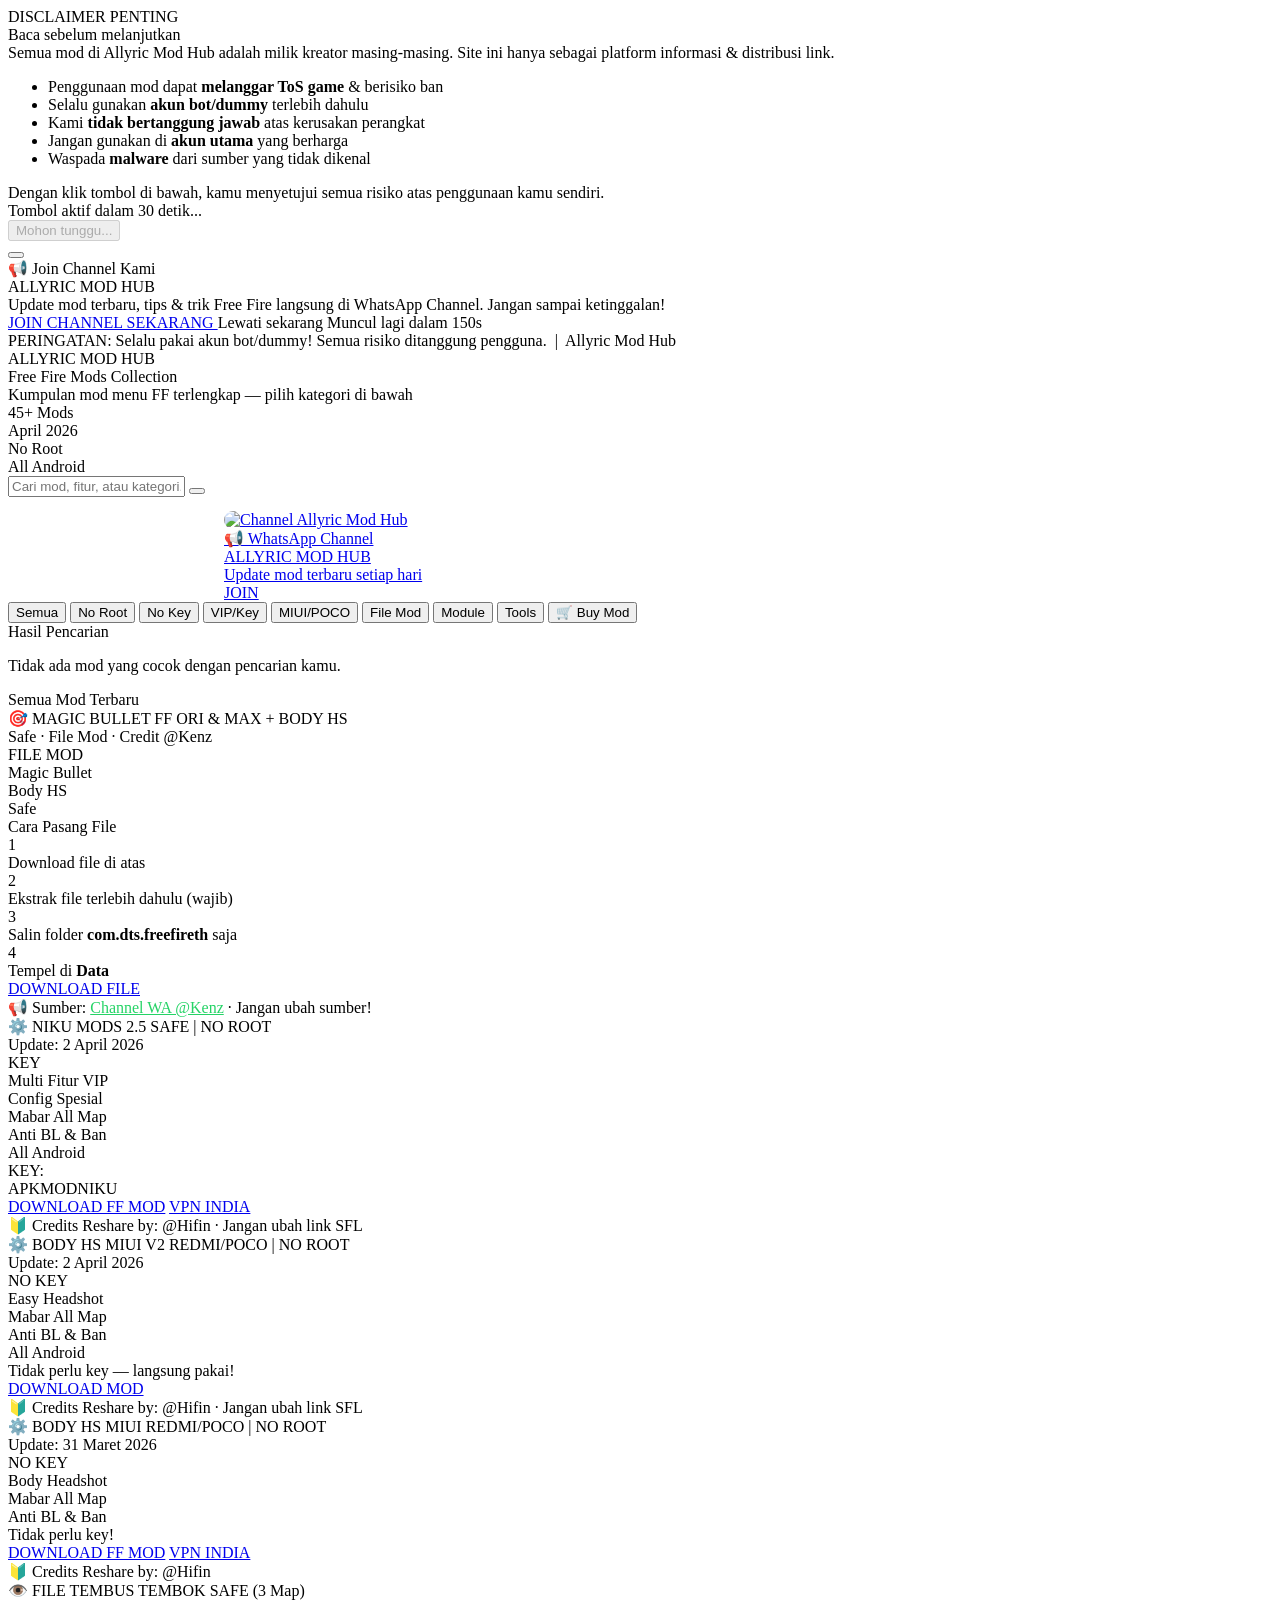
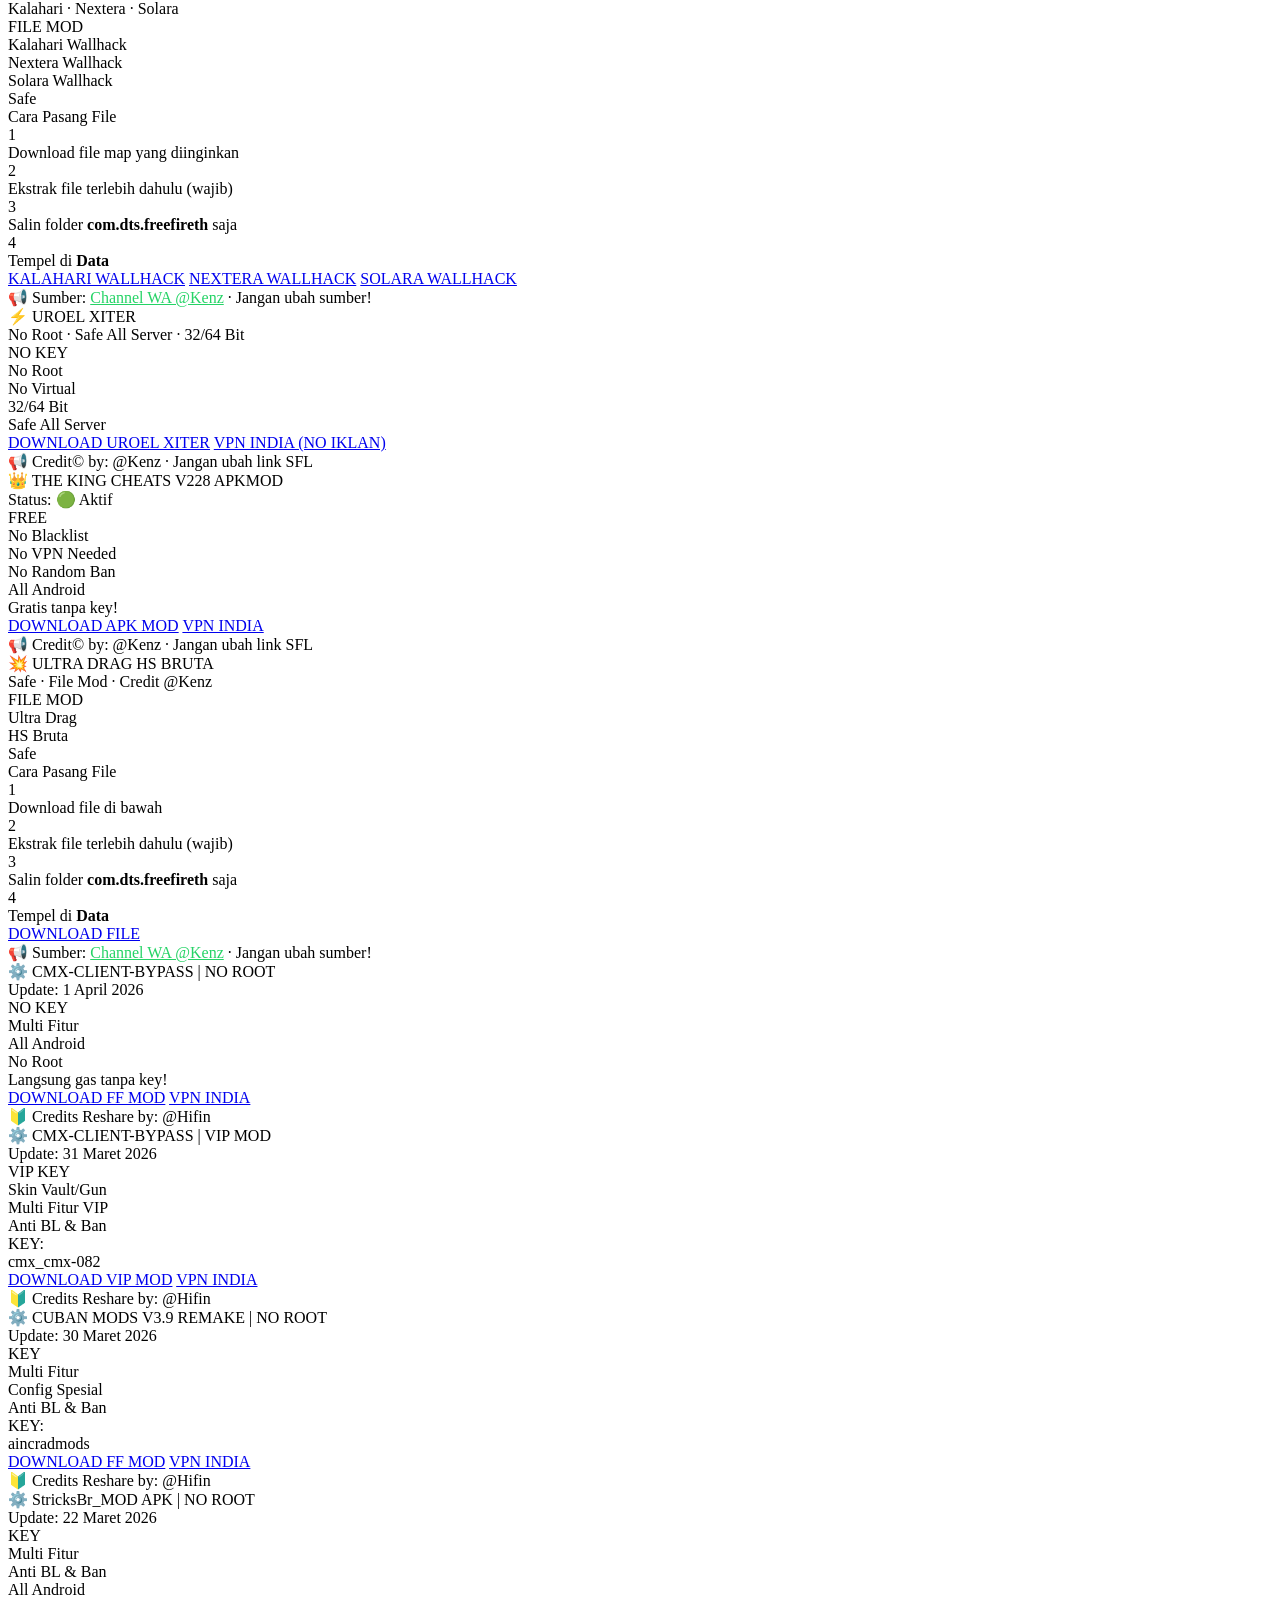
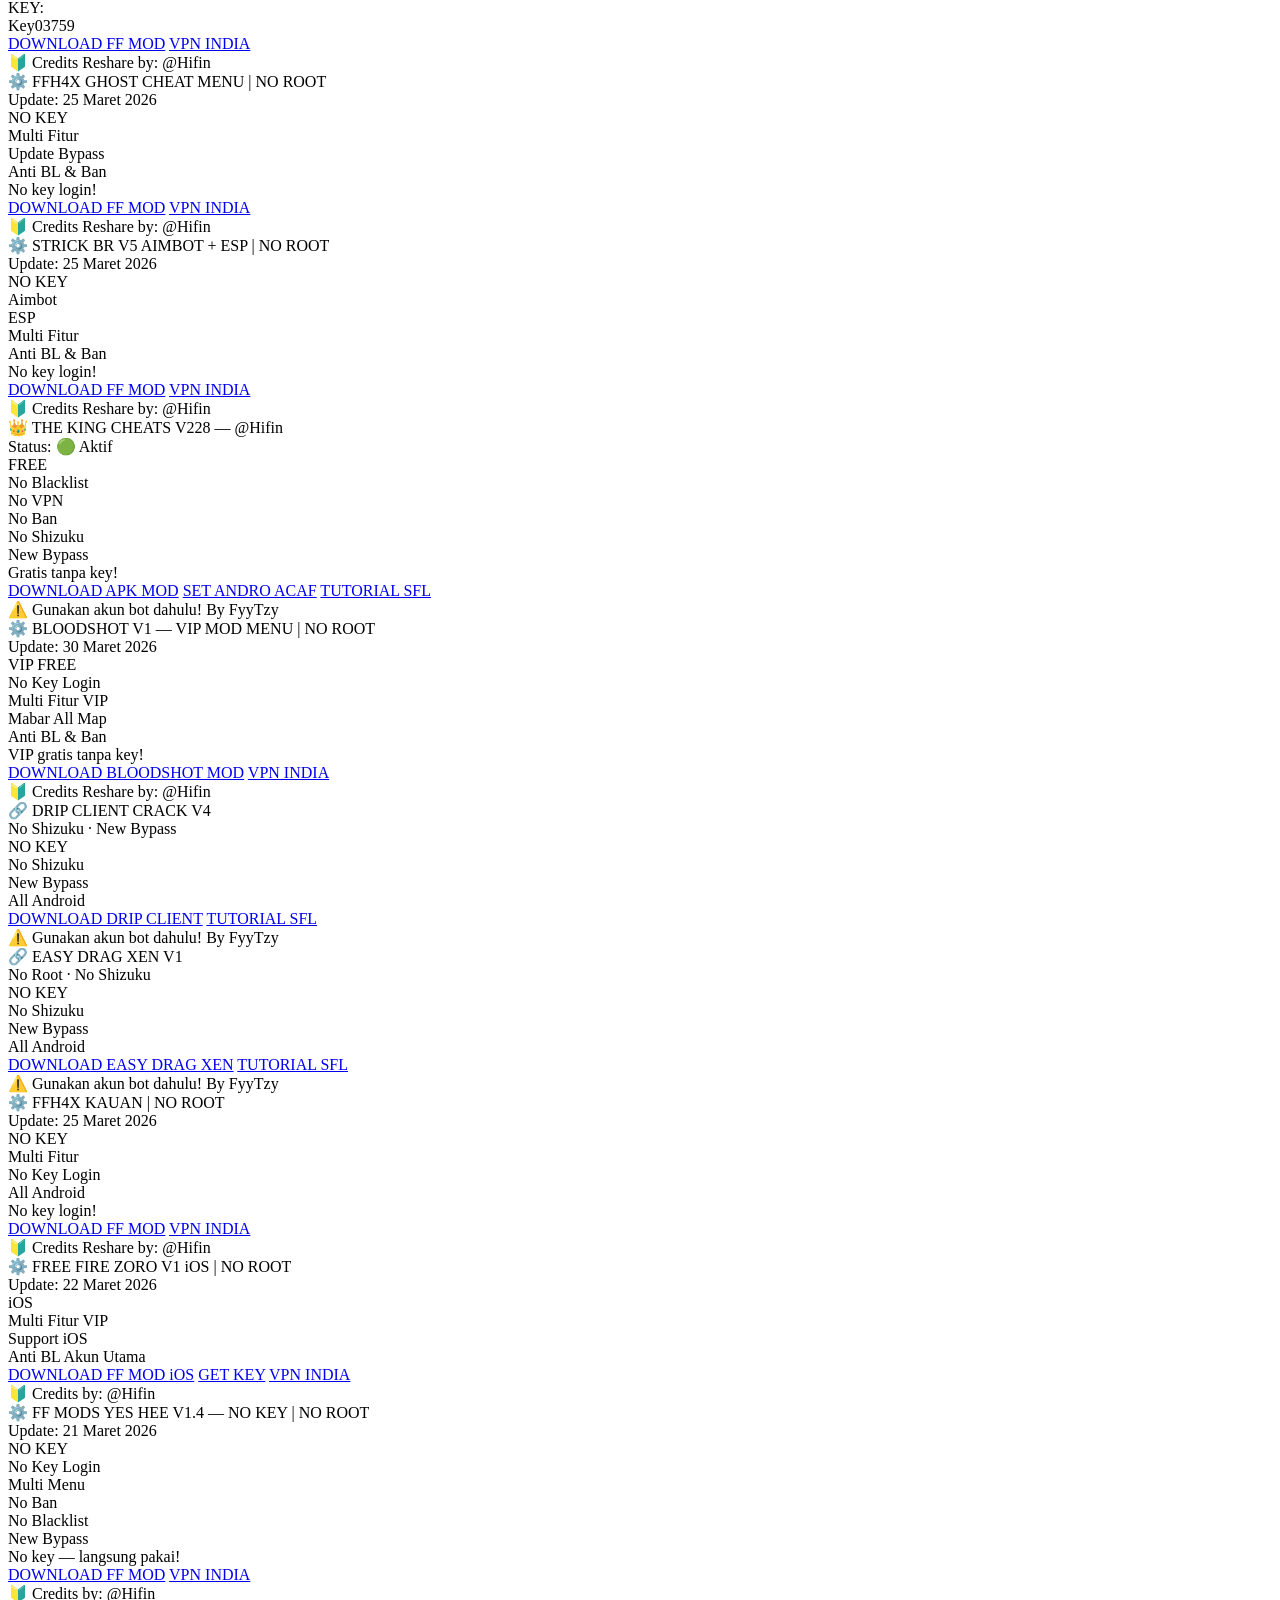
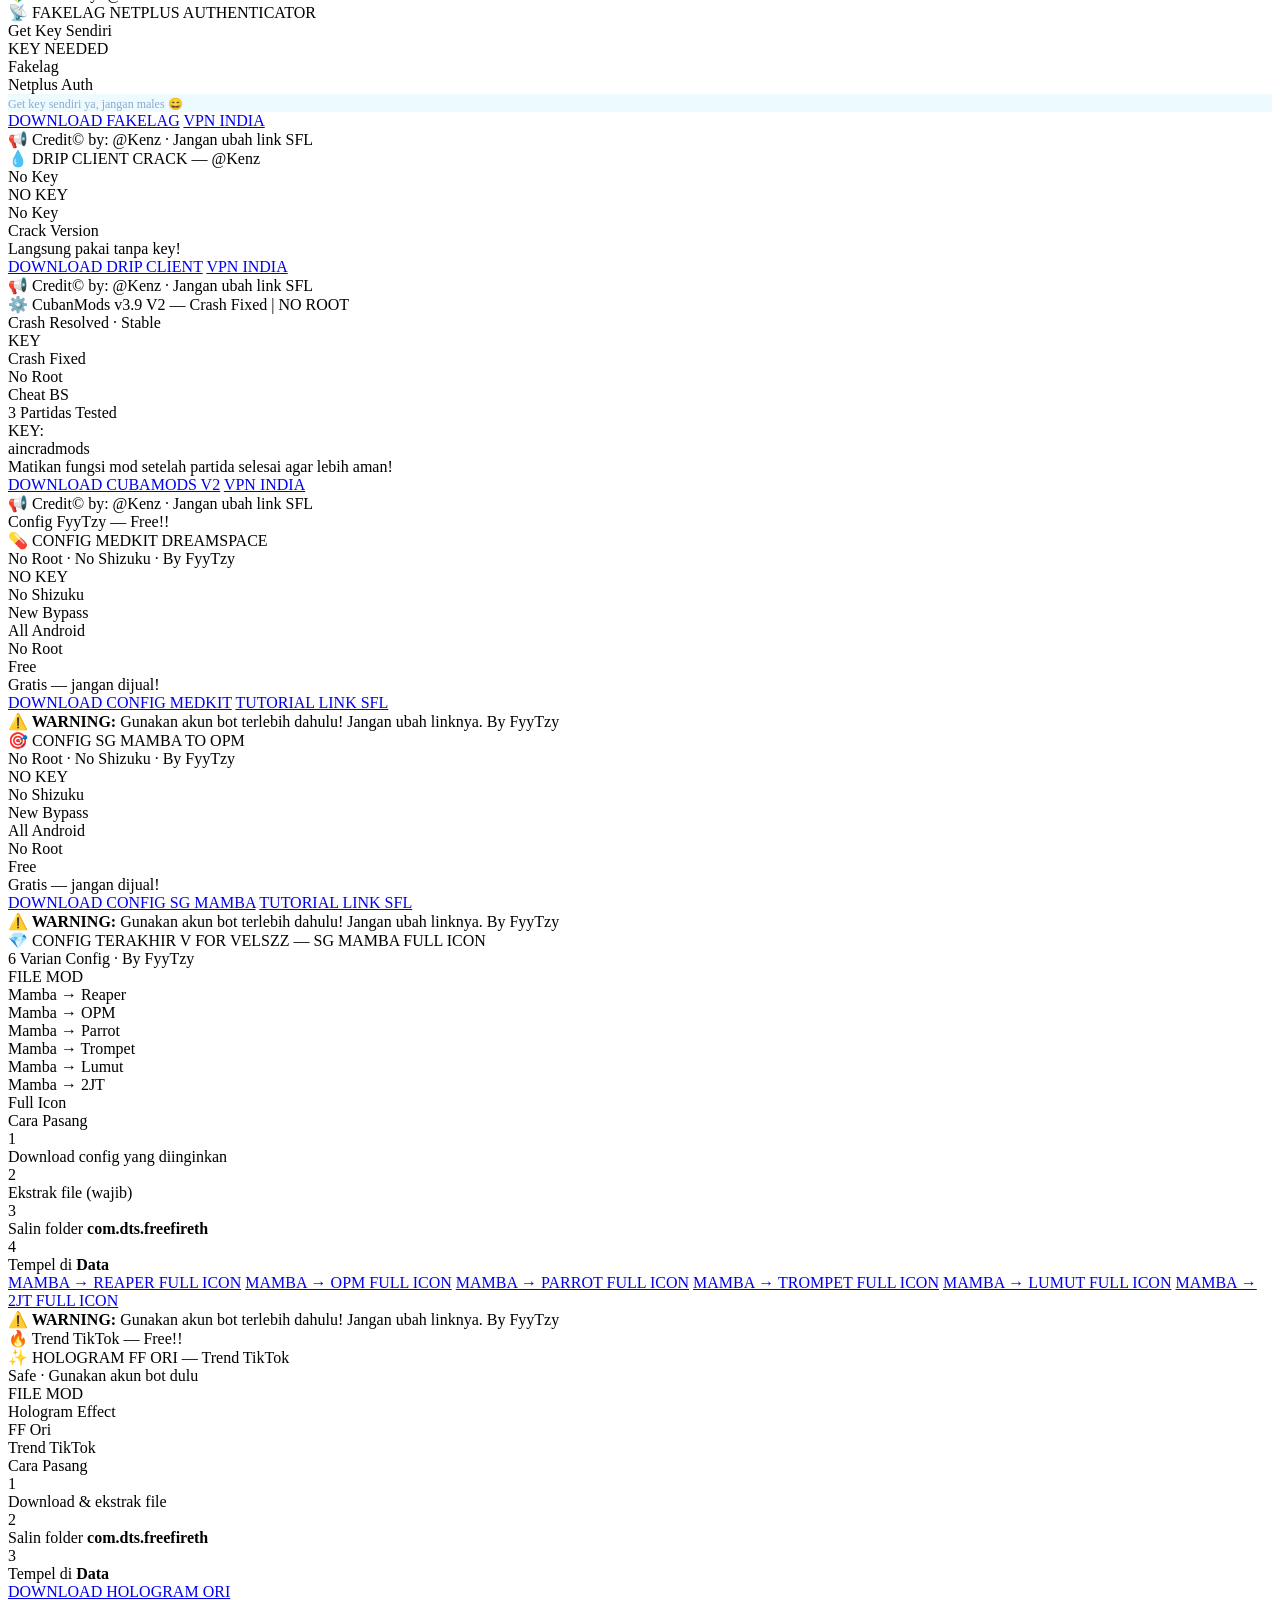
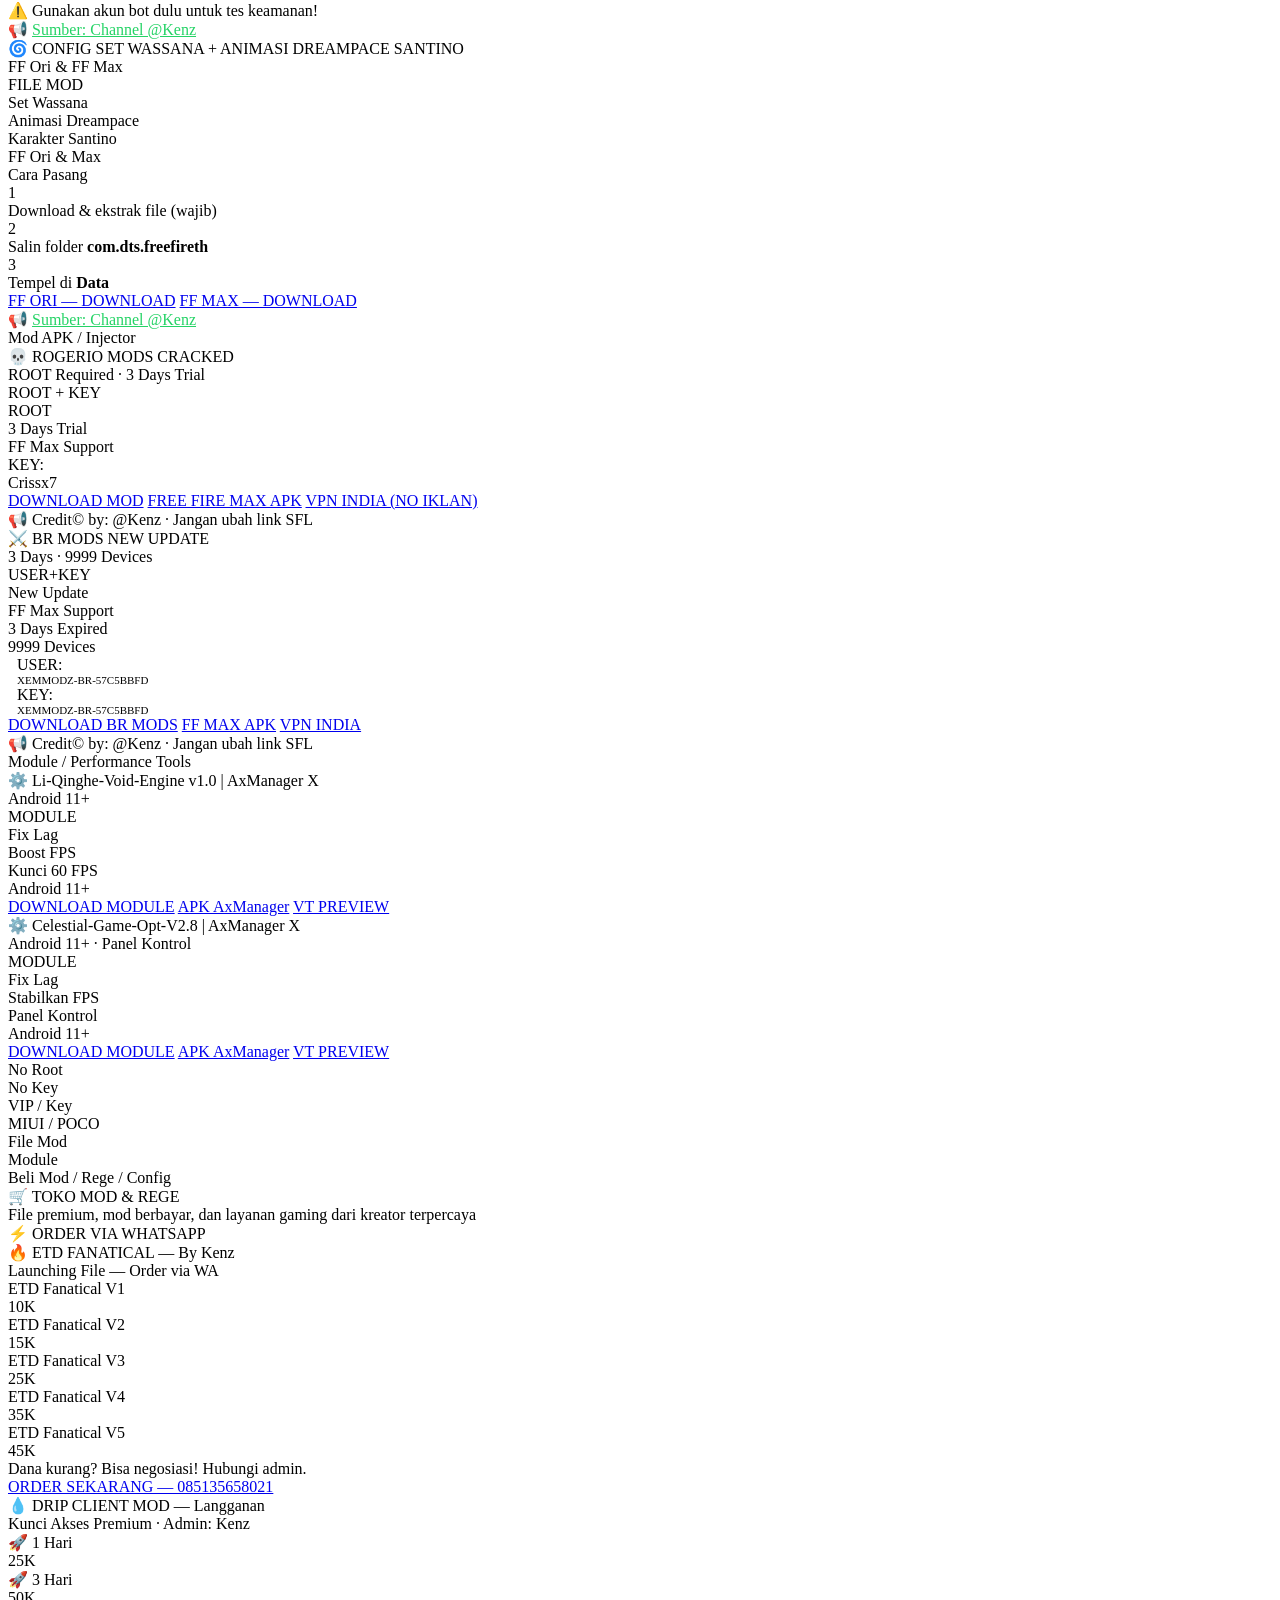
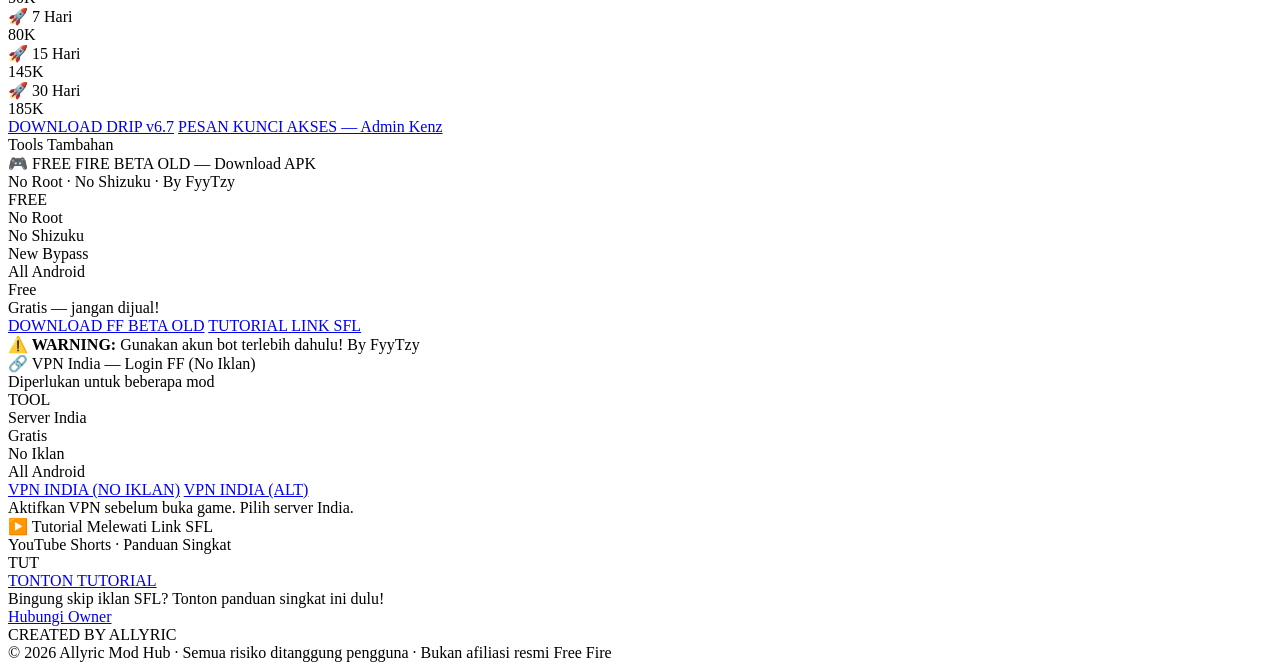
==== index.html @ eeb1140b "Create index.html" ====
<!DOCTYPE html>
<html lang="id">
<head>
<meta charset="UTF-8">
<meta http-equiv="Content-Security-Policy" content="default-src 'self' https: data:; script-src 'self' 'unsafe-inline'; style-src 'self' 'unsafe-inline' https://fonts.googleapis.com https://cdn-uicons.flaticon.com; font-src https://fonts.gstatic.com https://cdn-uicons.flaticon.com; img-src 'self' https: data:; connect-src 'none';">
<meta http-equiv="X-Content-Type-Options" content="nosniff">
<meta http-equiv="X-Frame-Options" content="DENY">
<meta http-equiv="Referrer-Policy" content="no-referrer">
<meta name="viewport" content="width=device-width, initial-scale=1.0">
<title>Allyric Mod Hub — Free Fire Mods</title>
<meta property="og:title" content="Allyric Mod Hub — Free Fire Mods Collection">
<meta property="og:description" content="Kumpulan mod menu Free Fire terlengkap — No Root, No Key, VIP, Module & Tools. Update terbaru April 2026.">
<meta property="og:image" content="https://files.catbox.moe/qt05ie.jpeg">
<meta property="og:image:width" content="1200">
<meta property="og:image:height" content="630">
<meta property="og:type" content="website">
<meta name="twitter:card" content="summary_large_image">
<meta name="twitter:title" content="Allyric Mod Hub — Free Fire Mods">
<meta name="twitter:description" content="Mod menu FF terlengkap. No Root, No Key, VIP. Update April 2026.">
<meta name="twitter:image" content="https://files.catbox.moe/qt05ie.jpeg">
<link href="https://fonts.googleapis.com/css2?family=Rajdhani:wght@400;500;600;700&family=Orbitron:wght@400;700;900&family=Space+Mono:wght@400;700&display=swap" rel="stylesheet">
<link rel="stylesheet" href="https://cdn-uicons.flaticon.com/2.6.0/uicons-bold-rounded/css/uicons-bold-rounded.css">
<link rel="stylesheet" href="css/style.css">
</head>
<body>

<div class="ptcl" id="ptcl"></div>

<div id="discModal">
  <div class="disc-box">
    <div class="disc-head">
      <i class="fi fi-br-triangle-warning"></i>
      <div>
        <div class="disc-h1">DISCLAIMER PENTING</div>
        <div class="disc-h2">Baca sebelum melanjutkan</div>
      </div>
    </div>
    <div class="disc-body">
      Semua mod di <span class="hl">Allyric Mod Hub</span> adalah milik kreator masing-masing. Site ini hanya sebagai <span class="ok">platform informasi &amp; distribusi link</span>.
      <ul class="disc-list">
        <li>Penggunaan mod dapat <strong>melanggar ToS game</strong> &amp; berisiko ban</li>
        <li>Selalu gunakan <strong>akun bot/dummy</strong> terlebih dahulu</li>
        <li>Kami <strong>tidak bertanggung jawab</strong> atas kerusakan perangkat</li>
        <li>Jangan gunakan di <strong>akun utama</strong> yang berharga</li>
        <li>Waspada <strong>malware</strong> dari sumber yang tidak dikenal</li>
      </ul>
      Dengan klik tombol di bawah, kamu <span class="hl">menyetujui semua risiko</span> atas penggunaan kamu sendiri.
    </div>
    <div class="disc-countdown" id="discCdWrap">Tombol aktif dalam <span id="discCd">30</span> detik...</div>
    <button class="disc-btn" id="discBtn" onclick="closeDisc()" disabled>
      <i class="fi fi-br-clock"></i> Mohon tunggu...
    </button>
  </div>
</div>

<div id="chPopup">
  <div class="ch-box">
    <button class="ch-close" onclick="closeChPopup()"><i class="fi fi-br-cross-small"></i></button>
    <img class="ch-thumb" src="https://files.catbox.moe/qk3de9.jpeg" alt="Channel Allyric" onerror="this.style.display='none'">
    <div class="ch-body">
      <div class="ch-label">📢 Join Channel Kami</div>
      <div class="ch-title">ALLYRIC MOD HUB</div>
      <div class="ch-desc">Update mod terbaru, tips &amp; trik Free Fire langsung di WhatsApp Channel. Jangan sampai ketinggalan!</div>
      <a href="https://whatsapp.com/channel/0029Vb6UTIy5PO13c979il2N" target="_blank" rel="noopener" class="ch-join-btn" onclick="closeChPopup()">
        <i class="fi fi-br-paper-plane"></i> JOIN CHANNEL SEKARANG
      </a>
      <span class="ch-skip" onclick="closeChPopup()">Lewati sekarang</span>
      <span class="ch-timer" id="chTimer">Muncul lagi dalam <span id="chCd">150</span>s</span>
    </div>
  </div>
</div>

<div class="top-bar">
  <i class="fi fi-br-shield-exclamation"></i>
  <span> PERINGATAN:</span> Selalu pakai akun bot/dummy! Semua risiko ditanggung pengguna. &nbsp;|&nbsp; Allyric Mod Hub
</div>

<header>
  <div class="hdr-logo">
    <div class="hdr-icon"><i class="fi fi-br-bolt"></i></div>
    <div>
      <div class="hdr-title">ALLYRIC MOD HUB</div>
      <div class="hdr-sub">Free Fire Mods Collection</div>
    </div>
  </div>
  <div class="hdr-desc">Kumpulan mod menu FF terlengkap — pilih kategori di bawah</div>
  <div class="stats-row">
    <div class="stat-pill"><i class="fi fi-br-apps"></i> 45+ Mods</div>
    <div class="stat-pill"><i class="fi fi-br-refresh"></i> April 2026</div>
    <div class="stat-pill"><i class="fi fi-br-shield-check"></i> No Root</div>
    <div class="stat-pill"><i class="fi fi-br-smartphone"></i> All Android</div>
  </div>
</header>

<div class="search-wrap">
  <div class="search-box">
    <i class="fi fi-br-search"></i>
    <input type="text" id="searchInput" placeholder="Cari mod, fitur, atau kategori..." oninput="doSearch(this.value)">
    <button class="search-clear" id="searchClear" onclick="clearSearch()"><i class="fi fi-br-cross-small"></i></button>
  </div>
  <div id="searchCount"></div>
</div>

<div style="max-width:860px;margin:0 auto">
  <a href="https://whatsapp.com/channel/0029Vb6UTIy5PO13c979il2N" target="_blank" rel="noopener" class="ch-banner" id="chBanner" style="display:block;margin:14px 14px 0">
    <img src="https://files.catbox.moe/qk3de9.jpeg" alt="Channel Allyric Mod Hub" style="width:100%;max-height:180px;object-fit:cover;display:block;border-radius:13px">
    <div class="ch-banner-overlay" style="border-radius:13px">
      <div class="ch-banner-label">📢 WhatsApp Channel</div>
      <div class="ch-banner-name">ALLYRIC MOD HUB</div>
      <div class="ch-banner-sub">Update mod terbaru setiap hari</div>
    </div>
    <span class="ch-banner-btn"><i class="fi fi-br-paper-plane" style="font-size:11px"></i> JOIN</span>
  </a>
</div>

<nav class="nav" id="mainNav">
  <button class="tab on" onclick="goTab('all',this)"><i class="fi fi-br-apps"></i> Semua</button>
  <button class="tab" onclick="goTab('noroot',this)"><i class="fi fi-br-crown"></i> No Root</button>
  <button class="tab" onclick="goTab('nokey',this)"><i class="fi fi-br-candy"></i> No Key</button>
  <button class="tab" onclick="goTab('vip',this)"><i class="fi fi-br-star"></i> VIP/Key</button>
  <button class="tab" onclick="goTab('miui',this)"><i class="fi fi-br-mobile"></i> MIUI/POCO</button>
  <button class="tab" onclick="goTab('file',this)"><i class="fi fi-br-folder"></i> File Mod</button>
  <button class="tab" onclick="goTab('module',this)"><i class="fi fi-br-settings"></i> Module</button>
  <button class="tab" onclick="goTab('tools',this)"><i class="fi fi-br-wrench"></i> Tools</button>
  <button class="tab buy-tab" onclick="goTab('buy',this)"><i class="fi fi-br-shopping-cart"></i> 🛒 Buy Mod</button>
</nav>

<main>

  <div class="sec" id="sec-search">
    <div class="sec-title"><i class="fi fi-br-search"></i> Hasil Pencarian</div>
    <div class="empty-search" id="emptySearch">
      <i class="fi fi-br-search"></i>
      <p>Tidak ada mod yang cocok dengan pencarian kamu.</p>
    </div>
  </div>

  <div class="sec on" id="sec-all">
    <div class="sec-title"><i class="fi fi-br-fire"></i> Semua Mod Terbaru</div>

    <div class="card" data-cat="file" data-search="magic bullet ori max body hs file">
      <div class="card-top">
        <div class="card-ico grn"><i class="fi fi-br-target"></i></div>
        <div class="card-meta">
          <div class="card-name">🎯 MAGIC BULLET FF ORI &amp; MAX + BODY HS</div>
          <div class="card-date"><i class="fi fi-br-shield-check"></i> Safe · File Mod · Credit @Kenz</div>
        </div>
        <span class="badge b-file">FILE MOD</span>
      </div>
      <div class="card-body">
        <div class="tags">
          <div class="tag"><i class="fi fi-br-check"></i> Magic Bullet</div>
          <div class="tag"><i class="fi fi-br-check"></i> Body HS</div>
          <div class="tag"><i class="fi fi-br-check"></i> Safe</div>
        </div>
        <div class="install-steps">
          <div class="install-title"><i class="fi fi-br-list-check"></i> Cara Pasang File</div>
          <div class="install-step"><div class="step-num">1</div><span>Download file di atas</span></div>
          <div class="install-step"><div class="step-num">2</div><span>Ekstrak file terlebih dahulu (wajib)</span></div>
          <div class="install-step"><div class="step-num">3</div><span>Salin folder <strong>com.dts.freefireth</strong> saja</span></div>
          <div class="install-step"><div class="step-num">4</div><span>Tempel di <strong>Data</strong></span></div>
        </div>
        <div class="btns">
          <a href="https://sfl.gl/Ndv6q6" target="_blank" rel="noopener" class="btn btn-main"><i class="fi fi-br-download"></i> DOWNLOAD FILE</a>
        </div>
        <div class="src-note">📢 Sumber: <a href="https://whatsapp.com/channel/0029Vb7MZBb2phHF5fCqmM0Z" target="_blank" style="color:#25d366">Channel WA @Kenz</a> · Jangan ubah sumber!</div>
      </div>
    </div>

    <div class="card" data-cat="noroot vip" data-search="niku mods 2.5 safe no root vip key">
      <div class="card-top">
        <div class="card-ico g"><i class="fi fi-br-star"></i></div>
        <div class="card-meta">
          <div class="card-name">⚙️ NIKU MODS 2.5 SAFE | NO ROOT</div>
          <div class="card-date"><i class="fi fi-br-calendar"></i> Update: 2 April 2026</div>
        </div>
        <span class="badge b-key">KEY</span>
      </div>
      <div class="card-body">
        <div class="tags">
          <div class="tag"><i class="fi fi-br-check"></i> Multi Fitur VIP</div>
          <div class="tag"><i class="fi fi-br-check"></i> Config Spesial</div>
          <div class="tag"><i class="fi fi-br-check"></i> Mabar All Map</div>
          <div class="tag"><i class="fi fi-br-check"></i> Anti BL &amp; Ban</div>
          <div class="tag"><i class="fi fi-br-check"></i> All Android</div>
        </div>
        <div class="key-row"><i class="fi fi-br-key"></i><div><div class="key-lbl">KEY:</div><div class="key-val">APKMODNIKU</div></div></div>
        <div class="btns">
          <a href="https://sfl.gl/9jTaVhs" target="_blank" rel="noopener" class="btn btn-main"><i class="fi fi-br-download"></i> DOWNLOAD FF MOD</a>
          <a href="https://sfl.gl/m5JTZ7" target="_blank" rel="noopener" class="btn btn-warn"><i class="fi fi-br-globe"></i> VPN INDIA</a>
        </div>
        <div class="note">🔰 Credits Reshare by: @Hifin · Jangan ubah link SFL</div>
      </div>
    </div>

    <div class="card" data-cat="noroot miui nokey" data-search="body hs miui v2 redmi poco no root headshot">
      <div class="card-top">
        <div class="card-ico"><i class="fi fi-br-mobile"></i></div>
        <div class="card-meta">
          <div class="card-name">⚙️ BODY HS MIUI V2 REDMI/POCO | NO ROOT</div>
          <div class="card-date"><i class="fi fi-br-calendar"></i> Update: 2 April 2026</div>
        </div>
        <span class="badge b-nokey">NO KEY</span>
      </div>
      <div class="card-body">
        <div class="tags">
          <div class="tag"><i class="fi fi-br-check"></i> Easy Headshot</div>
          <div class="tag"><i class="fi fi-br-check"></i> Mabar All Map</div>
          <div class="tag"><i class="fi fi-br-check"></i> Anti BL &amp; Ban</div>
          <div class="tag"><i class="fi fi-br-check"></i> All Android</div>
        </div>
        <div class="nokey-row"><i class="fi fi-br-candy-alt"></i> Tidak perlu key — langsung pakai!</div>
        <div class="btns">
          <a href="https://sfl.gl/lbIu5Z" target="_blank" rel="noopener" class="btn btn-main"><i class="fi fi-br-download"></i> DOWNLOAD MOD</a>
        </div>
        <div class="note">🔰 Credits Reshare by: @Hifin · Jangan ubah link SFL</div>
      </div>
    </div>

    <div class="card" data-cat="noroot miui nokey" data-search="body hs miui redmi poco no root headshot">
      <div class="card-top">
        <div class="card-ico"><i class="fi fi-br-mobile"></i></div>
        <div class="card-meta">
          <div class="card-name">⚙️ BODY HS MIUI REDMI/POCO | NO ROOT</div>
          <div class="card-date"><i class="fi fi-br-calendar"></i> Update: 31 Maret 2026</div>
        </div>
        <span class="badge b-nokey">NO KEY</span>
      </div>
      <div class="card-body">
        <div class="tags">
          <div class="tag"><i class="fi fi-br-check"></i> Body Headshot</div>
          <div class="tag"><i class="fi fi-br-check"></i> Mabar All Map</div>
          <div class="tag"><i class="fi fi-br-check"></i> Anti BL &amp; Ban</div>
        </div>
        <div class="nokey-row"><i class="fi fi-br-candy-alt"></i> Tidak perlu key!</div>
        <div class="btns">
          <a href="https://sfl.gl/bUbTpO" target="_blank" rel="noopener" class="btn btn-main"><i class="fi fi-br-download"></i> DOWNLOAD FF MOD</a>
          <a href="https://sfl.gl/m5JTZ7" target="_blank" rel="noopener" class="btn btn-warn"><i class="fi fi-br-globe"></i> VPN INDIA</a>
        </div>
        <div class="note">🔰 Credits Reshare by: @Hifin</div>
      </div>
    </div>

    <div class="card" data-cat="file" data-search="tembus tembok wallhack kalahari nextera solara file">
      <div class="card-top">
        <div class="card-ico grn"><i class="fi fi-br-eye"></i></div>
        <div class="card-meta">
          <div class="card-name">👁️ FILE TEMBUS TEMBOK SAFE (3 Map)</div>
          <div class="card-date"><i class="fi fi-br-map"></i> Kalahari · Nextera · Solara</div>
        </div>
        <span class="badge b-file">FILE MOD</span>
      </div>
      <div class="card-body">
        <div class="tags">
          <div class="tag"><i class="fi fi-br-check"></i> Kalahari Wallhack</div>
          <div class="tag"><i class="fi fi-br-check"></i> Nextera Wallhack</div>
          <div class="tag"><i class="fi fi-br-check"></i> Solara Wallhack</div>
          <div class="tag"><i class="fi fi-br-check"></i> Safe</div>
        </div>
        <div class="install-steps">
          <div class="install-title"><i class="fi fi-br-list-check"></i> Cara Pasang File</div>
          <div class="install-step"><div class="step-num">1</div><span>Download file map yang diinginkan</span></div>
          <div class="install-step"><div class="step-num">2</div><span>Ekstrak file terlebih dahulu (wajib)</span></div>
          <div class="install-step"><div class="step-num">3</div><span>Salin folder <strong>com.dts.freefireth</strong> saja</span></div>
          <div class="install-step"><div class="step-num">4</div><span>Tempel di <strong>Data</strong></span></div>
        </div>
        <div class="btns">
          <a href="https://sfl.gl/dolS1q" target="_blank" rel="noopener" class="btn btn-main"><i class="fi fi-br-download"></i> KALAHARI WALLHACK</a>
          <a href="https://sfl.gl/CqZOU80" target="_blank" rel="noopener" class="btn btn-sec"><i class="fi fi-br-download"></i> NEXTERA WALLHACK</a>
          <a href="https://sfl.gl/oh3wuo" target="_blank" rel="noopener" class="btn btn-green"><i class="fi fi-br-download"></i> SOLARA WALLHACK</a>
        </div>
        <div class="src-note">📢 Sumber: <a href="https://whatsapp.com/channel/0029Vb7MZBb2phHF5fCqmM0Z" target="_blank" style="color:#25d366">Channel WA @Kenz</a> · Jangan ubah sumber!</div>
      </div>
    </div>

    <div class="card" data-cat="noroot nokey" data-search="uroel xiter no root safe 32 64 bit">
      <div class="card-top">
        <div class="card-ico"><i class="fi fi-br-bolt"></i></div>
        <div class="card-meta">
          <div class="card-name">⚡ UROEL XITER</div>
          <div class="card-date"><i class="fi fi-br-shield-check"></i> No Root · Safe All Server · 32/64 Bit</div>
        </div>
        <span class="badge b-nokey">NO KEY</span>
      </div>
      <div class="card-body">
        <div class="tags">
          <div class="tag"><i class="fi fi-br-check"></i> No Root</div>
          <div class="tag"><i class="fi fi-br-check"></i> No Virtual</div>
          <div class="tag"><i class="fi fi-br-check"></i> 32/64 Bit</div>
          <div class="tag"><i class="fi fi-br-check"></i> Safe All Server</div>
        </div>
        <div class="btns">
          <a href="https://sfl.gl/MCHUyFfi" target="_blank" rel="noopener" class="btn btn-main"><i class="fi fi-br-download"></i> DOWNLOAD UROEL XITER</a>
          <a href="https://sfl.gl/hKoDni" target="_blank" rel="noopener" class="btn btn-warn"><i class="fi fi-br-globe"></i> VPN INDIA (NO IKLAN)</a>
        </div>
        <div class="src-note">📢 Credit© by: @Kenz · Jangan ubah link SFL</div>
      </div>
    </div>

    <div class="card" data-cat="noroot nokey" data-search="the king cheats v228 apkmod no blacklist no vpn">
      <div class="card-top">
        <div class="card-ico g"><i class="fi fi-br-crown"></i></div>
        <div class="card-meta">
          <div class="card-name">👑 THE KING CHEATS V228 APKMOD</div>
          <div class="card-date"><i class="fi fi-br-refresh"></i> Status: 🟢 Aktif</div>
        </div>
        <span class="badge b-free">FREE</span>
      </div>
      <div class="card-body">
        <div class="tags">
          <div class="tag"><i class="fi fi-br-check"></i> No Blacklist</div>
          <div class="tag"><i class="fi fi-br-check"></i> No VPN Needed</div>
          <div class="tag"><i class="fi fi-br-check"></i> No Random Ban</div>
          <div class="tag"><i class="fi fi-br-check"></i> All Android</div>
        </div>
        <div class="nokey-row"><i class="fi fi-br-candy-alt"></i> Gratis tanpa key!</div>
        <div class="btns">
          <a href="https://sfl.gl/NoL87h" target="_blank" rel="noopener" class="btn btn-main"><i class="fi fi-br-download"></i> DOWNLOAD APK MOD</a>
          <a href="https://sfl.gl/hKoDni" target="_blank" rel="noopener" class="btn btn-warn"><i class="fi fi-br-globe"></i> VPN INDIA</a>
        </div>
        <div class="src-note">📢 Credit© by: @Kenz · Jangan ubah link SFL</div>
      </div>
    </div>

    <div class="card" data-cat="file" data-search="ultra drag hs bruta file safe">
      <div class="card-top">
        <div class="card-ico grn"><i class="fi fi-br-cursor-finger"></i></div>
        <div class="card-meta">
          <div class="card-name">💥 ULTRA DRAG HS BRUTA</div>
          <div class="card-date"><i class="fi fi-br-shield-check"></i> Safe · File Mod · Credit @Kenz</div>
        </div>
        <span class="badge b-file">FILE MOD</span>
      </div>
      <div class="card-body">
        <div class="tags">
          <div class="tag"><i class="fi fi-br-check"></i> Ultra Drag</div>
          <div class="tag"><i class="fi fi-br-check"></i> HS Bruta</div>
          <div class="tag"><i class="fi fi-br-check"></i> Safe</div>
        </div>
        <div class="install-steps">
          <div class="install-title"><i class="fi fi-br-list-check"></i> Cara Pasang File</div>
          <div class="install-step"><div class="step-num">1</div><span>Download file di bawah</span></div>
          <div class="install-step"><div class="step-num">2</div><span>Ekstrak file terlebih dahulu (wajib)</span></div>
          <div class="install-step"><div class="step-num">3</div><span>Salin folder <strong>com.dts.freefireth</strong> saja</span></div>
          <div class="install-step"><div class="step-num">4</div><span>Tempel di <strong>Data</strong></span></div>
        </div>
        <div class="btns">
          <a href="https://sfl.gl/YucR6" target="_blank" rel="noopener" class="btn btn-main"><i class="fi fi-br-download"></i> DOWNLOAD FILE</a>
        </div>
        <div class="src-note">📢 Sumber: <a href="https://whatsapp.com/channel/0029Vb7MZBb2phHF5fCqmM0Z" target="_blank" style="color:#25d366">Channel WA @Kenz</a> · Jangan ubah sumber!</div>
      </div>
    </div>

    <div class="card" data-cat="noroot nokey" data-search="cmx client bypass no root no key multi fitur">
      <div class="card-top">
        <div class="card-ico"><i class="fi fi-br-bolt"></i></div>
        <div class="card-meta">
          <div class="card-name">⚙️ CMX-CLIENT-BYPASS | NO ROOT</div>
          <div class="card-date"><i class="fi fi-br-calendar"></i> Update: 1 April 2026</div>
        </div>
        <span class="badge b-nokey">NO KEY</span>
      </div>
      <div class="card-body">
        <div class="tags">
          <div class="tag"><i class="fi fi-br-check"></i> Multi Fitur</div>
          <div class="tag"><i class="fi fi-br-check"></i> All Android</div>
          <div class="tag"><i class="fi fi-br-check"></i> No Root</div>
        </div>
        <div class="nokey-row"><i class="fi fi-br-candy-alt"></i> Langsung gas tanpa key!</div>
        <div class="btns">
          <a href="https://sfl.gl/luA2F" target="_blank" rel="noopener" class="btn btn-main"><i class="fi fi-br-download"></i> DOWNLOAD FF MOD</a>
          <a href="https://sfl.gl/m5JTZ7" target="_blank" rel="noopener" class="btn btn-warn"><i class="fi fi-br-globe"></i> VPN INDIA</a>
        </div>
        <div class="note">🔰 Credits Reshare by: @Hifin</div>
      </div>
    </div>

    <div class="card" data-cat="noroot vip" data-search="cmx vip mod skin vault gun config spesial">
      <div class="card-top">
        <div class="card-ico g"><i class="fi fi-br-crown"></i></div>
        <div class="card-meta">
          <div class="card-name">⚙️ CMX-CLIENT-BYPASS | VIP MOD</div>
          <div class="card-date"><i class="fi fi-br-calendar"></i> Update: 31 Maret 2026</div>
        </div>
        <span class="badge b-vip">VIP KEY</span>
      </div>
      <div class="card-body">
        <div class="tags">
          <div class="tag"><i class="fi fi-br-check"></i> Skin Vault/Gun</div>
          <div class="tag"><i class="fi fi-br-check"></i> Multi Fitur VIP</div>
          <div class="tag"><i class="fi fi-br-check"></i> Anti BL &amp; Ban</div>
        </div>
        <div class="key-row"><i class="fi fi-br-key"></i><div><div class="key-lbl">KEY:</div><div class="key-val">cmx_cmx-082</div></div></div>
        <div class="btns">
          <a href="https://sfl.gl/zFUlicK" target="_blank" rel="noopener" class="btn btn-main"><i class="fi fi-br-download"></i> DOWNLOAD VIP MOD</a>
          <a href="https://sfl.gl/m5JTZ7" target="_blank" rel="noopener" class="btn btn-warn"><i class="fi fi-br-globe"></i> VPN INDIA</a>
        </div>
        <div class="note">🔰 Credits Reshare by: @Hifin</div>
      </div>
    </div>

    <div class="card" data-cat="noroot vip" data-search="cuban mods v3.9 remake key aincradmods">
      <div class="card-top">
        <div class="card-ico g"><i class="fi fi-br-star"></i></div>
        <div class="card-meta">
          <div class="card-name">⚙️ CUBAN MODS V3.9 REMAKE | NO ROOT</div>
          <div class="card-date"><i class="fi fi-br-calendar"></i> Update: 30 Maret 2026</div>
        </div>
        <span class="badge b-key">KEY</span>
      </div>
      <div class="card-body">
        <div class="tags">
          <div class="tag"><i class="fi fi-br-check"></i> Multi Fitur</div>
          <div class="tag"><i class="fi fi-br-check"></i> Config Spesial</div>
          <div class="tag"><i class="fi fi-br-check"></i> Anti BL &amp; Ban</div>
        </div>
        <div class="key-row"><i class="fi fi-br-key"></i><div><div class="key-lbl">KEY:</div><div class="key-val">aincradmods</div></div></div>
        <div class="btns">
          <a href="https://sfl.gl/nP1PqB55" target="_blank" rel="noopener" class="btn btn-main"><i class="fi fi-br-download"></i> DOWNLOAD FF MOD</a>
          <a href="https://sfl.gl/m5JTZ7" target="_blank" rel="noopener" class="btn btn-warn"><i class="fi fi-br-globe"></i> VPN INDIA</a>
        </div>
        <div class="note">🔰 Credits Reshare by: @Hifin</div>
      </div>
    </div>

    <div class="card" data-cat="noroot vip" data-search="stricksbr mod apk key key03759">
      <div class="card-top">
        <div class="card-ico"><i class="fi fi-br-gamepad"></i></div>
        <div class="card-meta">
          <div class="card-name">⚙️ StricksBr_MOD APK | NO ROOT</div>
          <div class="card-date"><i class="fi fi-br-calendar"></i> Update: 22 Maret 2026</div>
        </div>
        <span class="badge b-key">KEY</span>
      </div>
      <div class="card-body">
        <div class="tags">
          <div class="tag"><i class="fi fi-br-check"></i> Multi Fitur</div>
          <div class="tag"><i class="fi fi-br-check"></i> Anti BL &amp; Ban</div>
          <div class="tag"><i class="fi fi-br-check"></i> All Android</div>
        </div>
        <div class="key-row"><i class="fi fi-br-key"></i><div><div class="key-lbl">KEY:</div><div class="key-val">Key03759</div></div></div>
        <div class="btns">
          <a href="https://sfl.gl/jB9j" target="_blank" rel="noopener" class="btn btn-main"><i class="fi fi-br-download"></i> DOWNLOAD FF MOD</a>
          <a href="https://sfl.gl/m5JTZ7" target="_blank" rel="noopener" class="btn btn-warn"><i class="fi fi-br-globe"></i> VPN INDIA</a>
        </div>
        <div class="note">🔰 Credits Reshare by: @Hifin</div>
      </div>
    </div>

    <div class="card" data-cat="noroot nokey" data-search="ffh4x ghost cheat menu no key no root bypass">
      <div class="card-top">
        <div class="card-ico"><i class="fi fi-br-ghost"></i></div>
        <div class="card-meta">
          <div class="card-name">⚙️ FFH4X GHOST CHEAT MENU | NO ROOT</div>
          <div class="card-date"><i class="fi fi-br-calendar"></i> Update: 25 Maret 2026</div>
        </div>
        <span class="badge b-nokey">NO KEY</span>
      </div>
      <div class="card-body">
        <div class="tags">
          <div class="tag"><i class="fi fi-br-check"></i> Multi Fitur</div>
          <div class="tag"><i class="fi fi-br-check"></i> Update Bypass</div>
          <div class="tag"><i class="fi fi-br-check"></i> Anti BL &amp; Ban</div>
        </div>
        <div class="nokey-row"><i class="fi fi-br-candy-alt"></i> No key login!</div>
        <div class="btns">
          <a href="https://sfl.gl/GOv7q" target="_blank" rel="noopener" class="btn btn-main"><i class="fi fi-br-download"></i> DOWNLOAD FF MOD</a>
          <a href="https://sfl.gl/m5JTZ7" target="_blank" rel="noopener" class="btn btn-warn"><i class="fi fi-br-globe"></i> VPN INDIA</a>
        </div>
        <div class="note">🔰 Credits Reshare by: @Hifin</div>
      </div>
    </div>

    <div class="card" data-cat="noroot nokey" data-search="strick br v5 aimbot esp no key">
      <div class="card-top">
        <div class="card-ico"><i class="fi fi-br-target"></i></div>
        <div class="card-meta">
          <div class="card-name">⚙️ STRICK BR V5 AIMBOT + ESP | NO ROOT</div>
          <div class="card-date"><i class="fi fi-br-calendar"></i> Update: 25 Maret 2026</div>
        </div>
        <span class="badge b-nokey">NO KEY</span>
      </div>
      <div class="card-body">
        <div class="tags">
          <div class="tag"><i class="fi fi-br-check"></i> Aimbot</div>
          <div class="tag"><i class="fi fi-br-check"></i> ESP</div>
          <div class="tag"><i class="fi fi-br-check"></i> Multi Fitur</div>
          <div class="tag"><i class="fi fi-br-check"></i> Anti BL &amp; Ban</div>
        </div>
        <div class="nokey-row"><i class="fi fi-br-candy-alt"></i> No key login!</div>
        <div class="btns">
          <a href="https://sfl.gl/lfyNfhOy" target="_blank" rel="noopener" class="btn btn-main"><i class="fi fi-br-download"></i> DOWNLOAD FF MOD</a>
          <a href="https://sfl.gl/m5JTZ7" target="_blank" rel="noopener" class="btn btn-warn"><i class="fi fi-br-globe"></i> VPN INDIA</a>
        </div>
        <div class="note">🔰 Credits Reshare by: @Hifin</div>
      </div>
    </div>

    <div class="card" data-cat="noroot nokey" data-search="the king cheats v228 no blacklist no vpn free android">
      <div class="card-top">
        <div class="card-ico g"><i class="fi fi-br-crown"></i></div>
        <div class="card-meta">
          <div class="card-name">👑 THE KING CHEATS V228 — @Hifin</div>
          <div class="card-date"><i class="fi fi-br-refresh"></i> Status: 🟢 Aktif</div>
        </div>
        <span class="badge b-free">FREE</span>
      </div>
      <div class="card-body">
        <div class="tags">
          <div class="tag"><i class="fi fi-br-check"></i> No Blacklist</div>
          <div class="tag"><i class="fi fi-br-check"></i> No VPN</div>
          <div class="tag"><i class="fi fi-br-check"></i> No Ban</div>
          <div class="tag"><i class="fi fi-br-check"></i> No Shizuku</div>
          <div class="tag"><i class="fi fi-br-check"></i> New Bypass</div>
        </div>
        <div class="nokey-row"><i class="fi fi-br-candy-alt"></i> Gratis tanpa key!</div>
        <div class="btns">
          <a href="https://sfl.gl/IdBbbE" target="_blank" rel="noopener" class="btn btn-main"><i class="fi fi-br-download"></i> DOWNLOAD APK MOD</a>
          <a href="https://sfl.gl/pZ7Dxt" target="_blank" rel="noopener" class="btn btn-sec"><i class="fi fi-br-smartphone"></i> SET ANDRO ACAF</a>
          <a href="https://youtube.com/shorts/qF7nXbwBINQ?feature=shared" target="_blank" rel="noopener" class="btn btn-gold"><i class="fi fi-br-play-alt"></i> TUTORIAL SFL</a>
        </div>
        <div class="warn-note"><strong>⚠️</strong> Gunakan akun bot dahulu! By FyyTzy</div>
      </div>
    </div>

    <div class="card" data-cat="noroot nokey vip" data-search="bloodshot v1 vip mod menu no root no key">
      <div class="card-top">
        <div class="card-ico g"><i class="fi fi-br-shield-check"></i></div>
        <div class="card-meta">
          <div class="card-name">⚙️ BLOODSHOT V1 — VIP MOD MENU | NO ROOT</div>
          <div class="card-date"><i class="fi fi-br-calendar"></i> Update: 30 Maret 2026</div>
        </div>
        <span class="badge b-vip">VIP FREE</span>
      </div>
      <div class="card-body">
        <div class="tags">
          <div class="tag"><i class="fi fi-br-check"></i> No Key Login</div>
          <div class="tag"><i class="fi fi-br-check"></i> Multi Fitur VIP</div>
          <div class="tag"><i class="fi fi-br-check"></i> Mabar All Map</div>
          <div class="tag"><i class="fi fi-br-check"></i> Anti BL &amp; Ban</div>
        </div>
        <div class="nokey-row"><i class="fi fi-br-candy-alt"></i> VIP gratis tanpa key!</div>
        <div class="btns">
          <a href="https://sfl.gl/BeK0xm0" target="_blank" rel="noopener" class="btn btn-main"><i class="fi fi-br-download"></i> DOWNLOAD BLOODSHOT MOD</a>
          <a href="https://sfl.gl/m5JTZ7" target="_blank" rel="noopener" class="btn btn-warn"><i class="fi fi-br-globe"></i> VPN INDIA</a>
        </div>
        <div class="note">🔰 Credits Reshare by: @Hifin</div>
      </div>
    </div>

    <div class="card" data-cat="noroot nokey" data-search="drip client crack v4 no shizuku new bypass">
      <div class="card-top">
        <div class="card-ico"><i class="fi fi-br-gamepad"></i></div>
        <div class="card-meta">
          <div class="card-name">🔗 DRIP CLIENT CRACK V4</div>
          <div class="card-date"><i class="fi fi-br-shield"></i> No Shizuku · New Bypass</div>
        </div>
        <span class="badge b-nokey">NO KEY</span>
      </div>
      <div class="card-body">
        <div class="tags">
          <div class="tag"><i class="fi fi-br-check"></i> No Shizuku</div>
          <div class="tag"><i class="fi fi-br-check"></i> New Bypass</div>
          <div class="tag"><i class="fi fi-br-check"></i> All Android</div>
        </div>
        <div class="btns">
          <a href="https://sfl.gl/1kGuT0F" target="_blank" rel="noopener" class="btn btn-main"><i class="fi fi-br-download"></i> DOWNLOAD DRIP CLIENT</a>
          <a href="https://youtube.com/shorts/qF7nXbwBINQ?feature=shared" target="_blank" rel="noopener" class="btn btn-gold"><i class="fi fi-br-play-alt"></i> TUTORIAL SFL</a>
        </div>
        <div class="warn-note"><strong>⚠️</strong> Gunakan akun bot dahulu! By FyyTzy</div>
      </div>
    </div>

    <div class="card" data-cat="noroot nokey" data-search="easy drag xen v1 no root no shizuku bypass">
      <div class="card-top">
        <div class="card-ico"><i class="fi fi-br-cursor-finger"></i></div>
        <div class="card-meta">
          <div class="card-name">🔗 EASY DRAG XEN V1</div>
          <div class="card-date"><i class="fi fi-br-shield"></i> No Root · No Shizuku</div>
        </div>
        <span class="badge b-nokey">NO KEY</span>
      </div>
      <div class="card-body">
        <div class="tags">
          <div class="tag"><i class="fi fi-br-check"></i> No Shizuku</div>
          <div class="tag"><i class="fi fi-br-check"></i> New Bypass</div>
          <div class="tag"><i class="fi fi-br-check"></i> All Android</div>
        </div>
        <div class="btns">
          <a href="https://sfl.gl/LYaO" target="_blank" rel="noopener" class="btn btn-main"><i class="fi fi-br-download"></i> DOWNLOAD EASY DRAG XEN</a>
          <a href="https://youtube.com/shorts/qF7nXbwBINQ?feature=shared" target="_blank" rel="noopener" class="btn btn-gold"><i class="fi fi-br-play-alt"></i> TUTORIAL SFL</a>
        </div>
        <div class="warn-note"><strong>⚠️</strong> Gunakan akun bot dahulu! By FyyTzy</div>
      </div>
    </div>

    <div class="card" data-cat="noroot nokey" data-search="ffh4x kauan no root no key multi fitur">
      <div class="card-top">
        <div class="card-ico"><i class="fi fi-br-ghost"></i></div>
        <div class="card-meta">
          <div class="card-name">⚙️ FFH4X KAUAN | NO ROOT</div>
          <div class="card-date"><i class="fi fi-br-calendar"></i> Update: 25 Maret 2026</div>
        </div>
        <span class="badge b-nokey">NO KEY</span>
      </div>
      <div class="card-body">
        <div class="tags">
          <div class="tag"><i class="fi fi-br-check"></i> Multi Fitur</div>
          <div class="tag"><i class="fi fi-br-check"></i> No Key Login</div>
          <div class="tag"><i class="fi fi-br-check"></i> All Android</div>
        </div>
        <div class="nokey-row"><i class="fi fi-br-candy-alt"></i> No key login!</div>
        <div class="btns">
          <a href="https://sfl.gl/WYAZVogb" target="_blank" rel="noopener" class="btn btn-main"><i class="fi fi-br-download"></i> DOWNLOAD FF MOD</a>
          <a href="https://sfl.gl/m5JTZ7" target="_blank" rel="noopener" class="btn btn-warn"><i class="fi fi-br-globe"></i> VPN INDIA</a>
        </div>
        <div class="note">🔰 Credits Reshare by: @Hifin</div>
      </div>
    </div>

    <div class="card" data-cat="vip" data-search="zoro v1 ios vip mods anti bl">
      <div class="card-top">
        <div class="card-ico p"><i class="fi fi-br-apple-whole"></i></div>
        <div class="card-meta">
          <div class="card-name">⚙️ FREE FIRE ZORO V1 iOS | NO ROOT</div>
          <div class="card-date"><i class="fi fi-br-calendar"></i> Update: 22 Maret 2026</div>
        </div>
        <span class="badge b-ios">iOS</span>
      </div>
      <div class="card-body">
        <div class="tags">
          <div class="tag"><i class="fi fi-br-check"></i> Multi Fitur VIP</div>
          <div class="tag"><i class="fi fi-br-check"></i> Support iOS</div>
          <div class="tag"><i class="fi fi-br-check"></i> Anti BL Akun Utama</div>
        </div>
        <div class="btns">
          <a href="https://sfl.gl/mHeleVsz" target="_blank" rel="noopener" class="btn btn-main"><i class="fi fi-br-download"></i> DOWNLOAD FF MOD iOS</a>
          <a href="https://layma.net/6D7GcKruq" target="_blank" rel="noopener" class="btn btn-gold"><i class="fi fi-br-key"></i> GET KEY</a>
          <a href="https://sfl.gl/m5JTZ7" target="_blank" rel="noopener" class="btn btn-warn"><i class="fi fi-br-globe"></i> VPN INDIA</a>
        </div>
        <div class="note">🔰 Credits by: @Hifin</div>
      </div>
    </div>

    <div class="card" data-cat="noroot nokey" data-search="yes hee v1.4 no key no root multi menu no ban">
      <div class="card-top">
        <div class="card-ico"><i class="fi fi-br-bolt"></i></div>
        <div class="card-meta">
          <div class="card-name">⚙️ FF MODS YES HEE V1.4 — NO KEY | NO ROOT</div>
          <div class="card-date"><i class="fi fi-br-calendar"></i> Update: 21 Maret 2026</div>
        </div>
        <span class="badge b-nokey">NO KEY</span>
      </div>
      <div class="card-body">
        <div class="tags">
          <div class="tag"><i class="fi fi-br-check"></i> No Key Login</div>
          <div class="tag"><i class="fi fi-br-check"></i> Multi Menu</div>
          <div class="tag"><i class="fi fi-br-check"></i> No Ban</div>
          <div class="tag"><i class="fi fi-br-check"></i> No Blacklist</div>
          <div class="tag"><i class="fi fi-br-check"></i> New Bypass</div>
        </div>
        <div class="nokey-row"><i class="fi fi-br-candy-alt"></i> No key — langsung pakai!</div>
        <div class="btns">
          <a href="https://sfl.gl/V7xyWDS" target="_blank" rel="noopener" class="btn btn-main"><i class="fi fi-br-download"></i> DOWNLOAD FF MOD</a>
          <a href="https://sfl.gl/m5JTZ7" target="_blank" rel="noopener" class="btn btn-warn"><i class="fi fi-br-globe"></i> VPN INDIA</a>
        </div>
        <div class="note">🔰 Credits by: @Hifin</div>
      </div>
    </div>

    <div class="card" data-cat="noroot" data-search="fakelag netplus authenticator key">
      <div class="card-top">
        <div class="card-ico"><i class="fi fi-br-network"></i></div>
        <div class="card-meta">
          <div class="card-name">📡 FAKELAG NETPLUS AUTHENTICATOR</div>
          <div class="card-date"><i class="fi fi-br-key"></i> Get Key Sendiri</div>
        </div>
        <span class="badge b-key">KEY NEEDED</span>
      </div>
      <div class="card-body">
        <div class="tags">
          <div class="tag"><i class="fi fi-br-check"></i> Fakelag</div>
          <div class="tag"><i class="fi fi-br-check"></i> Netplus Auth</div>
        </div>
        <div class="key-row" style="background:rgba(0,201,255,.07);border-color:rgba(0,201,255,.2)">
          <i class="fi fi-br-info" style="font-size:14px;color:var(--c1)"></i>
          <span style="color:#8aaad0;font-size:12px">Get key sendiri ya, jangan males 😄</span>
        </div>
        <div class="btns">
          <a href="https://sfl.gl/C4lz5" target="_blank" rel="noopener" class="btn btn-main"><i class="fi fi-br-download"></i> DOWNLOAD FAKELAG</a>
          <a href="https://sfl.gl/hKoDni" target="_blank" rel="noopener" class="btn btn-warn"><i class="fi fi-br-globe"></i> VPN INDIA</a>
        </div>
        <div class="src-note">📢 Credit© by: @Kenz · Jangan ubah link SFL</div>
      </div>
    </div>

    <div class="card" data-cat="noroot nokey" data-search="drip client crack no key kenz">
      <div class="card-top">
        <div class="card-ico"><i class="fi fi-br-gamepad"></i></div>
        <div class="card-meta">
          <div class="card-name">💧 DRIP CLIENT CRACK — @Kenz</div>
          <div class="card-date"><i class="fi fi-br-shield"></i> No Key</div>
        </div>
        <span class="badge b-nokey">NO KEY</span>
      </div>
      <div class="card-body">
        <div class="tags">
          <div class="tag"><i class="fi fi-br-check"></i> No Key</div>
          <div class="tag"><i class="fi fi-br-check"></i> Crack Version</div>
        </div>
        <div class="nokey-row"><i class="fi fi-br-candy-alt"></i> Langsung pakai tanpa key!</div>
        <div class="btns">
          <a href="https://sfl.gl/6Uab" target="_blank" rel="noopener" class="btn btn-main"><i class="fi fi-br-download"></i> DOWNLOAD DRIP CLIENT</a>
          <a href="https://sfl.gl/hKoDni" target="_blank" rel="noopener" class="btn btn-warn"><i class="fi fi-br-globe"></i> VPN INDIA</a>
        </div>
        <div class="src-note">📢 Credit© by: @Kenz · Jangan ubah link SFL</div>
      </div>
    </div>

    <div class="card" data-cat="noroot vip" data-search="cubanmods v3.9 v2 no root key aincradmods crash fixed">
      <div class="card-top">
        <div class="card-ico g"><i class="fi fi-br-star"></i></div>
        <div class="card-meta">
          <div class="card-name">⚙️ CubanMods v3.9 V2 — Crash Fixed | NO ROOT</div>
          <div class="card-date"><i class="fi fi-br-calendar"></i> Crash Resolved · Stable</div>
        </div>
        <span class="badge b-key">KEY</span>
      </div>
      <div class="card-body">
        <div class="tags">
          <div class="tag"><i class="fi fi-br-check"></i> Crash Fixed</div>
          <div class="tag"><i class="fi fi-br-check"></i> No Root</div>
          <div class="tag"><i class="fi fi-br-check"></i> Cheat BS</div>
          <div class="tag"><i class="fi fi-br-check"></i> 3 Partidas Tested</div>
        </div>
        <div class="key-row"><i class="fi fi-br-key"></i><div><div class="key-lbl">KEY:</div><div class="key-val">aincradmods</div></div></div>
        <div class="buy-note"><i class="fi fi-br-info"></i> Matikan fungsi mod setelah partida selesai agar lebih aman!</div>
        <div class="btns">
          <a href="https://sfl.gl/C6Liy" target="_blank" rel="noopener" class="btn btn-main"><i class="fi fi-br-download"></i> DOWNLOAD CUBAMODS V2</a>
          <a href="https://sfl.gl/hKoDni" target="_blank" rel="noopener" class="btn btn-warn"><i class="fi fi-br-globe"></i> VPN INDIA</a>
        </div>
        <div class="src-note">📢 Credit© by: @Kenz · Jangan ubah link SFL</div>
      </div>
    </div>

    <div class="divider"></div>
    <div class="sec-title"><i class="fi fi-br-medical-star"></i> Config FyyTzy — Free!!</div>

    <div class="card" data-cat="file noroot nokey" data-search="config medkit dreamspace no shizuku no root new bypass all android ftytzy free">
      <div class="card-top">
        <div class="card-ico grn"><i class="fi fi-br-medical-star"></i></div>
        <div class="card-meta">
          <div class="card-name">💊 CONFIG MEDKIT DREAMSPACE</div>
          <div class="card-date"><i class="fi fi-br-shield"></i> No Root · No Shizuku · By FyyTzy</div>
        </div>
        <span class="badge b-nokey">NO KEY</span>
      </div>
      <div class="card-body">
        <div class="tags">
          <div class="tag"><i class="fi fi-br-check"></i> No Shizuku</div>
          <div class="tag"><i class="fi fi-br-check"></i> New Bypass</div>
          <div class="tag"><i class="fi fi-br-check"></i> All Android</div>
          <div class="tag"><i class="fi fi-br-check"></i> No Root</div>
          <div class="tag"><i class="fi fi-br-shield-check"></i> Free</div>
        </div>
        <div class="nokey-row"><i class="fi fi-br-candy-alt"></i> Gratis — jangan dijual!</div>
        <div class="btns">
          <a href="https://sfl.gl/ybRVo" target="_blank" rel="noopener" class="btn btn-main"><i class="fi fi-br-download"></i> DOWNLOAD CONFIG MEDKIT</a>
          <a href="https://youtube.com/shorts/qF7nXbwBINQ?feature=shared" target="_blank" rel="noopener" class="btn btn-gold"><i class="fi fi-br-play-alt"></i> TUTORIAL LINK SFL</a>
        </div>
        <div class="warn-note"><strong>⚠️ WARNING:</strong> Gunakan akun bot terlebih dahulu! Jangan ubah linknya. By FyyTzy</div>
      </div>
    </div>

    <div class="card" data-cat="file noroot nokey" data-search="config sg mamba opm no shizuku no root new bypass all android ftytzy free">
      <div class="card-top">
        <div class="card-ico grn"><i class="fi fi-br-cursor-finger"></i></div>
        <div class="card-meta">
          <div class="card-name">🎯 CONFIG SG MAMBA TO OPM</div>
          <div class="card-date"><i class="fi fi-br-shield"></i> No Root · No Shizuku · By FyyTzy</div>
        </div>
        <span class="badge b-nokey">NO KEY</span>
      </div>
      <div class="card-body">
        <div class="tags">
          <div class="tag"><i class="fi fi-br-check"></i> No Shizuku</div>
          <div class="tag"><i class="fi fi-br-check"></i> New Bypass</div>
          <div class="tag"><i class="fi fi-br-check"></i> All Android</div>
          <div class="tag"><i class="fi fi-br-check"></i> No Root</div>
          <div class="tag"><i class="fi fi-br-shield-check"></i> Free</div>
        </div>
        <div class="nokey-row"><i class="fi fi-br-candy-alt"></i> Gratis — jangan dijual!</div>
        <div class="btns">
          <a href="https://sfl.gl/b54hS" target="_blank" rel="noopener" class="btn btn-main"><i class="fi fi-br-download"></i> DOWNLOAD CONFIG SG MAMBA</a>
          <a href="https://youtube.com/shorts/qF7nXbwBINQ?feature=shared" target="_blank" rel="noopener" class="btn btn-gold"><i class="fi fi-br-play-alt"></i> TUTORIAL LINK SFL</a>
        </div>
        <div class="warn-note"><strong>⚠️ WARNING:</strong> Gunakan akun bot terlebih dahulu! Jangan ubah linknya. By FyyTzy</div>
      </div>
    </div>

    <div class="card" data-cat="file" data-search="config sg mamba reaper opm parrot trompet lumut 2juta full icon velszz ftytzy">
      <div class="card-top">
        <div class="card-ico g"><i class="fi fi-br-sparkles"></i></div>
        <div class="card-meta">
          <div class="card-name">💎 CONFIG TERAKHIR V FOR VELSZZ — SG MAMBA FULL ICON</div>
          <div class="card-date"><i class="fi fi-br-gamepad"></i> 6 Varian Config · By FyyTzy</div>
        </div>
        <span class="badge b-file">FILE MOD</span>
      </div>
      <div class="card-body">
        <div class="tags">
          <div class="tag"><i class="fi fi-br-check"></i> Mamba → Reaper</div>
          <div class="tag"><i class="fi fi-br-check"></i> Mamba → OPM</div>
          <div class="tag"><i class="fi fi-br-check"></i> Mamba → Parrot</div>
          <div class="tag"><i class="fi fi-br-check"></i> Mamba → Trompet</div>
          <div class="tag"><i class="fi fi-br-check"></i> Mamba → Lumut</div>
          <div class="tag"><i class="fi fi-br-check"></i> Mamba → 2JT</div>
          <div class="tag"><i class="fi fi-br-star"></i> Full Icon</div>
        </div>
        <div class="install-steps">
          <div class="install-title"><i class="fi fi-br-list-check"></i> Cara Pasang</div>
          <div class="install-step"><div class="step-num">1</div><span>Download config yang diinginkan</span></div>
          <div class="install-step"><div class="step-num">2</div><span>Ekstrak file (wajib)</span></div>
          <div class="install-step"><div class="step-num">3</div><span>Salin folder <strong>com.dts.freefireth</strong></span></div>
          <div class="install-step"><div class="step-num">4</div><span>Tempel di <strong>Data</strong></span></div>
        </div>
        <div class="btns">
          <a href="https://www.mediafire.com/file/0xtv87jeq9zlm3a/CONFIG_SG_REAPER_FULL_ICON.7z/file" target="_blank" rel="noopener" class="btn btn-main"><i class="fi fi-br-download"></i> MAMBA → REAPER FULL ICON</a>
          <a href="https://www.mediafire.com/file/nlt0ws535ralfen/CONFIG+SG+ICON+SG+OPM.7z/file" target="_blank" rel="noopener" class="btn btn-sec"><i class="fi fi-br-download"></i> MAMBA → OPM FULL ICON</a>
          <a href="https://www.mediafire.com/file/s6wuh7bvd62mz55/CONFIG+SG+MAMBA+KE+PARROT+DAN+ICON+FF+MAX+FF+ORI.zip/file" target="_blank" rel="noopener" class="btn btn-green"><i class="fi fi-br-download"></i> MAMBA → PARROT FULL ICON</a>
          <a href="https://www.mediafire.com/file/asrjpcjeyshj2ev/MAMBA_TO_TROMPET.zip/file" target="_blank" rel="noopener" class="btn btn-warn"><i class="fi fi-br-download"></i> MAMBA → TROMPET FULL ICON</a>
          <a href="https://www.mediafire.com/file/dbhhartgq4pkgd9/CONFIG+ICON+SG+LUMUT.7z/file" target="_blank" rel="noopener" class="btn btn-gold"><i class="fi fi-br-download"></i> MAMBA → LUMUT FULL ICON</a>
          <a href="https://www.mediafire.com/file/vsqt19cp01c25f3/CONFIG+ICON+SG+MAMBA+KE+2+JUTA.7z/file" target="_blank" rel="noopener" class="btn btn-main"><i class="fi fi-br-download"></i> MAMBA → 2JT FULL ICON</a>
        </div>
        <div class="warn-note"><strong>⚠️ WARNING:</strong> Gunakan akun bot terlebih dahulu! Jangan ubah linknya. By FyyTzy</div>
      </div>
    </div>

    <div class="divider"></div>
    <div class="sec-title" style="color:var(--red)"><i class="fi fi-br-flame"></i> 🔥 Trend TikTok — Free!!</div>

    <div class="card" data-cat="file trend" data-search="hologram ff ori tiktok trend safe file">
      <div class="card-top">
        <div class="card-ico grn"><i class="fi fi-br-magic-wand"></i></div>
        <div class="card-meta">
          <div class="card-name">✨ HOLOGRAM FF ORI — Trend TikTok</div>
          <div class="card-date"><i class="fi fi-br-shield-check"></i> Safe · Gunakan akun bot dulu</div>
        </div>
        <span class="badge b-file">FILE MOD</span>
      </div>
      <div class="card-body">
        <div class="tags">
          <div class="tag"><i class="fi fi-br-check"></i> Hologram Effect</div>
          <div class="tag"><i class="fi fi-br-check"></i> FF Ori</div>
          <div class="tag"><i class="fi fi-br-check"></i> Trend TikTok</div>
        </div>
        <div class="install-steps">
          <div class="install-title"><i class="fi fi-br-list-check"></i> Cara Pasang</div>
          <div class="install-step"><div class="step-num">1</div><span>Download &amp; ekstrak file</span></div>
          <div class="install-step"><div class="step-num">2</div><span>Salin folder <strong>com.dts.freefireth</strong></span></div>
          <div class="install-step"><div class="step-num">3</div><span>Tempel di <strong>Data</strong></span></div>
        </div>
        <div class="btns">
          <a href="https://sfl.gl/Sc1Ss" target="_blank" rel="noopener" class="btn btn-main"><i class="fi fi-br-download"></i> DOWNLOAD HOLOGRAM ORI</a>
        </div>
        <div class="warn-note"><strong>⚠️</strong> Gunakan akun bot dulu untuk tes keamanan!</div>
        <div class="src-note">📢 <a href="https://whatsapp.com/channel/0029Vb7MZBb2phHF5fCqmM0Z" target="_blank" style="color:#25d366">Sumber: Channel @Kenz</a></div>
      </div>
    </div>

    <div class="card" data-cat="file trend" data-search="config set wassana animasi dreampace santino ff ori max">
      <div class="card-top">
        <div class="card-ico grn"><i class="fi fi-br-sparkles"></i></div>
        <div class="card-meta">
          <div class="card-name">🌀 CONFIG SET WASSANA + ANIMASI DREAMPACE SANTINO</div>
          <div class="card-date"><i class="fi fi-br-gamepad"></i> FF Ori &amp; FF Max</div>
        </div>
        <span class="badge b-file">FILE MOD</span>
      </div>
      <div class="card-body">
        <div class="tags">
          <div class="tag"><i class="fi fi-br-check"></i> Set Wassana</div>
          <div class="tag"><i class="fi fi-br-check"></i> Animasi Dreampace</div>
          <div class="tag"><i class="fi fi-br-check"></i> Karakter Santino</div>
          <div class="tag"><i class="fi fi-br-check"></i> FF Ori &amp; Max</div>
        </div>
        <div class="install-steps">
          <div class="install-title"><i class="fi fi-br-list-check"></i> Cara Pasang</div>
          <div class="install-step"><div class="step-num">1</div><span>Download &amp; ekstrak file (wajib)</span></div>
          <div class="install-step"><div class="step-num">2</div><span>Salin folder <strong>com.dts.freefireth</strong></span></div>
          <div class="install-step"><div class="step-num">3</div><span>Tempel di <strong>Data</strong></span></div>
        </div>
        <div class="btns">
          <a href="https://sfl.gl/EU4c1OE" target="_blank" rel="noopener" class="btn btn-main"><i class="fi fi-br-download"></i> FF ORI — DOWNLOAD</a>
          <a href="https://sfl.gl/jTH48f" target="_blank" rel="noopener" class="btn btn-sec"><i class="fi fi-br-download"></i> FF MAX — DOWNLOAD</a>
        </div>
        <div class="src-note">📢 <a href="https://whatsapp.com/channel/0029Vb7MZBb2phHF5fCqmM0Z" target="_blank" style="color:#25d366">Sumber: Channel @Kenz</a></div>
      </div>
    </div>

    <div class="divider"></div>
    <div class="sec-title"><i class="fi fi-br-file-code"></i> Mod APK / Injector</div>

    <div class="card" data-cat="vip" data-search="rogerio mods cracked root key crissx7 ff max">
      <div class="card-top">
        <div class="card-ico g"><i class="fi fi-br-skull"></i></div>
        <div class="card-meta">
          <div class="card-name">💀 ROGERIO MODS CRACKED</div>
          <div class="card-date"><i class="fi fi-br-warning"></i> ROOT Required · 3 Days Trial</div>
        </div>
        <span class="badge b-key">ROOT + KEY</span>
      </div>
      <div class="card-body">
        <div class="tags">
          <div class="tag"><i class="fi fi-br-warning" style="color:var(--c2)"></i> ROOT</div>
          <div class="tag"><i class="fi fi-br-clock"></i> 3 Days Trial</div>
          <div class="tag"><i class="fi fi-br-check"></i> FF Max Support</div>
        </div>
        <div class="key-row"><i class="fi fi-br-key"></i><div><div class="key-lbl">KEY:</div><div class="key-val">Crissx7</div></div></div>
        <div class="btns">
          <a href="https://sfl.gl/p6Y5Q" target="_blank" rel="noopener" class="btn btn-main"><i class="fi fi-br-download"></i> DOWNLOAD MOD</a>
          <a href="https://www.mediafire.com/file/ar9cv00yae9jg5c/Free_Fire_MAX_2.121.1.apks/file" target="_blank" rel="noopener" class="btn btn-sec"><i class="fi fi-br-download"></i> FREE FIRE MAX APK</a>
          <a href="https://sfl.gl/hKoDni" target="_blank" rel="noopener" class="btn btn-warn"><i class="fi fi-br-globe"></i> VPN INDIA (NO IKLAN)</a>
        </div>
        <div class="src-note">📢 Credit© by: @Kenz · Jangan ubah link SFL</div>
      </div>
    </div>

    <div class="card" data-cat="vip" data-search="br mods new update key user xemmodz ff max 3 days">
      <div class="card-top">
        <div class="card-ico g"><i class="fi fi-br-gamepad"></i></div>
        <div class="card-meta">
          <div class="card-name">⚔️ BR MODS NEW UPDATE</div>
          <div class="card-date"><i class="fi fi-br-clock"></i> 3 Days · 9999 Devices</div>
        </div>
        <span class="badge b-key">USER+KEY</span>
      </div>
      <div class="card-body">
        <div class="tags">
          <div class="tag"><i class="fi fi-br-check"></i> New Update</div>
          <div class="tag"><i class="fi fi-br-check"></i> FF Max Support</div>
          <div class="tag"><i class="fi fi-br-clock"></i> 3 Days Expired</div>
          <div class="tag"><i class="fi fi-br-check"></i> 9999 Devices</div>
        </div>
        <div class="key-row" style="flex-direction:column;align-items:flex-start;gap:6px">
          <div style="display:flex;align-items:center;gap:9px"><i class="fi fi-br-user" style="font-size:14px;color:var(--gold)"></i><div><div class="key-lbl">USER:</div><div class="key-val" style="font-size:11px">XEMMODZ-BR-57C5BBFD</div></div></div>
          <div style="display:flex;align-items:center;gap:9px"><i class="fi fi-br-key" style="font-size:14px;color:var(--gold)"></i><div><div class="key-lbl">KEY:</div><div class="key-val" style="font-size:11px">XEMMODZ-BR-57C5BBFD</div></div></div>
        </div>
        <div class="btns">
          <a href="https://sfl.gl/9XaO7y" target="_blank" rel="noopener" class="btn btn-main"><i class="fi fi-br-download"></i> DOWNLOAD BR MODS</a>
          <a href="https://www.mediafire.com/file/ar9cv00yae9jg5c/Free_Fire_MAX_2.121.1.apks/file" target="_blank" rel="noopener" class="btn btn-sec"><i class="fi fi-br-download"></i> FF MAX APK</a>
          <a href="https://sfl.gl/hKoDni" target="_blank" rel="noopener" class="btn btn-warn"><i class="fi fi-br-globe"></i> VPN INDIA</a>
        </div>
        <div class="src-note">📢 Credit© by: @Kenz · Jangan ubah link SFL</div>
      </div>
    </div>

    <div class="divider"></div>
    <div class="sec-title"><i class="fi fi-br-settings"></i> Module / Performance Tools</div>

    <div class="card" data-cat="module" data-search="li qinghe void engine axmanager fps boost lag android 11">
      <div class="card-top">
        <div class="card-ico p"><i class="fi fi-br-settings"></i></div>
        <div class="card-meta">
          <div class="card-name">⚙️ Li-Qinghe-Void-Engine v1.0 | AxManager X</div>
          <div class="card-date"><i class="fi fi-br-smartphone"></i> Android 11+</div>
        </div>
        <span class="badge b-mod">MODULE</span>
      </div>
      <div class="card-body">
        <div class="tags">
          <div class="tag"><i class="fi fi-br-check"></i> Fix Lag</div>
          <div class="tag"><i class="fi fi-br-check"></i> Boost FPS</div>
          <div class="tag"><i class="fi fi-br-check"></i> Kunci 60 FPS</div>
          <div class="tag"><i class="fi fi-br-check"></i> Android 11+</div>
        </div>
        <div class="btns">
          <a href="https://sfl.gl/6yBE3" target="_blank" rel="noopener" class="btn btn-main"><i class="fi fi-br-download"></i> DOWNLOAD MODULE</a>
          <a href="https://sfl.gl/2Wpe" target="_blank" rel="noopener" class="btn btn-sec"><i class="fi fi-br-smartphone"></i> APK AxManager</a>
          <a href="https://youtu.be/x-rxpcI0L2I?si=mPDaveGO-RsIH9lt" target="_blank" rel="noopener" class="btn btn-gold"><i class="fi fi-br-play-alt"></i> VT PREVIEW</a>
        </div>
      </div>
    </div>

    <div class="card" data-cat="module" data-search="celestial game opt v2.8 axmanager fps panel kontrol android">
      <div class="card-top">
        <div class="card-ico p"><i class="fi fi-br-settings"></i></div>
        <div class="card-meta">
          <div class="card-name">⚙️ Celestial-Game-Opt-V2.8 | AxManager X</div>
          <div class="card-date"><i class="fi fi-br-smartphone"></i> Android 11+ · Panel Kontrol</div>
        </div>
        <span class="badge b-mod">MODULE</span>
      </div>
      <div class="card-body">
        <div class="tags">
          <div class="tag"><i class="fi fi-br-check"></i> Fix Lag</div>
          <div class="tag"><i class="fi fi-br-check"></i> Stabilkan FPS</div>
          <div class="tag"><i class="fi fi-br-check"></i> Panel Kontrol</div>
          <div class="tag"><i class="fi fi-br-check"></i> Android 11+</div>
        </div>
        <div class="btns">
          <a href="https://sfl.gl/m6WCI" target="_blank" rel="noopener" class="btn btn-main"><i class="fi fi-br-download"></i> DOWNLOAD MODULE</a>
          <a href="https://sfl.gl/2Wpe" target="_blank" rel="noopener" class="btn btn-sec"><i class="fi fi-br-smartphone"></i> APK AxManager</a>
          <a href="https://youtu.be/x-rxpcI0L2I?si=mPDaveGO-RsIH9lt" target="_blank" rel="noopener" class="btn btn-gold"><i class="fi fi-br-play-alt"></i> VT PREVIEW</a>
        </div>
      </div>
    </div>

  </div>

  <div class="sec" id="sec-noroot"><div class="sec-title"><i class="fi fi-br-crown"></i> No Root</div></div>
  <div class="sec" id="sec-nokey"><div class="sec-title"><i class="fi fi-br-candy"></i> No Key</div></div>
  <div class="sec" id="sec-vip"><div class="sec-title"><i class="fi fi-br-star"></i> VIP / Key</div></div>
  <div class="sec" id="sec-miui"><div class="sec-title"><i class="fi fi-br-mobile"></i> MIUI / POCO</div></div>
  <div class="sec" id="sec-file"><div class="sec-title"><i class="fi fi-br-folder"></i> File Mod</div></div>
  <div class="sec" id="sec-module"><div class="sec-title"><i class="fi fi-br-settings"></i> Module</div></div>

  <div class="sec" id="sec-buy">
    <div class="sec-title" style="color:var(--gold)"><i class="fi fi-br-shopping-cart"></i> Beli Mod / Rege / Config</div>
    <div class="buy-hero">
      <div class="buy-hero-title">🛒 TOKO MOD &amp; REGE</div>
      <div class="buy-hero-sub">File premium, mod berbayar, dan layanan gaming dari kreator terpercaya</div>
      <span class="buy-hero-badge">⚡ ORDER VIA WHATSAPP</span>
    </div>
    <div class="buy-card">
      <div class="buy-card-top">
        <div class="buy-ico"><i class="fi fi-br-file-code"></i></div>
        <div>
          <div class="buy-name">🔥 ETD FANATICAL — By Kenz</div>
          <div class="buy-sub">Launching File — Order via WA</div>
        </div>
      </div>
      <div class="buy-body">
        <div class="price-grid">
          <div class="price-item"><div class="price-label">ETD Fanatical V1</div><div class="price-val">10K</div></div>
          <div class="price-item"><div class="price-label">ETD Fanatical V2</div><div class="price-val">15K</div></div>
          <div class="price-item"><div class="price-label">ETD Fanatical V3</div><div class="price-val">25K</div></div>
          <div class="price-item"><div class="price-label">ETD Fanatical V4</div><div class="price-val">35K</div></div>
          <div class="price-item" style="grid-column:1/-1"><div class="price-label">ETD Fanatical V5</div><div class="price-val">45K</div></div>
        </div>
        <div class="buy-note"><i class="fi fi-br-info"></i> Dana kurang? Bisa negosiasi! Hubungi admin.</div>
        <div class="btns">
          <a href="https://wa.me/6285135658021" target="_blank" rel="noopener" class="btn btn-wa"><i class="fi fi-br-comment-alt-dots"></i> ORDER SEKARANG — 085135658021</a>
        </div>
      </div>
    </div>
    <div class="buy-card">
      <div class="buy-card-top">
        <div class="buy-ico"><i class="fi fi-br-gamepad"></i></div>
        <div>
          <div class="buy-name">💧 DRIP CLIENT MOD — Langganan</div>
          <div class="buy-sub">Kunci Akses Premium · Admin: Kenz</div>
        </div>
      </div>
      <div class="buy-body">
        <div class="price-grid">
          <div class="price-item"><div class="price-label">🚀 1 Hari</div><div class="price-val">25K</div></div>
          <div class="price-item"><div class="price-label">🚀 3 Hari</div><div class="price-val">50K</div></div>
          <div class="price-item"><div class="price-label">🚀 7 Hari</div><div class="price-val">80K</div></div>
          <div class="price-item"><div class="price-label">🚀 15 Hari</div><div class="price-val">145K</div></div>
          <div class="price-item" style="grid-column:1/-1"><div class="price-label">🚀 30 Hari</div><div class="price-val">185K</div></div>
        </div>
        <div class="btns">
          <a href="https://www.mediafire.com/file/wjsy6fnfqhbe52r/DRIPCLIENT_v6.7_GLOBAL_AP.apks/file" target="_blank" rel="noopener" class="btn btn-dl2"><i class="fi fi-br-download"></i> DOWNLOAD DRIP v6.7</a>
          <a href="https://wa.me/6285922396539" target="_blank" rel="noopener" class="btn btn-wa"><i class="fi fi-br-comment-alt-dots"></i> PESAN KUNCI AKSES — Admin Kenz</a>
        </div>
      </div>
    </div>
  </div>

  <div class="sec" id="sec-tools">
    <div class="sec-title"><i class="fi fi-br-wrench"></i> Tools Tambahan</div>
    <div class="card">
      <div class="card-top">
        <div class="card-ico grn"><i class="fi fi-br-gamepad"></i></div>
        <div class="card-meta">
          <div class="card-name">🎮 FREE FIRE BETA OLD — Download APK</div>
          <div class="card-date"><i class="fi fi-br-shield"></i> No Root · No Shizuku · By FyyTzy</div>
        </div>
        <span class="badge b-free">FREE</span>
      </div>
      <div class="card-body">
        <div class="tags">
          <div class="tag"><i class="fi fi-br-check"></i> No Root</div>
          <div class="tag"><i class="fi fi-br-check"></i> No Shizuku</div>
          <div class="tag"><i class="fi fi-br-check"></i> New Bypass</div>
          <div class="tag"><i class="fi fi-br-check"></i> All Android</div>
          <div class="tag"><i class="fi fi-br-check"></i> Free</div>
        </div>
        <div class="nokey-row"><i class="fi fi-br-candy-alt"></i> Gratis — jangan dijual!</div>
        <div class="btns">
          <a href="https://sfl.gl/QLCmur" target="_blank" rel="noopener" class="btn btn-main"><i class="fi fi-br-download"></i> DOWNLOAD FF BETA OLD</a>
          <a href="https://youtube.com/shorts/qF7nXbwBINQ?feature=shared" target="_blank" rel="noopener" class="btn btn-gold"><i class="fi fi-br-play-alt"></i> TUTORIAL LINK SFL</a>
        </div>
        <div class="warn-note"><strong>⚠️ WARNING:</strong> Gunakan akun bot terlebih dahulu! By FyyTzy</div>
      </div>
    </div>
    <div class="card">
      <div class="card-top">
        <div class="card-ico"><i class="fi fi-br-globe"></i></div>
        <div class="card-meta"><div class="card-name">🔗 VPN India — Login FF (No Iklan)</div><div class="card-date">Diperlukan untuk beberapa mod</div></div>
        <span class="badge b-mod">TOOL</span>
      </div>
      <div class="card-body">
        <div class="tags">
          <div class="tag"><i class="fi fi-br-check"></i> Server India</div>
          <div class="tag"><i class="fi fi-br-check"></i> Gratis</div>
          <div class="tag"><i class="fi fi-br-check"></i> No Iklan</div>
          <div class="tag"><i class="fi fi-br-check"></i> All Android</div>
        </div>
        <div class="btns">
          <a href="https://sfl.gl/hKoDni" target="_blank" rel="noopener" class="btn btn-main"><i class="fi fi-br-download"></i> VPN INDIA (NO IKLAN)</a>
          <a href="https://sfl.gl/m5JTZ7" target="_blank" rel="noopener" class="btn btn-warn"><i class="fi fi-br-download"></i> VPN INDIA (ALT)</a>
        </div>
        <div class="note">Aktifkan VPN sebelum buka game. Pilih server India.</div>
      </div>
    </div>
    <div class="card">
      <div class="card-top">
        <div class="card-ico"><i class="fi fi-br-play-alt"></i></div>
        <div class="card-meta"><div class="card-name">▶️ Tutorial Melewati Link SFL</div><div class="card-date">YouTube Shorts · Panduan Singkat</div></div>
        <span class="badge b-mod">TUT</span>
      </div>
      <div class="card-body">
        <div class="btns">
          <a href="https://youtube.com/shorts/qF7nXbwBINQ?feature=shared" target="_blank" rel="noopener" class="btn btn-gold"><i class="fi fi-br-play-alt"></i> TONTON TUTORIAL</a>
        </div>
        <div class="note">Bingung skip iklan SFL? Tonton panduan singkat ini dulu!</div>
      </div>
    </div>
  </div>

</main>

<a href="https://wa.me/6282192401340" target="_blank" rel="noopener" class="owner-wa">
  <i class="fi fi-br-comment-alt-dots"></i> Hubungi Owner
</a>

<footer>
  <div class="foot-logo">CREATED BY <span>ALLYRIC</span></div>
  <div class="foot-sub">© 2026 Allyric Mod Hub · Semua risiko ditanggung pengguna · Bukan afiliasi resmi Free Fire</div>
</footer>

<script src="js/main.js"></script>
</body>
</html>
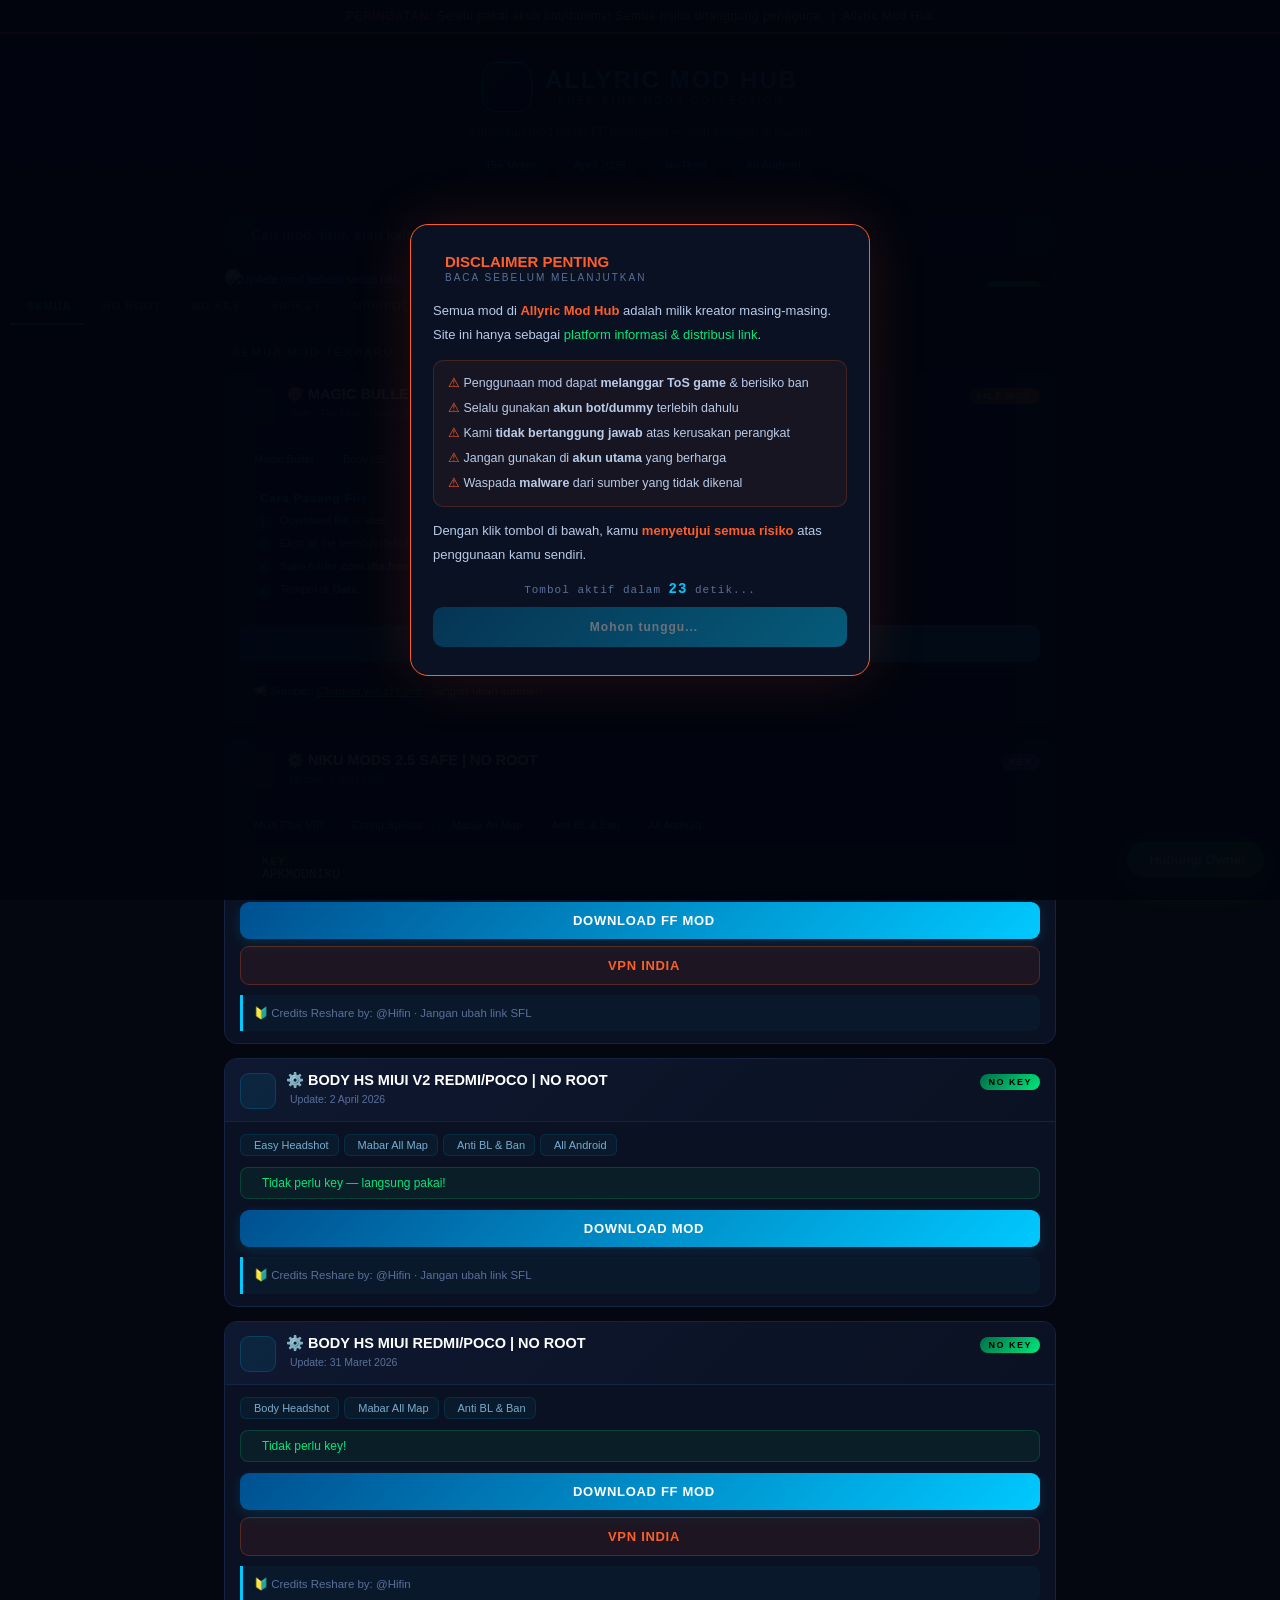
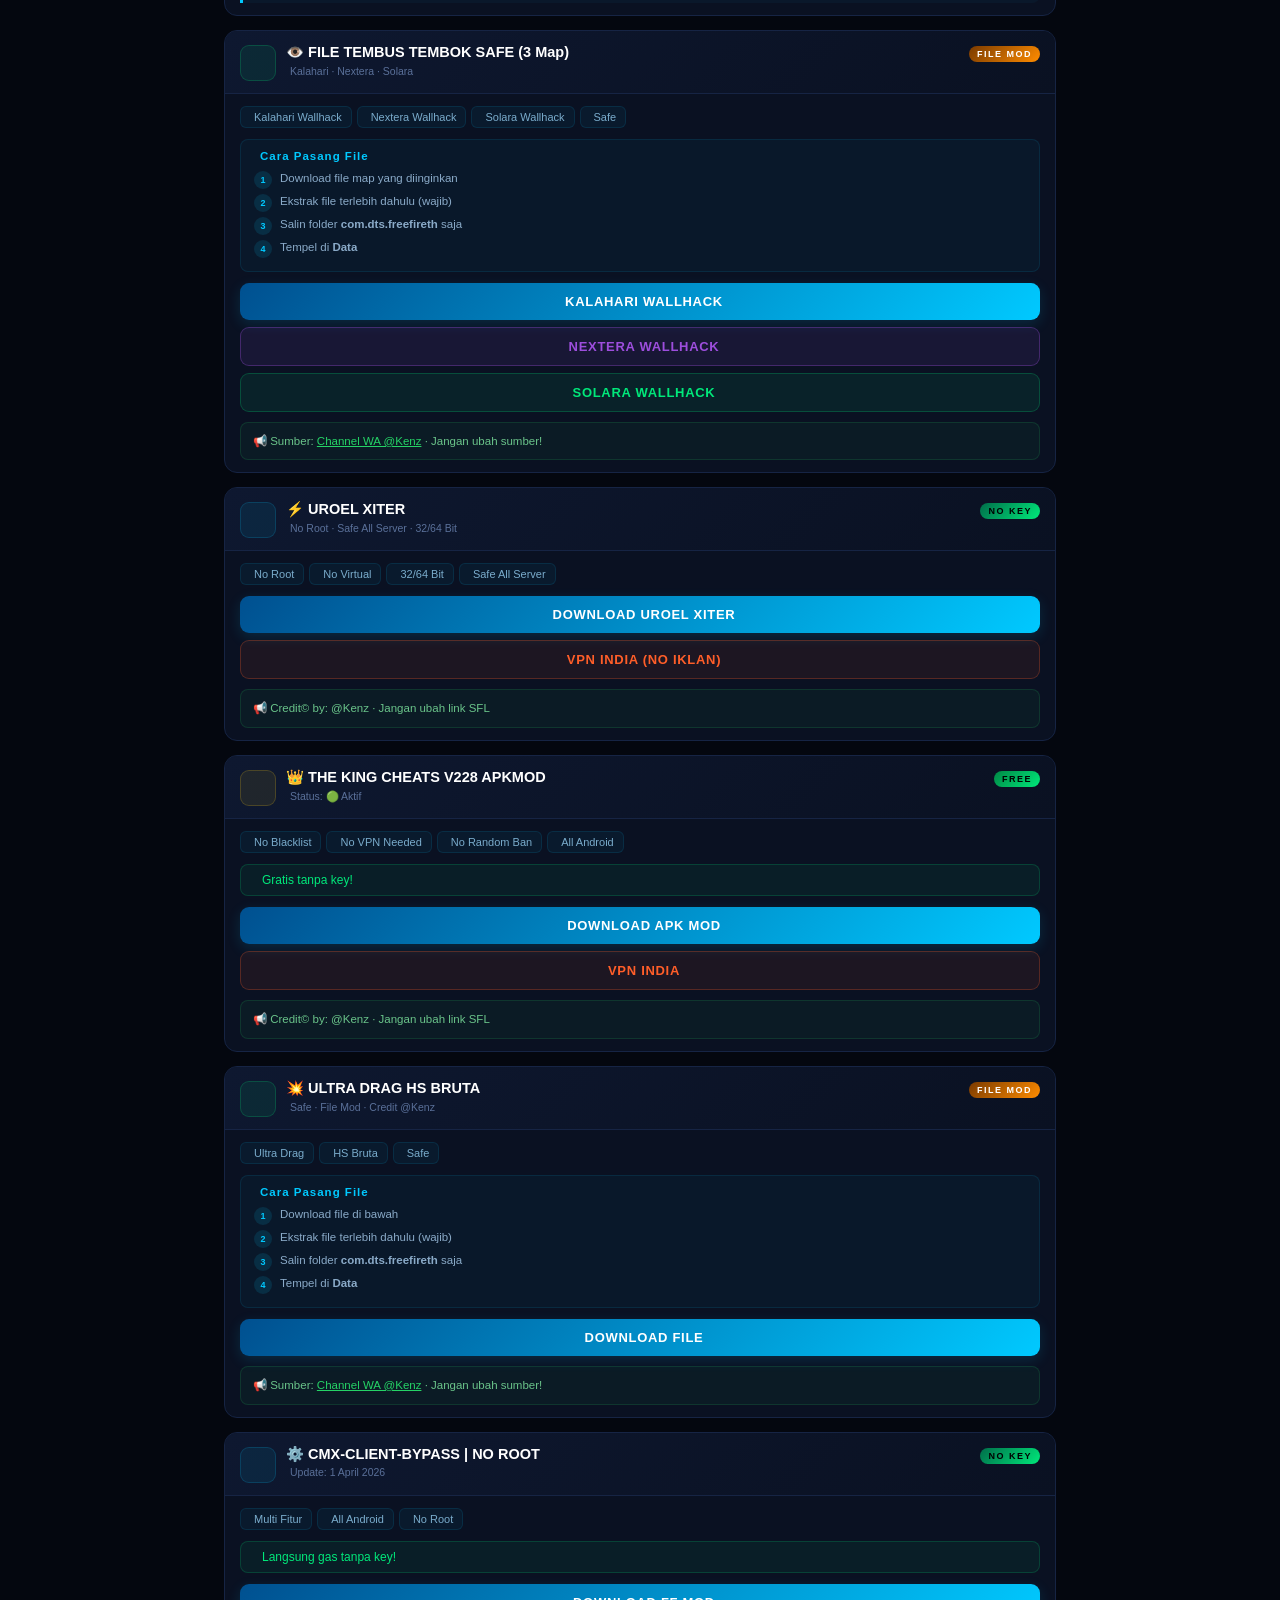
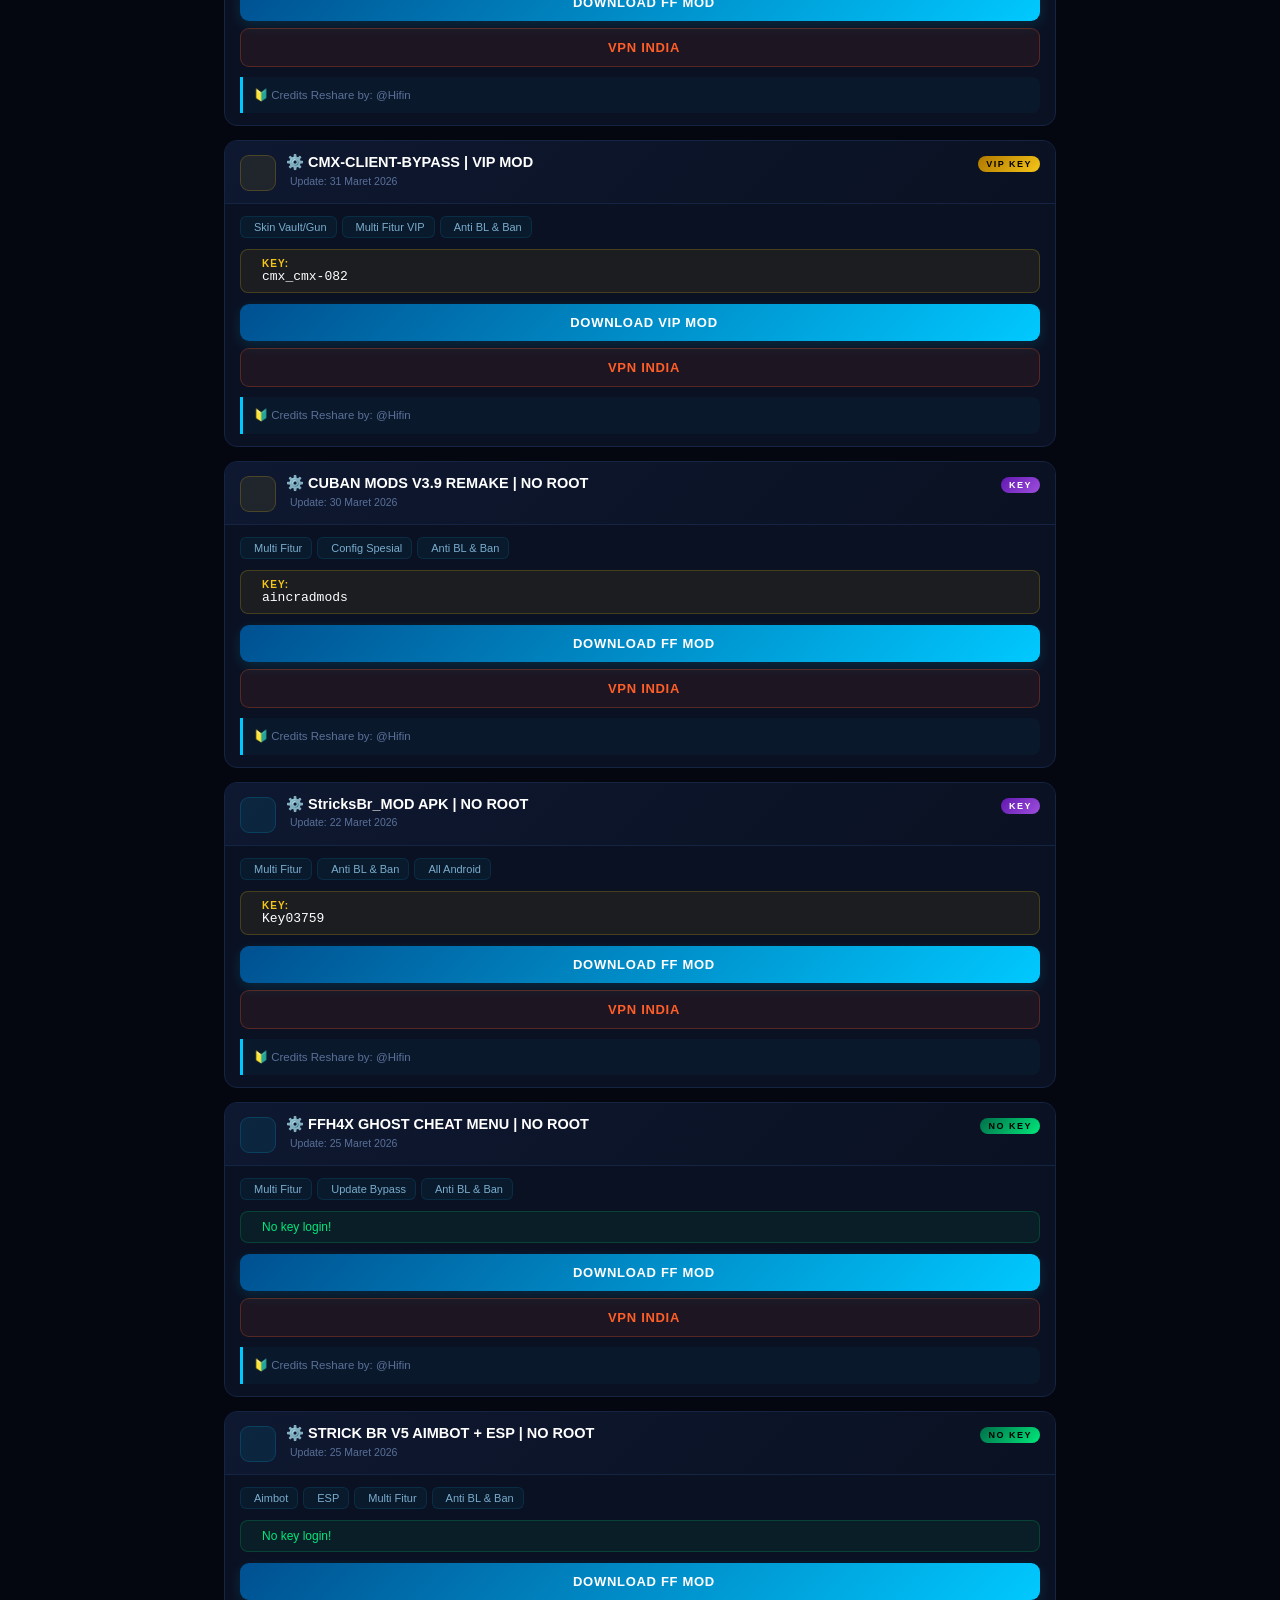
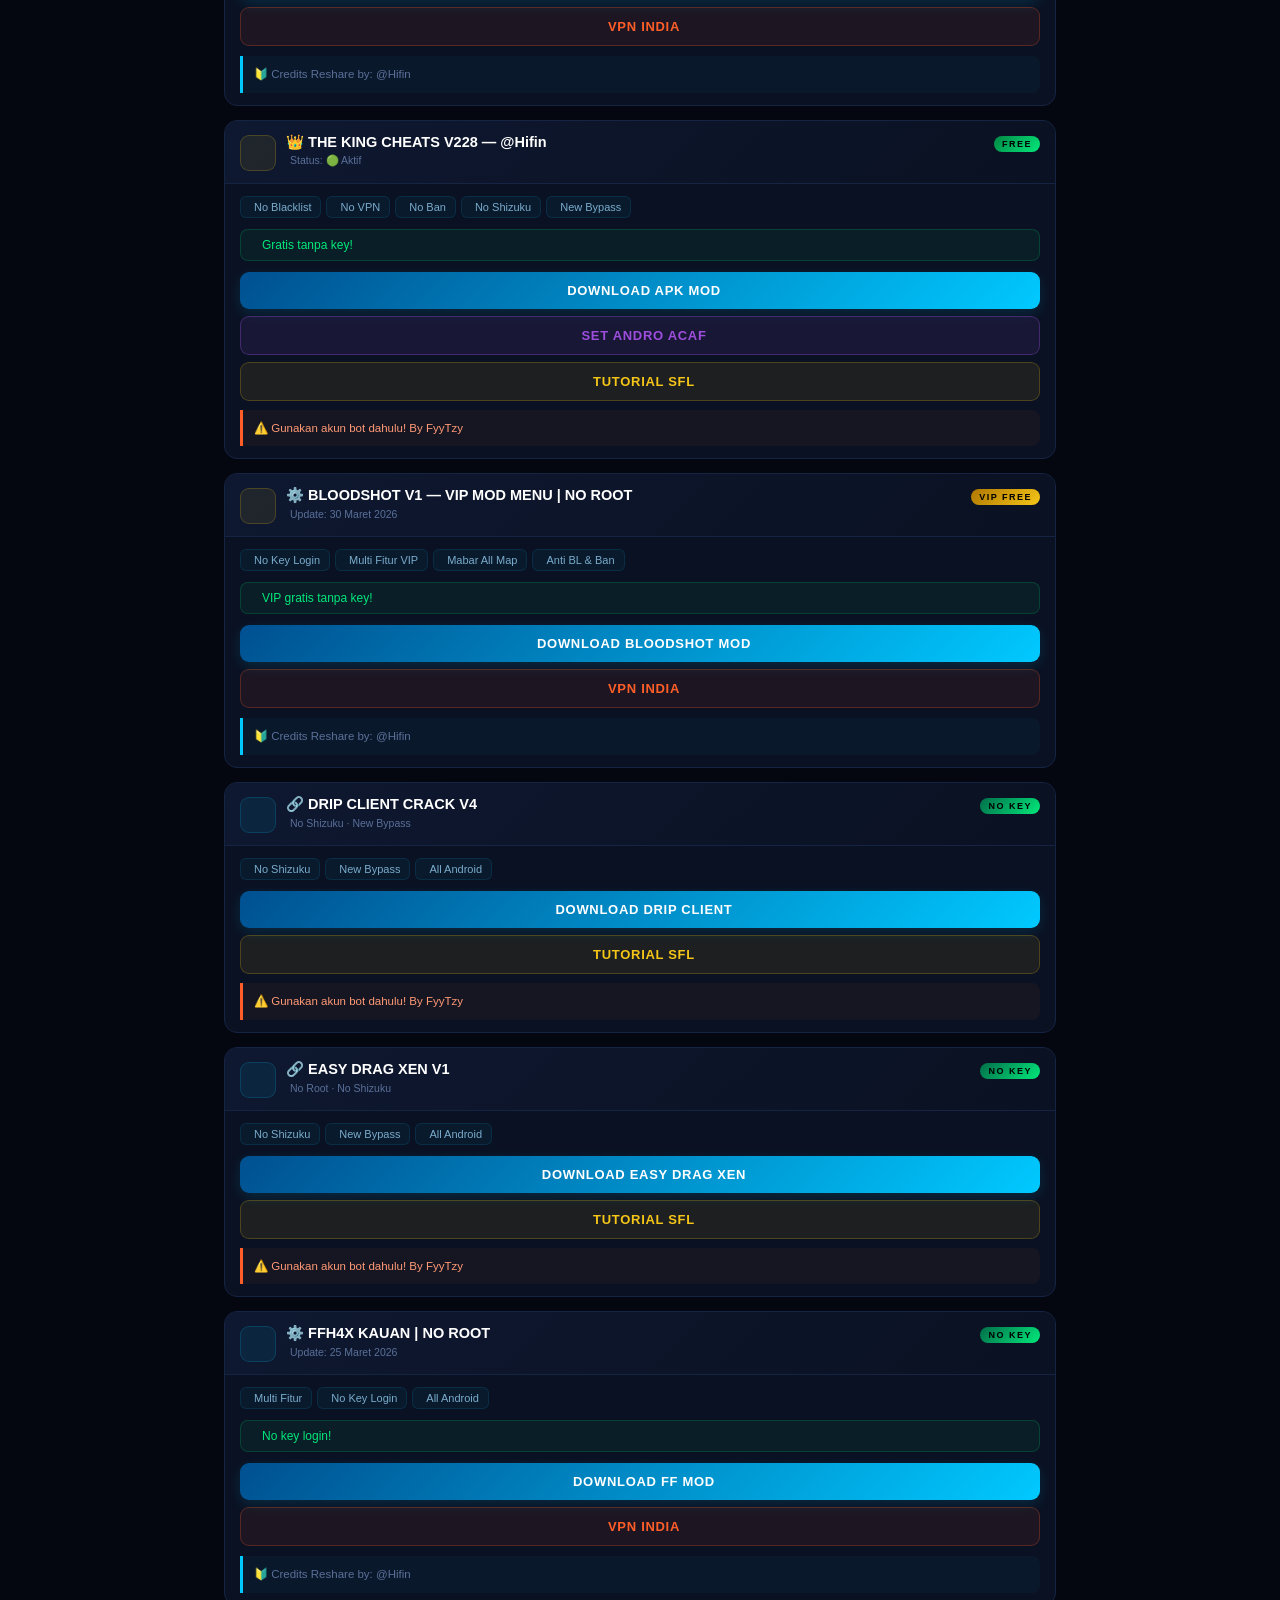
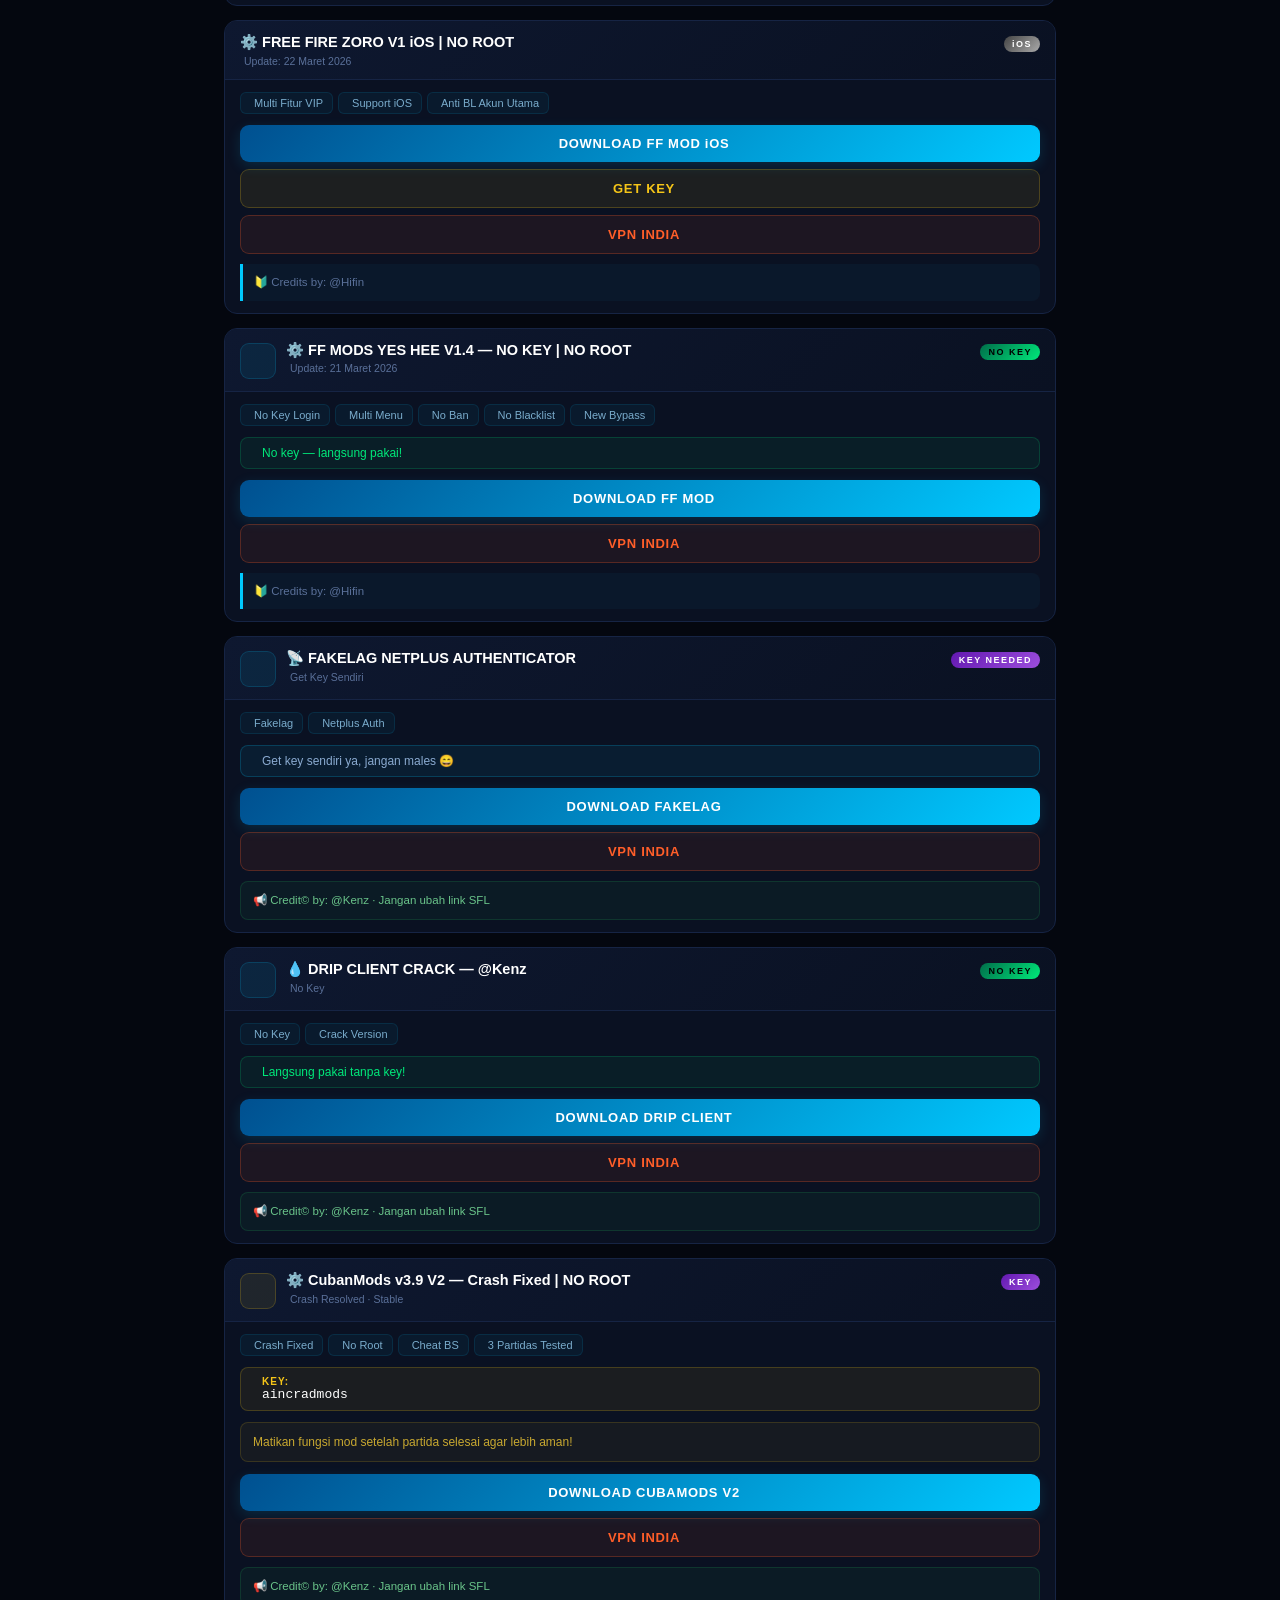
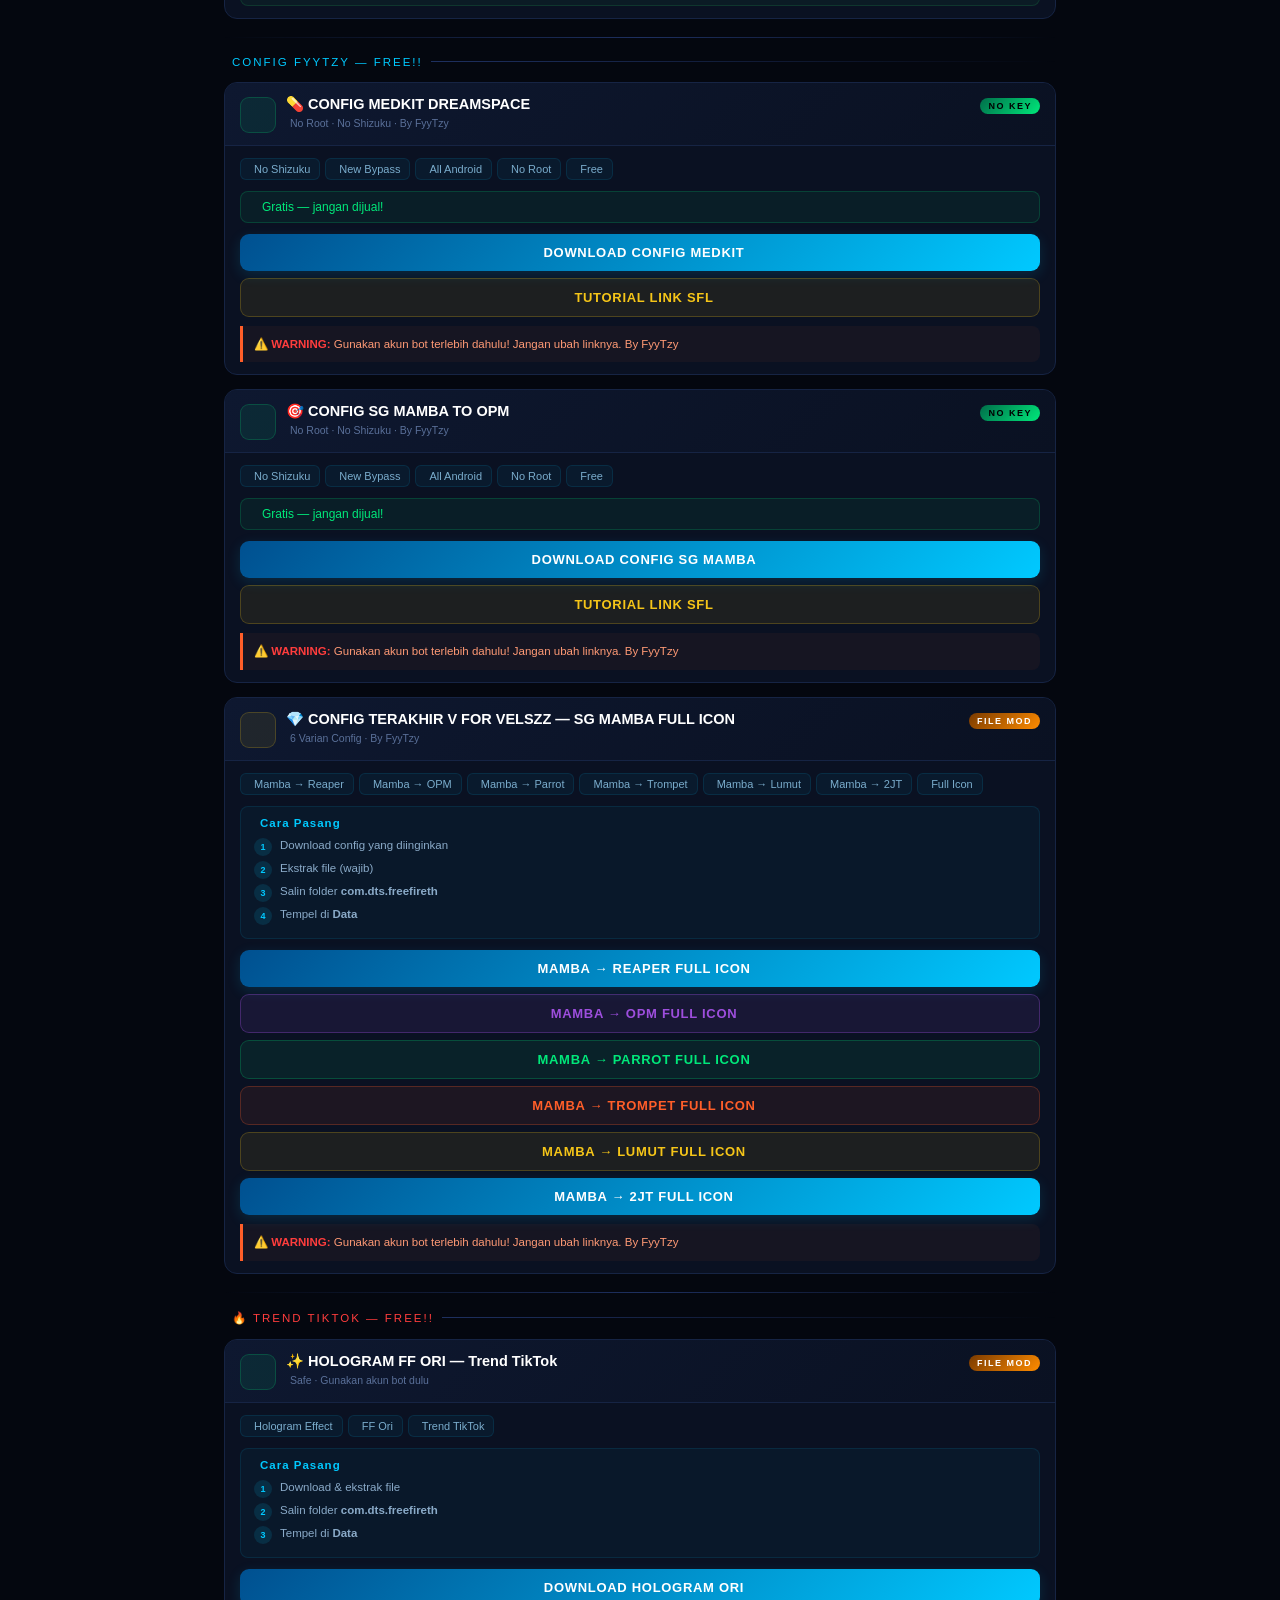
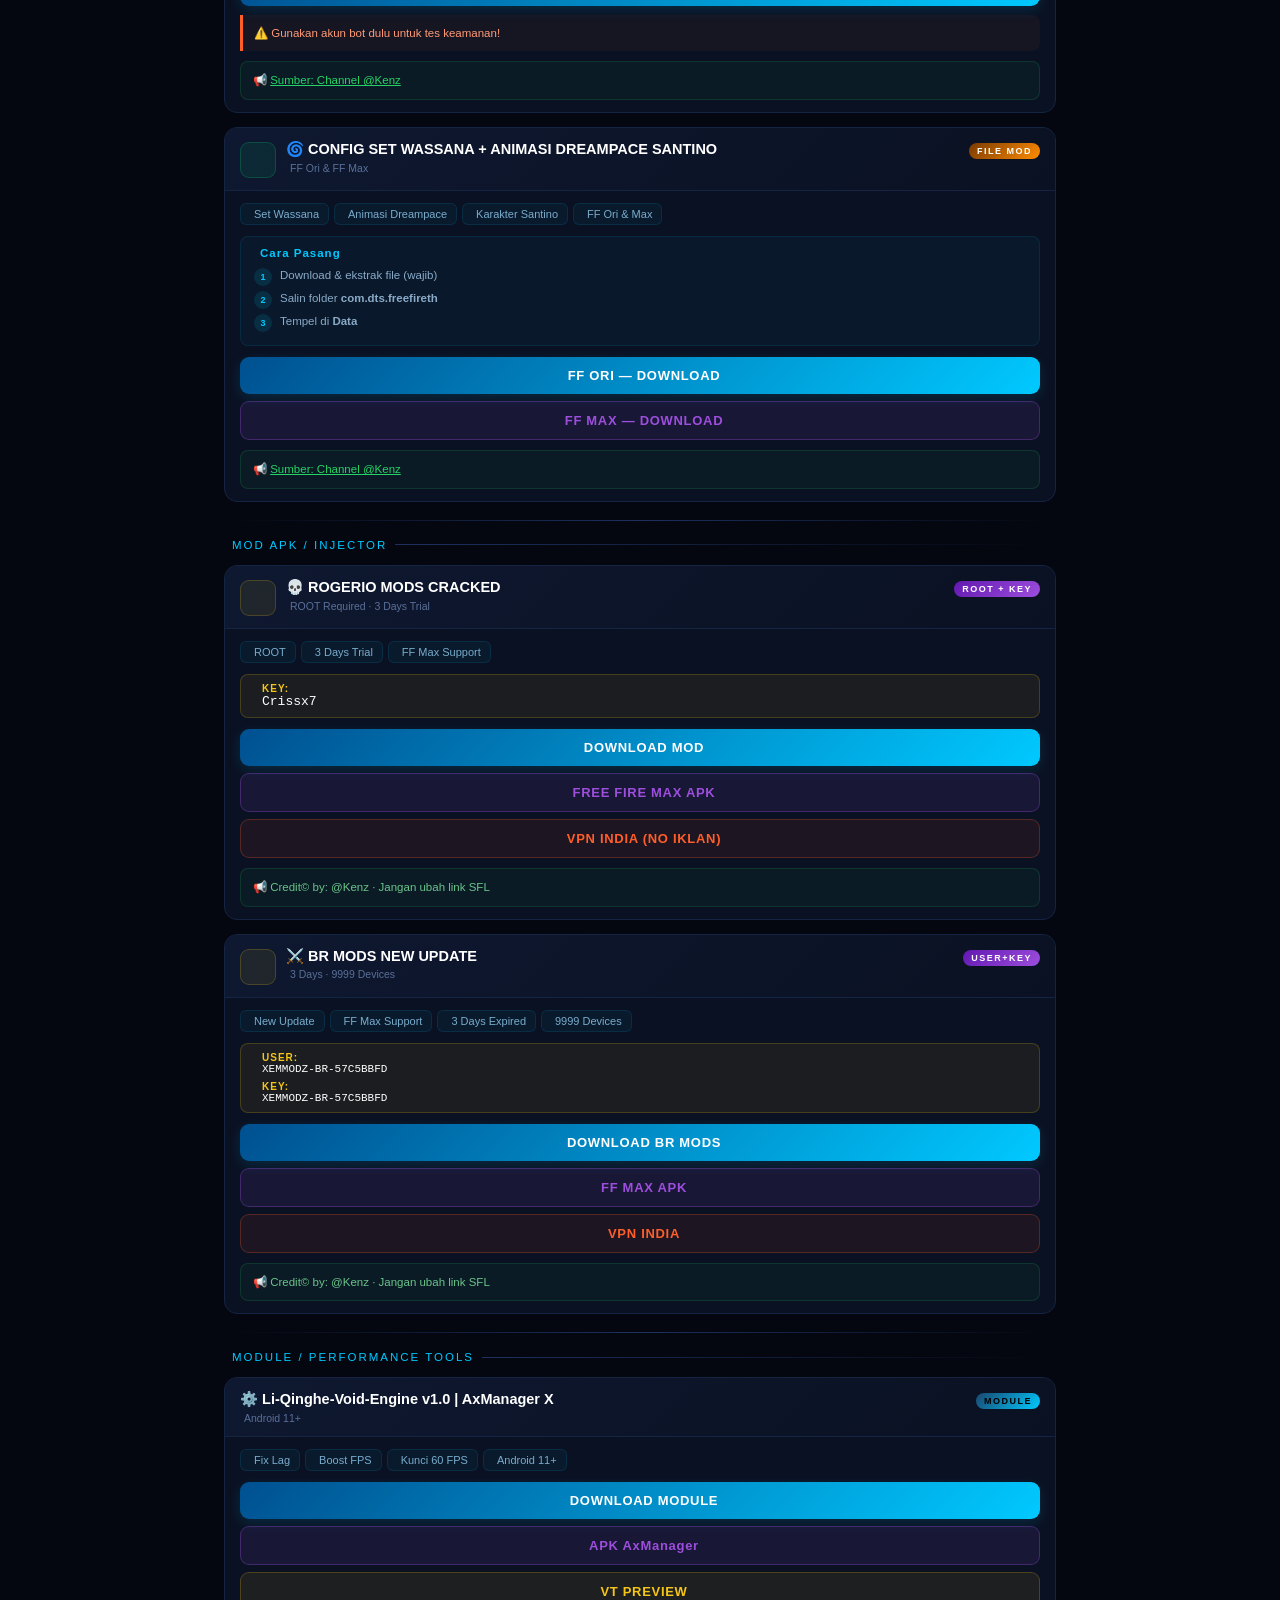
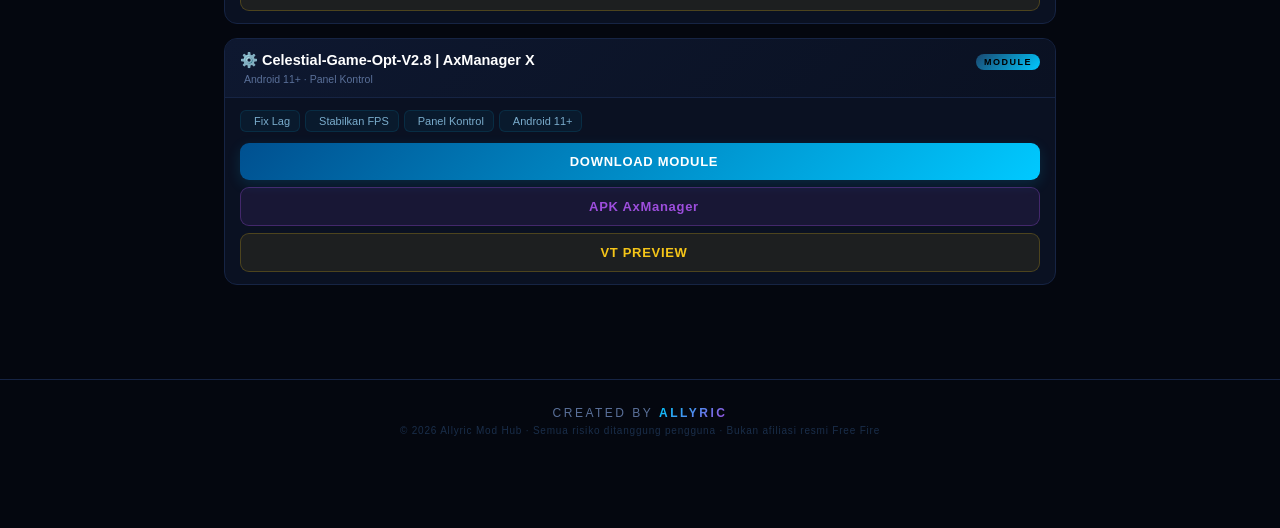
==== commit ea793050: "Update index.html" ====
--- a/index.html
+++ b/index.html
@@ -20,7 +20,7 @@
 <meta name="twitter:image" content="https://files.catbox.moe/qt05ie.jpeg">
 <link href="https://fonts.googleapis.com/css2?family=Rajdhani:wght@400;500;600;700&family=Orbitron:wght@400;700;900&family=Space+Mono:wght@400;700&display=swap" rel="stylesheet">
 <link rel="stylesheet" href="https://cdn-uicons.flaticon.com/2.6.0/uicons-bold-rounded/css/uicons-bold-rounded.css">
-<link rel="stylesheet" href="css/style.css">
+<link rel="stylesheet" href="CSS/style.css">
 </head>
 <body>
 
@@ -1141,6 +1141,6 @@
   <div class="foot-sub">© 2026 Allyric Mod Hub · Semua risiko ditanggung pengguna · Bukan afiliasi resmi Free Fire</div>
 </footer>
 
-<script src="js/main.js"></script>
+<script src="JS/main.js"></script>
 </body>
 </html>
--- a/CSS/style.css
+++ b/CSS/style.css
@@ -0,0 +1,204 @@
+:root{
+  --bg:#04070f;--panel:#0a1122;--panel2:#0e1830;
+  --border:#162444;--border2:#1e3060;
+  --c1:#00c9ff;--c2:#ff5e29;--c3:#9d4edd;
+  --gold:#f5c518;--green:#00e87a;--red:#ff3d3d;
+  --txt:#dde8ff;--dim:#5a7099;
+}
+*{margin:0;padding:0;box-sizing:border-box}
+html{scroll-behavior:smooth}
+body{background:var(--bg);color:var(--txt);font-family:'Rajdhani',sans-serif;min-height:100vh;overflow-x:hidden}
+body::before{content:'';position:fixed;inset:0;background-image:linear-gradient(rgba(0,201,255,.025) 1px,transparent 1px),linear-gradient(90deg,rgba(0,201,255,.025) 1px,transparent 1px);background-size:44px 44px;pointer-events:none;z-index:0}
+
+#discModal{position:fixed;inset:0;background:rgba(2,5,14,.97);z-index:9998;display:flex;align-items:center;justify-content:center;padding:16px}
+.disc-box{background:var(--panel);border:1.5px solid var(--c2);border-radius:18px;max-width:460px;width:100%;padding:28px 22px;box-shadow:0 0 60px rgba(255,94,41,.15);animation:popIn .4s cubic-bezier(.34,1.56,.64,1)}
+@keyframes popIn{from{transform:scale(.88);opacity:0}to{transform:scale(1);opacity:1}}
+.disc-head{display:flex;align-items:center;gap:12px;margin-bottom:16px}
+.disc-head .fi{font-size:26px;color:var(--c2)}
+.disc-h1{font-family:'Orbitron',sans-serif;font-size:15px;color:var(--c2);font-weight:700}
+.disc-h2{font-size:10px;color:var(--dim);letter-spacing:2px;text-transform:uppercase;margin-top:2px}
+.disc-body{font-size:13px;line-height:1.85;color:#b8cbe8;margin-bottom:14px}
+.disc-body .hl{color:var(--c2);font-weight:700}
+.disc-body .ok{color:var(--green)}
+.disc-list{background:rgba(255,94,41,.06);border:1px solid rgba(255,94,41,.2);border-radius:10px;padding:10px 14px;margin:12px 0;font-size:12.5px;line-height:2}
+.disc-list li{list-style:none}
+.disc-list li::before{content:'⚠ ';color:var(--c2)}
+.disc-countdown{font-family:'Space Mono',monospace;font-size:11px;color:var(--dim);text-align:center;margin-bottom:10px;letter-spacing:1px}
+.disc-countdown span{color:var(--c1);font-weight:700;font-size:14px}
+.disc-btn{width:100%;padding:13px;background:linear-gradient(135deg,#006a9e,var(--c1));border:none;border-radius:10px;font-family:'Orbitron',sans-serif;font-size:12px;font-weight:700;color:#fff;cursor:pointer;letter-spacing:1px;transition:all .25s;margin-top:6px;display:flex;align-items:center;justify-content:center;gap:8px}
+.disc-btn:disabled{opacity:.4;cursor:not-allowed;transform:none !important}
+.disc-btn:not(:disabled):hover{transform:translateY(-2px);box-shadow:0 8px 28px rgba(0,201,255,.35)}
+
+#chPopup{position:fixed;inset:0;background:rgba(2,5,14,.88);z-index:9997;display:none;align-items:center;justify-content:center;padding:16px}
+#chPopup.show{display:flex}
+.ch-box{background:var(--panel);border:1.5px solid #25d366;border-radius:18px;max-width:360px;width:100%;overflow:hidden;box-shadow:0 0 50px rgba(37,211,102,.15);animation:popIn .4s cubic-bezier(.34,1.56,.64,1);position:relative}
+.ch-thumb{width:100%;height:160px;object-fit:cover;display:block}
+.ch-body{padding:20px 20px 18px}
+.ch-close{position:absolute;top:10px;right:12px;background:rgba(0,0,0,.55);border:none;color:#fff;font-size:16px;cursor:pointer;border-radius:50%;width:28px;height:28px;display:flex;align-items:center;justify-content:center;transition:background .2s}
+.ch-close:hover{background:rgba(255,61,61,.7)}
+.ch-label{font-size:10px;color:#25d366;letter-spacing:2px;text-transform:uppercase;font-weight:700;margin-bottom:4px}
+.ch-title{font-family:'Orbitron',sans-serif;font-size:16px;color:var(--gold);font-weight:900;letter-spacing:1.5px;margin-bottom:8px;text-shadow:0 0 14px rgba(245,197,24,.35)}
+.ch-desc{font-size:12.5px;color:#8aaad0;line-height:1.7;margin-bottom:16px}
+.ch-join-btn{display:flex;align-items:center;justify-content:center;gap:9px;width:100%;padding:12px;background:linear-gradient(135deg,#128c7e,#25d366);border:none;border-radius:10px;font-family:'Orbitron',sans-serif;font-size:12px;font-weight:700;color:#fff;cursor:pointer;letter-spacing:1px;text-decoration:none;transition:all .25s}
+.ch-join-btn:hover{transform:translateY(-2px);box-shadow:0 8px 26px rgba(37,211,102,.4)}
+.ch-skip{display:block;text-align:center;margin-top:9px;font-size:11px;color:var(--dim);cursor:pointer;transition:color .2s}
+.ch-skip:hover{color:var(--txt)}
+.ch-timer{display:block;text-align:center;font-family:'Space Mono',monospace;font-size:10px;color:#2a4060;margin-top:6px}
+
+.ch-banner{margin:0 14px 18px;border-radius:14px;overflow:hidden;border:1.5px solid rgba(37,211,102,.3);box-shadow:0 0 24px rgba(37,211,102,.07);cursor:pointer;transition:all .25s;position:relative}
+.ch-banner:hover{border-color:#25d366;box-shadow:0 0 36px rgba(37,211,102,.18);transform:translateY(-2px)}
+.ch-banner img{width:100%;height:auto;display:block}
+.ch-banner-overlay{position:absolute;inset:0;background:linear-gradient(180deg,transparent 40%,rgba(4,7,15,.9) 100%);display:flex;flex-direction:column;justify-content:flex-end;padding:16px}
+.ch-banner-label{font-size:10px;color:#25d366;letter-spacing:2px;font-weight:700;text-transform:uppercase}
+.ch-banner-name{font-family:'Orbitron',sans-serif;font-size:15px;color:#fff;font-weight:900;letter-spacing:1.5px}
+.ch-banner-sub{font-size:11.5px;color:#aaccdd;margin-top:2px}
+.ch-banner-btn{position:absolute;top:12px;right:12px;background:linear-gradient(135deg,#128c7e,#25d366);border:none;border-radius:20px;font-family:'Rajdhani',sans-serif;font-size:11px;font-weight:700;color:#fff;padding:5px 13px;cursor:pointer;letter-spacing:.8px;text-decoration:none;transition:all .2s;display:flex;align-items:center;gap:5px}
+.ch-banner-btn:hover{transform:scale(1.05)}
+
+.top-bar{background:linear-gradient(135deg,#120800,#1e0c00);border-bottom:2px solid var(--c2);padding:9px 16px;text-align:center;position:relative;z-index:100;font-size:12px;color:#ffab66;letter-spacing:.5px}
+.top-bar span{color:var(--red);font-weight:700}
+
+header{position:relative;z-index:10;padding:28px 20px 22px;text-align:center;background:linear-gradient(180deg,rgba(0,201,255,.04) 0%,transparent 100%);border-bottom:1px solid var(--border)}
+.hdr-logo{display:inline-flex;align-items:center;gap:13px;margin-bottom:8px}
+.hdr-icon{width:50px;height:50px;background:linear-gradient(135deg,rgba(0,201,255,.12),rgba(157,78,221,.12));border:1.5px solid var(--c1);border-radius:14px;display:flex;align-items:center;justify-content:center;animation:iconPulse 3s ease-in-out infinite;box-shadow:0 0 20px rgba(0,201,255,.22)}
+.hdr-icon .fi{font-size:22px;color:var(--c1)}
+@keyframes iconPulse{0%,100%{box-shadow:0 0 20px rgba(0,201,255,.22)}50%{box-shadow:0 0 40px rgba(0,201,255,.5),0 0 60px rgba(157,78,221,.15)}}
+.hdr-title{font-family:'Orbitron',sans-serif;font-size:24px;font-weight:900;background:linear-gradient(135deg,var(--c1),var(--c3));-webkit-background-clip:text;-webkit-text-fill-color:transparent;background-clip:text;letter-spacing:2px;line-height:1}
+.hdr-sub{font-size:10px;color:var(--dim);letter-spacing:3px;text-transform:uppercase;margin-top:3px}
+.hdr-desc{font-size:12.5px;color:var(--dim);margin-top:5px}
+.stats-row{display:flex;justify-content:center;gap:8px;margin-top:14px;flex-wrap:wrap}
+.stat-pill{background:rgba(0,201,255,.07);border:1px solid rgba(0,201,255,.14);border-radius:20px;padding:5px 12px;font-size:11.5px;color:var(--c1);display:flex;align-items:center;gap:5px}
+.stat-pill .fi{font-size:12px}
+
+.search-wrap{position:relative;z-index:10;max-width:860px;margin:0 auto;padding:16px 14px 0}
+.search-box{display:flex;align-items:center;gap:10px;background:var(--panel);border:1.5px solid var(--border2);border-radius:12px;padding:10px 16px;transition:border-color .2s}
+.search-box:focus-within{border-color:var(--c1);box-shadow:0 0 16px rgba(0,201,255,.1)}
+.search-box .fi{font-size:17px;color:var(--dim)}
+.search-box input{flex:1;background:none;border:none;outline:none;font-family:'Rajdhani',sans-serif;font-size:14px;font-weight:600;color:var(--txt)}
+.search-box input::placeholder{color:var(--dim)}
+.search-clear{background:none;border:none;color:var(--dim);cursor:pointer;font-size:14px;transition:color .2s;display:none}
+.search-clear.vis{display:block}
+.search-clear:hover{color:var(--red)}
+#searchCount{font-family:'Rajdhani',sans-serif;font-size:11.5px;color:var(--dim);text-align:center;padding:6px 0 0;letter-spacing:.5px;display:none}
+
+.nav{position:sticky;top:0;z-index:50;background:rgba(4,7,15,.95);backdrop-filter:blur(14px);border-bottom:1px solid var(--border);padding:0 10px;display:flex;gap:2px;overflow-x:auto;scrollbar-width:none}
+.nav::-webkit-scrollbar{display:none}
+.tab{background:none;border:none;color:var(--dim);font-family:'Rajdhani',sans-serif;font-size:11px;font-weight:700;letter-spacing:1px;padding:11px 12px;cursor:pointer;white-space:nowrap;border-bottom:2px solid transparent;transition:all .2s;text-transform:uppercase;display:flex;align-items:center;gap:5px}
+.tab .fi{font-size:13px}
+.tab.buy-tab{color:var(--gold) !important}
+.tab.buy-tab.on{color:var(--gold);border-bottom-color:var(--gold)}
+.tab.on{color:var(--c1);border-bottom-color:var(--c1)}
+
+main{position:relative;z-index:10;max-width:860px;margin:0 auto;padding:20px 14px 80px}
+.sec{display:none}
+.sec.on{display:block}
+.sec-title{font-family:'Orbitron',sans-serif;font-size:11.5px;color:var(--c1);letter-spacing:2px;text-transform:uppercase;margin-bottom:14px;display:flex;align-items:center;gap:8px}
+.sec-title::after{content:'';flex:1;height:1px;background:linear-gradient(90deg,var(--border2),transparent)}
+.sec-title .fi{font-size:14px}
+
+.card{background:var(--panel);border:1px solid var(--border);border-radius:13px;margin-bottom:14px;overflow:hidden;transition:all .28s;animation:fadeUp .4s ease both}
+.card.hidden{display:none}
+@keyframes fadeUp{from{opacity:0;transform:translateY(12px)}to{opacity:1;transform:translateY(0)}}
+.card:hover{border-color:rgba(0,201,255,.42);box-shadow:0 0 22px rgba(0,201,255,.06);transform:translateY(-2px)}
+.card-top{background:linear-gradient(135deg,var(--panel2),var(--panel));padding:12px 15px;display:flex;align-items:flex-start;gap:10px;border-bottom:1px solid var(--border)}
+.card-ico{width:36px;height:36px;min-width:36px;background:rgba(0,201,255,.08);border:1px solid rgba(0,201,255,.17);border-radius:9px;display:flex;align-items:center;justify-content:center;margin-top:2px}
+.card-ico .fi{font-size:17px;color:var(--c1)}
+.card-ico.g{background:rgba(245,197,24,.08);border-color:rgba(245,197,24,.2)}
+.card-ico.g .fi{color:var(--gold)}
+.card-ico.p{background:rgba(157,78,221,.08);border-color:rgba(157,78,221,.2)}
+.card-ico.p .fi{color:var(--c3)}
+.card-ico.grn{background:rgba(0,232,122,.08);border-color:rgba(0,232,122,.2)}
+.card-ico.grn .fi{color:var(--green)}
+.card-meta{flex:1}
+.card-name{font-family:'Rajdhani',sans-serif;font-size:14.5px;font-weight:700;color:#fff;line-height:1.3}
+.card-date{font-size:10.5px;color:var(--dim);margin-top:3px;display:flex;align-items:center;gap:4px}
+.badge{font-family:'Rajdhani',sans-serif;font-size:9px;font-weight:700;letter-spacing:1.5px;padding:3px 8px;border-radius:20px;white-space:nowrap;margin-top:3px}
+.b-free{background:linear-gradient(135deg,#008845,var(--green));color:#000}
+.b-vip{background:linear-gradient(135deg,#b07800,var(--gold));color:#000}
+.b-nokey{background:linear-gradient(135deg,#006e4a,#00e87a);color:#000}
+.b-key{background:linear-gradient(135deg,#6218b0,var(--c3));color:#fff}
+.b-mod{background:linear-gradient(135deg,#1a4870,var(--c1));color:#000}
+.b-ios{background:linear-gradient(135deg,#444,#aaa);color:#fff}
+.b-file{background:linear-gradient(135deg,#7a3a00,#ff8c00);color:#fff}
+
+.card-body{padding:12px 15px}
+.tags{display:flex;flex-wrap:wrap;gap:5px;margin-bottom:11px}
+.tag{background:rgba(0,201,255,.05);border:1px solid rgba(0,201,255,.11);border-radius:6px;padding:4px 9px;font-size:11px;color:#7aaccc;display:flex;align-items:center;gap:4px}
+.tag .fi{font-size:11px;color:var(--green)}
+.key-row{background:rgba(245,197,24,.07);border:1px solid rgba(245,197,24,.2);border-radius:8px;padding:8px 12px;margin-bottom:11px;display:flex;align-items:center;gap:9px;font-size:12px}
+.key-row .fi{font-size:14px;color:var(--gold)}
+.key-lbl{color:var(--gold);font-size:10px;letter-spacing:1px;font-weight:700}
+.key-val{color:#fff;font-family:'Space Mono',monospace;font-size:13px}
+.nokey-row{background:rgba(0,232,122,.06);border:1px solid rgba(0,232,122,.18);border-radius:8px;padding:8px 12px;margin-bottom:11px;display:flex;align-items:center;gap:9px;font-size:12px;color:var(--green)}
+.nokey-row .fi{font-size:14px}
+
+.install-steps{background:rgba(0,201,255,.04);border:1px solid rgba(0,201,255,.1);border-radius:8px;padding:10px 13px;margin-bottom:11px}
+.install-title{font-family:'Rajdhani',sans-serif;font-size:11.5px;color:var(--c1);font-weight:700;letter-spacing:1px;margin-bottom:7px;display:flex;align-items:center;gap:6px}
+.install-step{display:flex;align-items:flex-start;gap:8px;font-size:11.5px;color:#8aaac8;line-height:1.6;margin-bottom:3px}
+.step-num{min-width:18px;height:18px;background:rgba(0,201,255,.12);border-radius:50%;display:flex;align-items:center;justify-content:center;font-size:9px;color:var(--c1);font-weight:700;margin-top:2px}
+
+.btns{display:flex;flex-direction:column;gap:7px}
+.btn{display:flex;align-items:center;justify-content:center;gap:8px;padding:11px 15px;border-radius:9px;border:none;font-family:'Rajdhani',sans-serif;font-size:13px;font-weight:700;letter-spacing:.7px;cursor:pointer;text-decoration:none;transition:all .2s;text-align:center}
+.btn .fi{font-size:14px}
+.btn-main{background:linear-gradient(135deg,#005090,var(--c1));color:#fff;box-shadow:0 4px 14px rgba(0,201,255,.14)}
+.btn-main:hover{transform:translateY(-2px);box-shadow:0 8px 24px rgba(0,201,255,.34)}
+.btn-sec{background:rgba(157,78,221,.1);border:1px solid rgba(157,78,221,.32);color:var(--c3)}
+.btn-sec:hover{background:rgba(157,78,221,.2);transform:translateY(-2px)}
+.btn-warn{background:rgba(255,94,41,.08);border:1px solid rgba(255,94,41,.26);color:var(--c2)}
+.btn-warn:hover{background:rgba(255,94,41,.16);transform:translateY(-2px)}
+.btn-gold{background:rgba(245,197,24,.08);border:1px solid rgba(245,197,24,.22);color:var(--gold)}
+.btn-gold:hover{background:rgba(245,197,24,.15);transform:translateY(-2px)}
+.btn-green{background:rgba(0,232,122,.08);border:1px solid rgba(0,232,122,.22);color:var(--green)}
+.btn-green:hover{background:rgba(0,232,122,.16);transform:translateY(-2px)}
+.btn-wa{background:linear-gradient(135deg,#128c7e,#25d366);color:#fff;box-shadow:0 4px 14px rgba(37,211,102,.2)}
+.btn-wa:hover{transform:translateY(-2px);box-shadow:0 8px 24px rgba(37,211,102,.4)}
+.btn-dl2{background:linear-gradient(135deg,#005090,var(--c1));color:#fff;box-shadow:0 4px 14px rgba(0,201,255,.14)}
+.btn-dl2:hover{transform:translateY(-2px);box-shadow:0 8px 24px rgba(0,201,255,.34)}
+
+.note{border-left:3px solid var(--c1);background:rgba(0,201,255,.04);border-radius:0 8px 8px 0;padding:8px 11px;margin-top:10px;font-size:11.5px;color:var(--dim);line-height:1.8}
+.warn-note{border-left:3px solid var(--c2);background:rgba(255,94,41,.05);border-radius:0 8px 8px 0;padding:8px 11px;margin-top:9px;font-size:11.5px;color:#ff9a75;line-height:1.8}
+.warn-note strong{color:var(--red)}
+.divider{height:1px;background:linear-gradient(90deg,transparent,var(--border2),transparent);margin:18px 0}
+.src-note{background:rgba(37,211,102,.05);border:1px solid rgba(37,211,102,.15);border-radius:8px;padding:8px 12px;margin-top:10px;font-size:11.5px;color:#6ac48a;line-height:1.8}
+
+.owner-wa{position:fixed;bottom:22px;right:16px;z-index:500;background:linear-gradient(135deg,#128c7e,#25d366);border:none;border-radius:50px;display:flex;align-items:center;gap:8px;padding:11px 18px 11px 14px;color:#fff;font-family:'Rajdhani',sans-serif;font-size:13px;font-weight:700;cursor:pointer;text-decoration:none;box-shadow:0 6px 24px rgba(37,211,102,.4);transition:all .25s;animation:ownerPulse 2.5s ease-in-out infinite}
+@keyframes ownerPulse{0%,100%{box-shadow:0 6px 24px rgba(37,211,102,.4)}50%{box-shadow:0 6px 36px rgba(37,211,102,.7)}}
+.owner-wa:hover{transform:translateY(-3px) scale(1.04);box-shadow:0 10px 32px rgba(37,211,102,.6)}
+.owner-wa .fi{font-size:20px}
+
+footer{position:relative;z-index:10;text-align:center;padding:26px 20px 90px;border-top:1px solid var(--border)}
+.foot-logo{font-family:'Orbitron',sans-serif;font-size:12px;color:var(--dim);letter-spacing:2.5px}
+.foot-logo span{background:linear-gradient(135deg,var(--c1),var(--c3));-webkit-background-clip:text;-webkit-text-fill-color:transparent;background-clip:text;font-weight:700}
+.foot-sub{font-size:10px;color:#1a2e4a;margin-top:5px;letter-spacing:.8px}
+
+.ptcl{position:fixed;inset:0;pointer-events:none;z-index:2;overflow:hidden}
+.p{position:absolute;width:2px;height:2px;background:var(--c1);border-radius:50%;opacity:0;animation:floatUp linear infinite}
+@keyframes floatUp{0%{transform:translateY(100vh);opacity:0}10%{opacity:.5}90%{opacity:.15}100%{transform:translateY(-8vh);opacity:0}}
+
+.buy-hero{background:linear-gradient(135deg,#0a0f20,#111830);border:1.5px solid var(--gold);border-radius:14px;padding:20px 18px;margin-bottom:18px;text-align:center;position:relative;overflow:hidden}
+.buy-hero::before{content:'';position:absolute;inset:0;background:radial-gradient(ellipse at 50% 0%,rgba(245,197,24,.08) 0%,transparent 70%);pointer-events:none}
+.buy-hero-title{font-family:'Orbitron',sans-serif;font-size:20px;font-weight:900;color:var(--gold);letter-spacing:2px;text-shadow:0 0 20px rgba(245,197,24,.4)}
+.buy-hero-sub{font-size:12px;color:var(--dim);margin-top:4px;letter-spacing:1px}
+.buy-hero-badge{display:inline-block;background:linear-gradient(135deg,#b07800,var(--gold));color:#000;font-family:'Rajdhani',sans-serif;font-size:10px;font-weight:700;letter-spacing:2px;padding:3px 12px;border-radius:20px;margin-top:8px}
+.buy-card{background:var(--panel);border:1px solid var(--border);border-radius:13px;margin-bottom:14px;overflow:hidden;animation:fadeUp .4s ease both}
+.buy-card:hover{border-color:rgba(245,197,24,.4);box-shadow:0 0 22px rgba(245,197,24,.06);transform:translateY(-2px);transition:all .28s}
+.buy-card-top{background:linear-gradient(135deg,#120e00,#1a1500);padding:13px 16px;display:flex;align-items:center;gap:11px;border-bottom:1px solid rgba(245,197,24,.15)}
+.buy-ico{width:38px;height:38px;min-width:38px;background:rgba(245,197,24,.1);border:1px solid rgba(245,197,24,.25);border-radius:9px;display:flex;align-items:center;justify-content:center}
+.buy-ico .fi{font-size:19px;color:var(--gold)}
+.buy-name{font-family:'Orbitron',sans-serif;font-size:13px;font-weight:700;color:var(--gold);letter-spacing:1px}
+.buy-sub{font-size:11px;color:var(--dim);margin-top:2px}
+.buy-body{padding:14px 16px}
+.price-grid{display:grid;grid-template-columns:1fr 1fr;gap:8px;margin-bottom:14px}
+.price-item{background:rgba(245,197,24,.05);border:1px solid rgba(245,197,24,.13);border-radius:9px;padding:10px 12px}
+.price-label{font-family:'Rajdhani',sans-serif;font-size:12px;color:#aaa;font-weight:600}
+.price-val{font-family:'Orbitron',sans-serif;font-size:15px;color:var(--gold);font-weight:700;margin-top:2px}
+.price-old{font-size:11px;color:var(--dim);text-decoration:line-through;margin-top:1px}
+.price-disc{display:inline-block;background:var(--red);color:#fff;font-size:9px;font-weight:700;letter-spacing:1px;padding:1px 6px;border-radius:10px;margin-left:4px}
+.buy-note{background:rgba(245,197,24,.05);border:1px solid rgba(245,197,24,.15);border-radius:8px;padding:9px 12px;margin-bottom:12px;font-size:12px;color:#c8a830;line-height:1.7}
+.buy-note .fi{color:var(--gold)}
+
+.empty-search{text-align:center;padding:40px 20px;display:none}
+.empty-search .fi{font-size:40px;color:var(--border2);margin-bottom:12px}
+.empty-search p{font-family:'Rajdhani',sans-serif;font-size:14px;color:var(--dim)}
+
+@media(max-width:480px){.hdr-title{font-size:20px}.stats-row{gap:6px}.card-top{flex-wrap:wrap}}
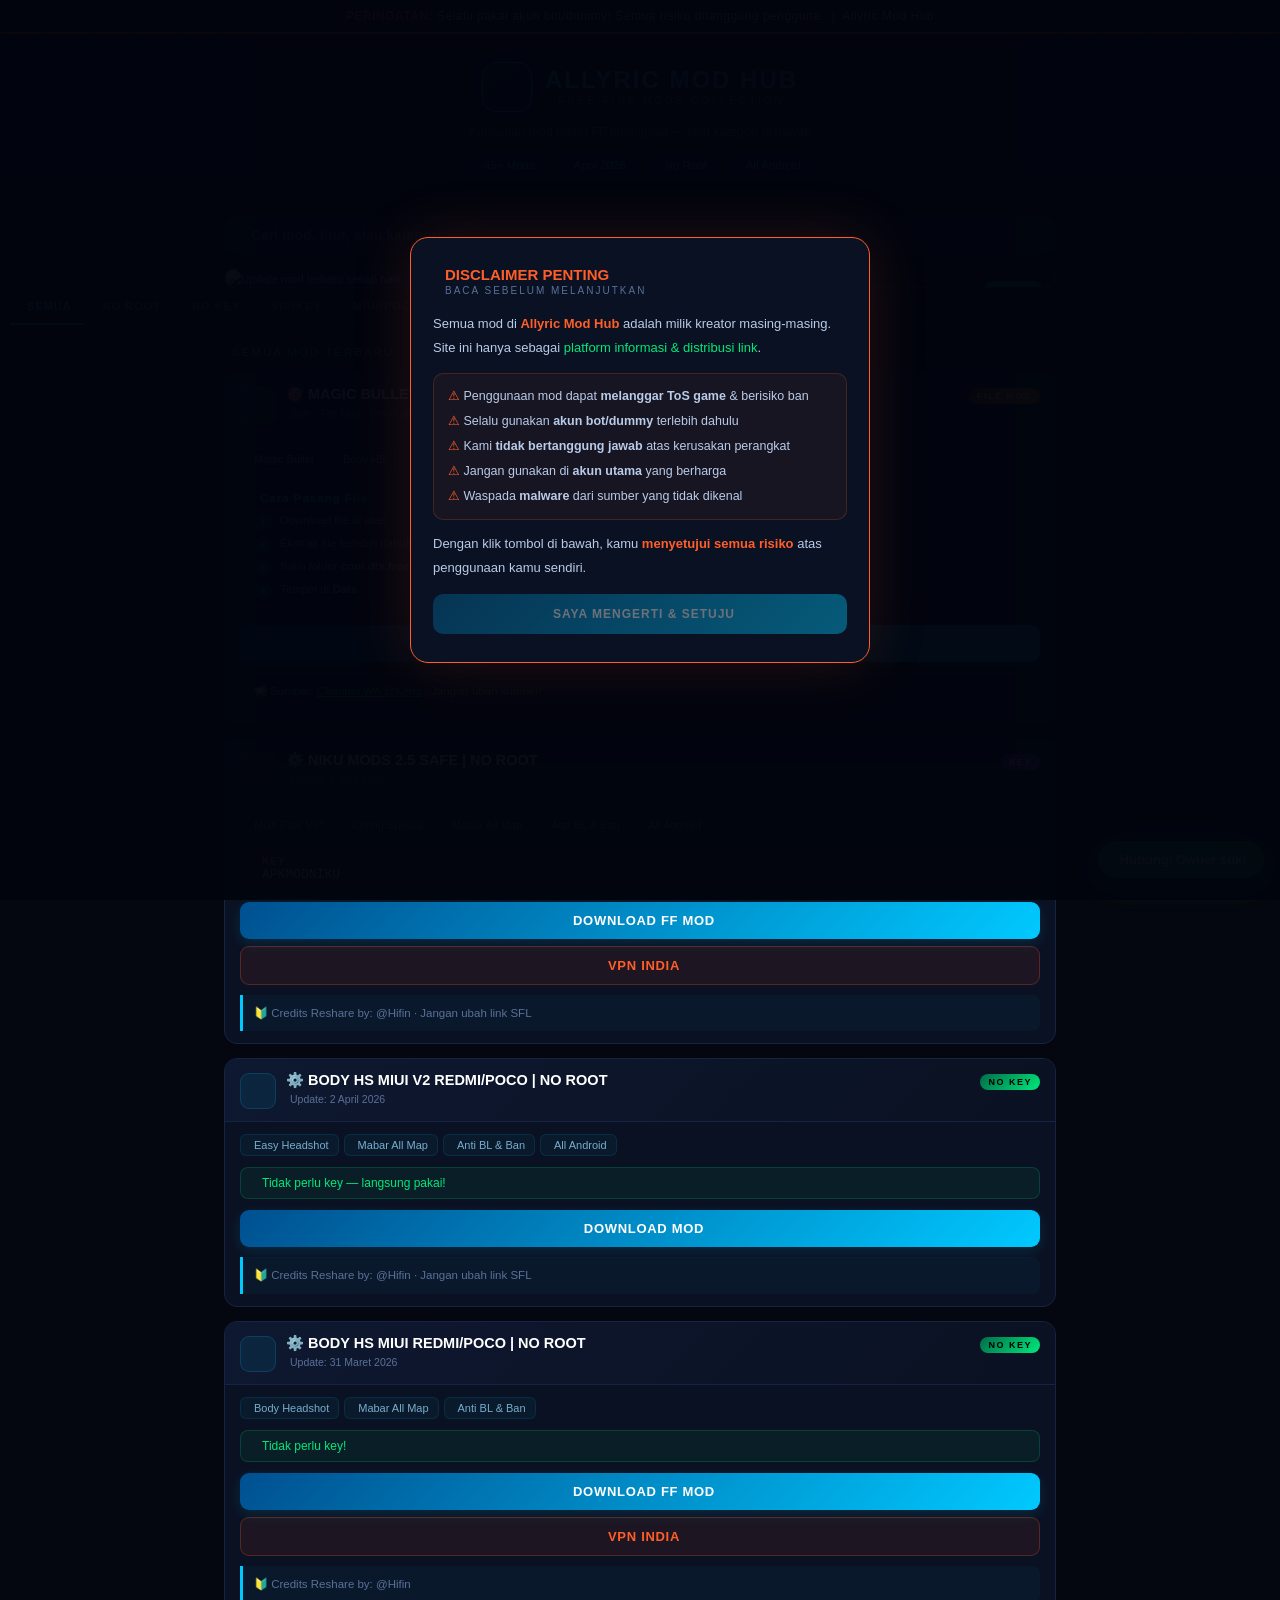
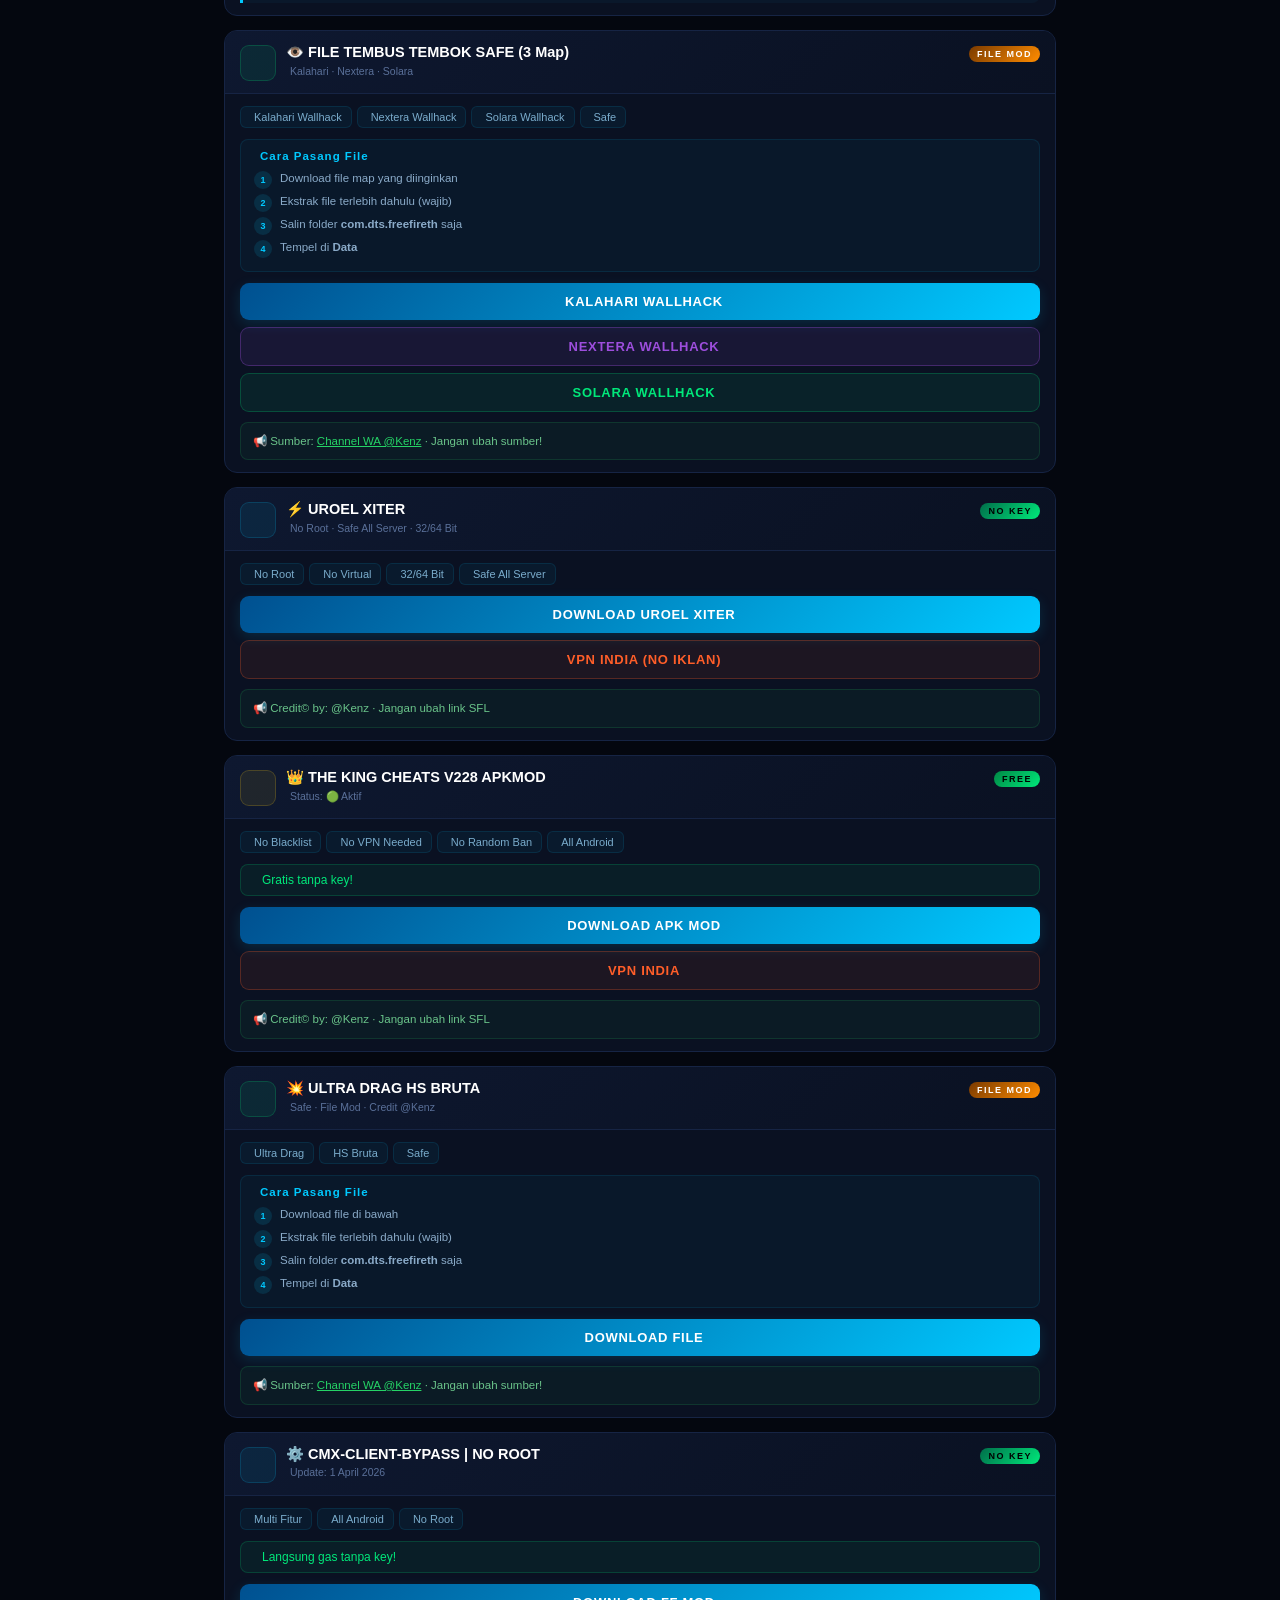
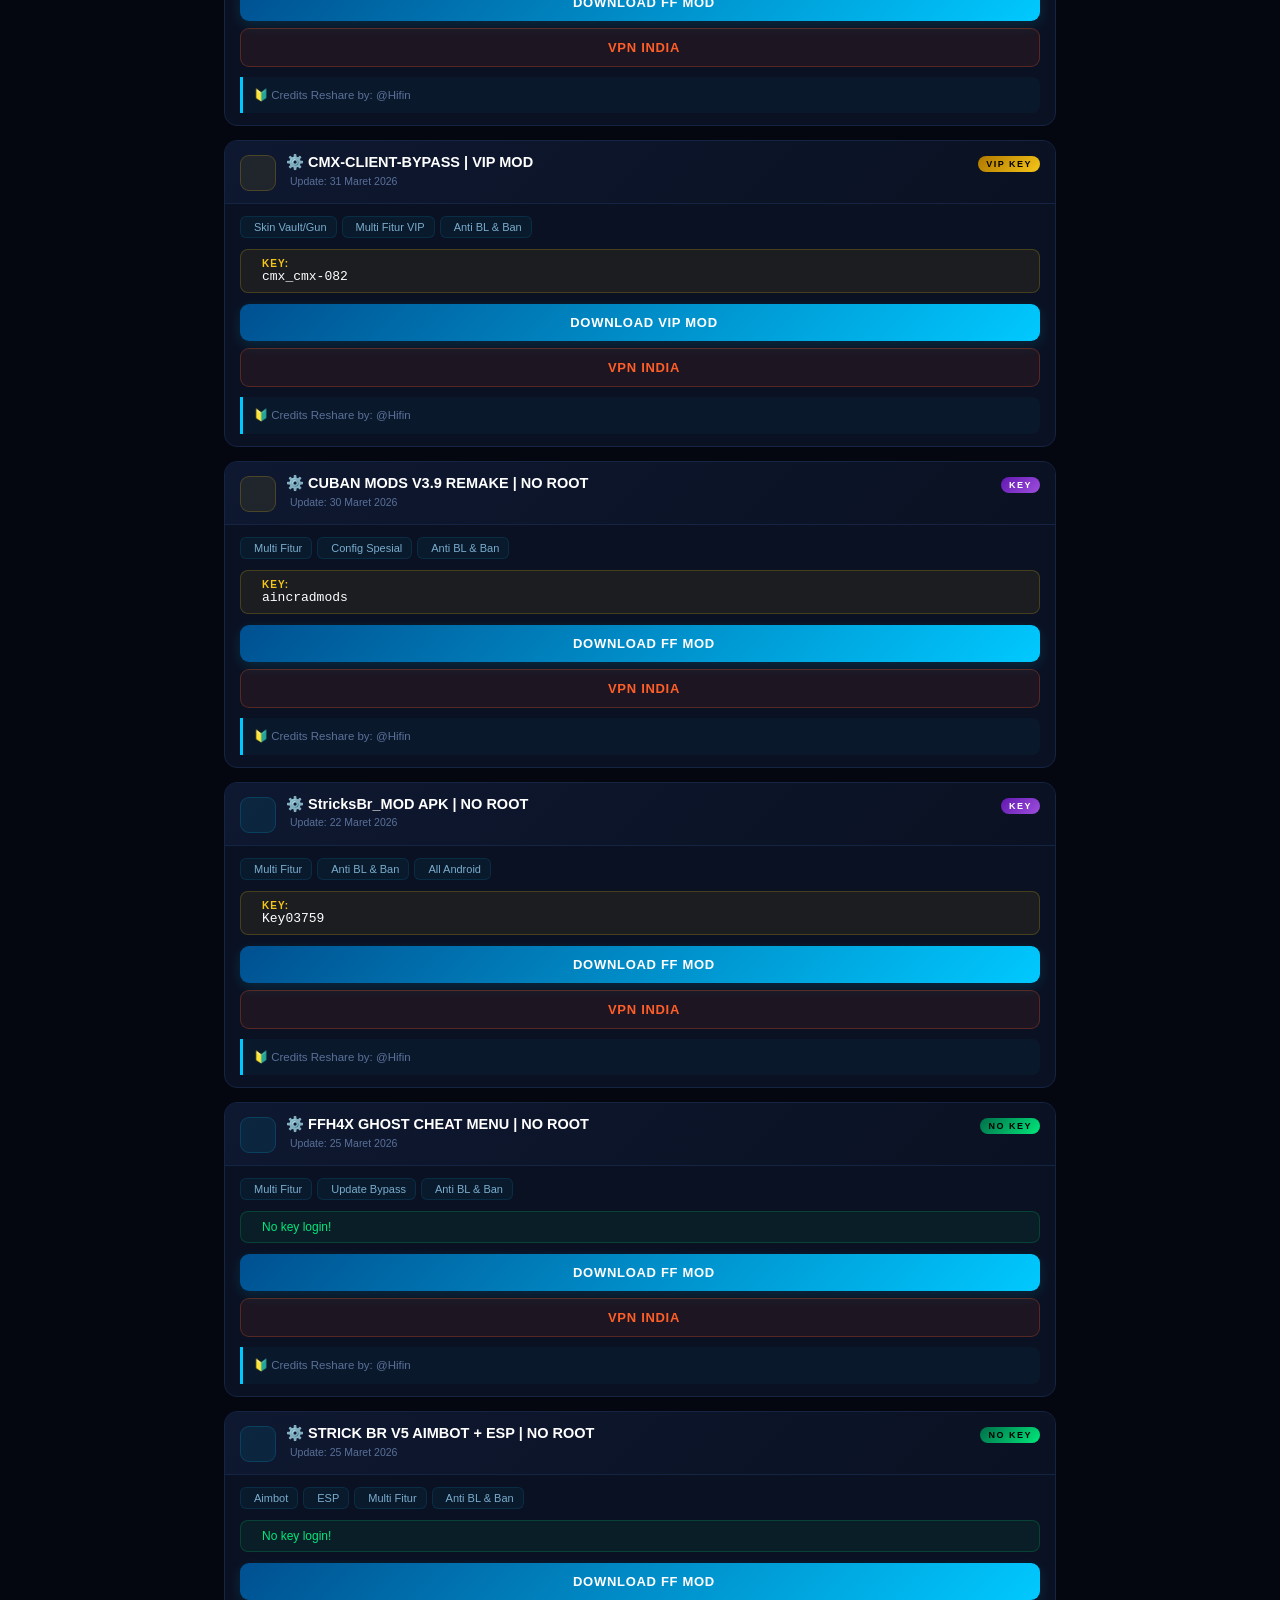
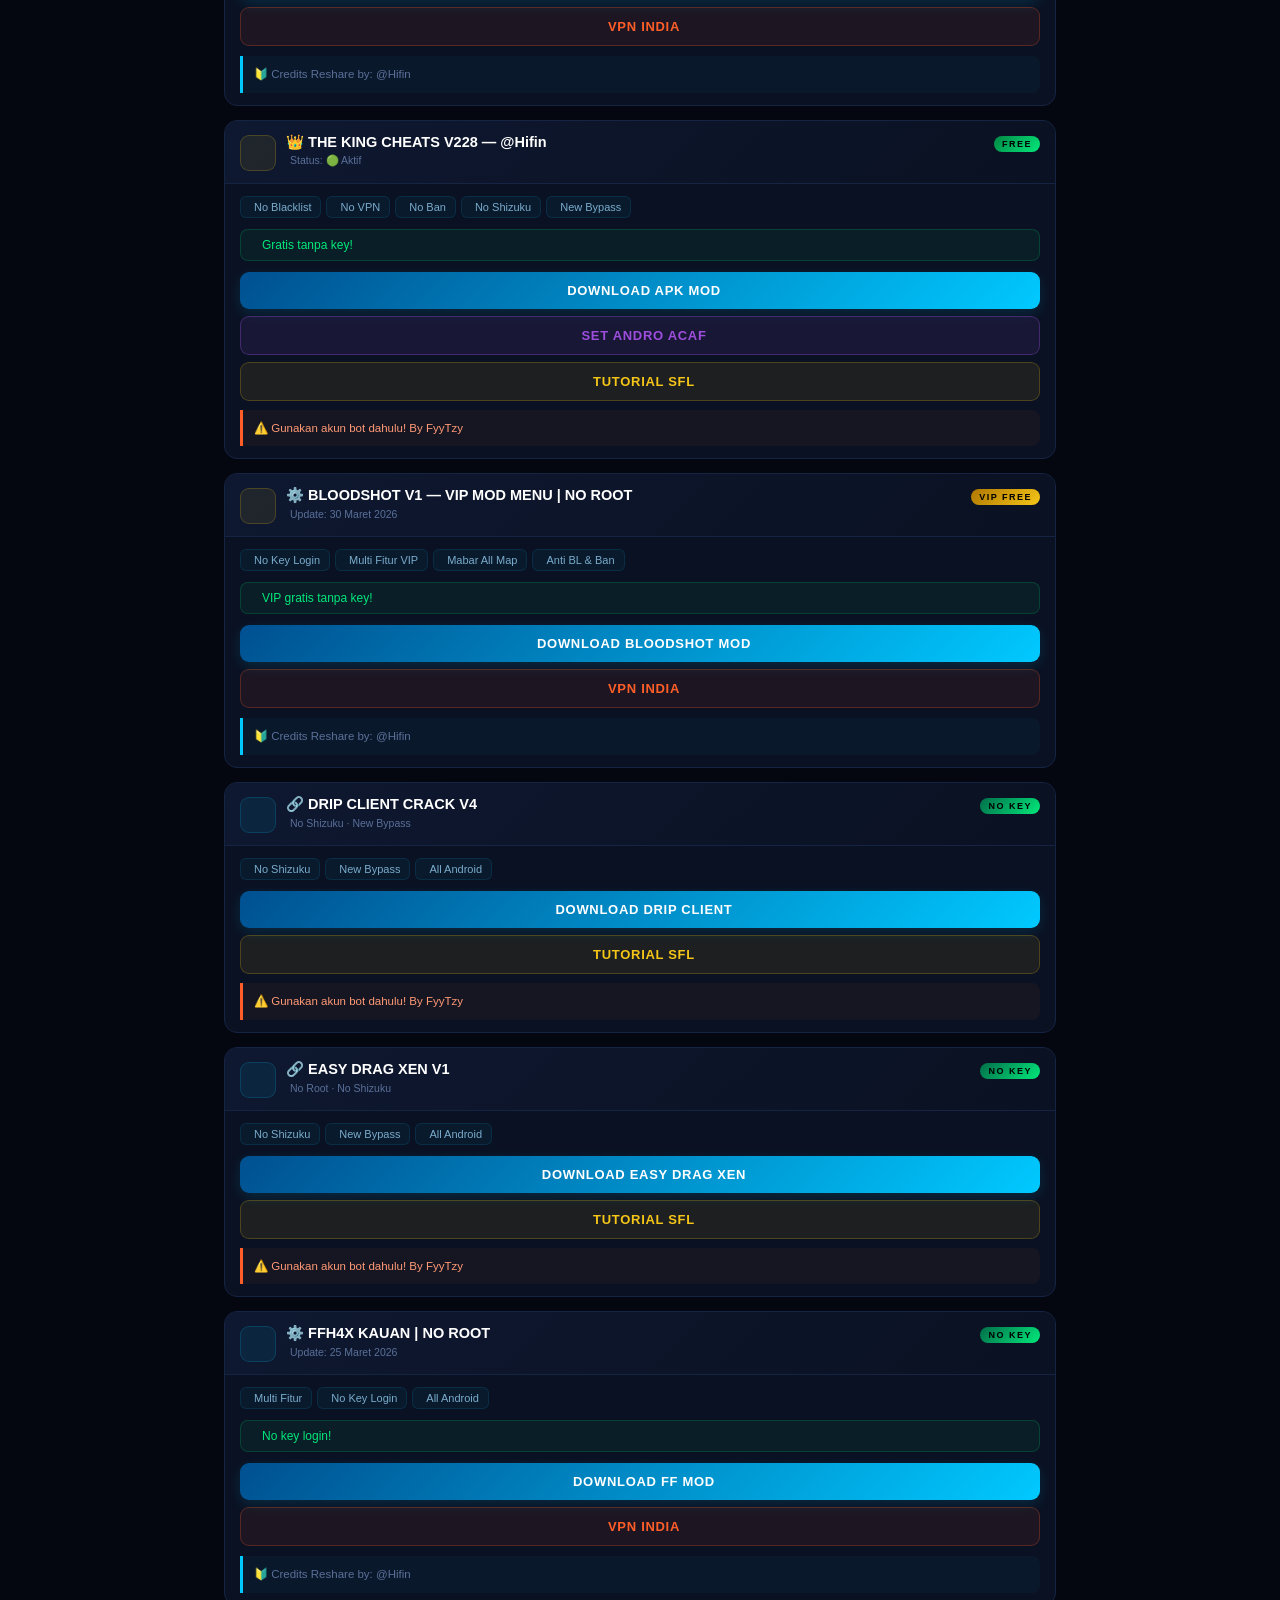
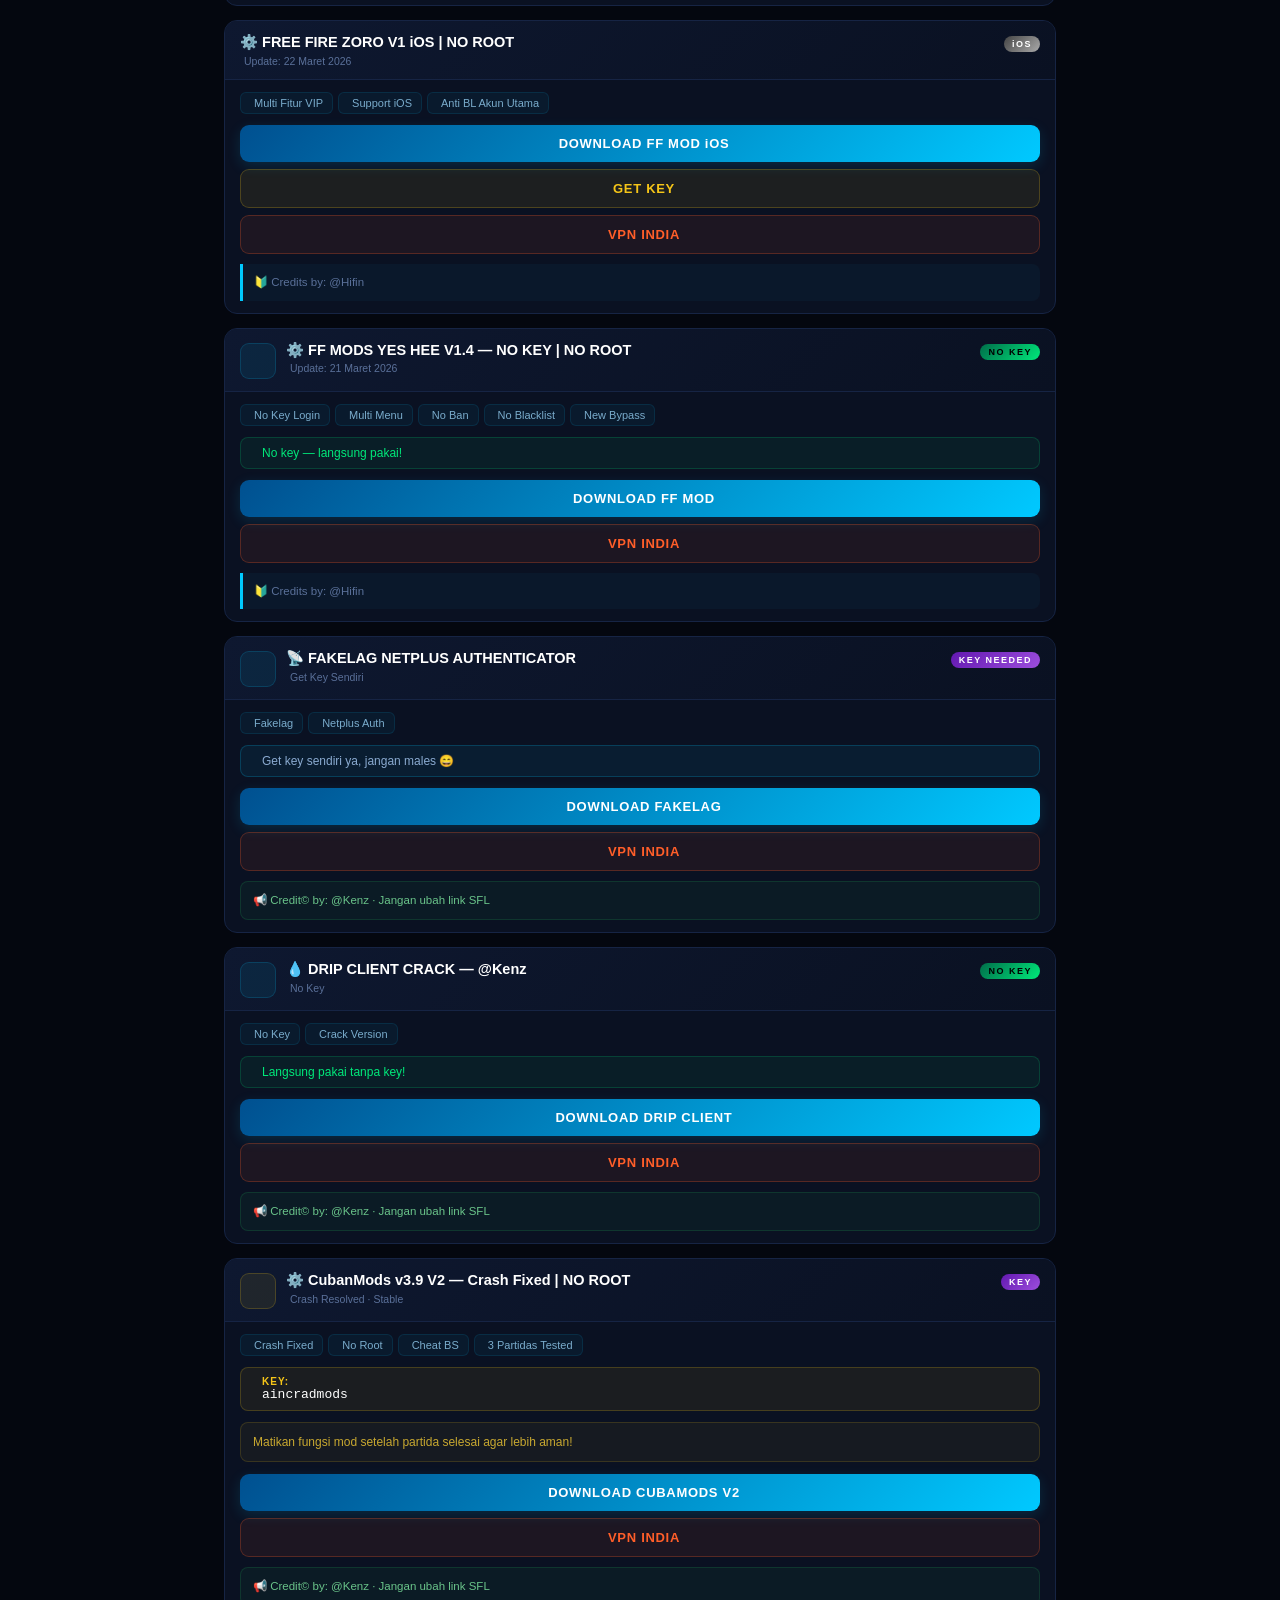
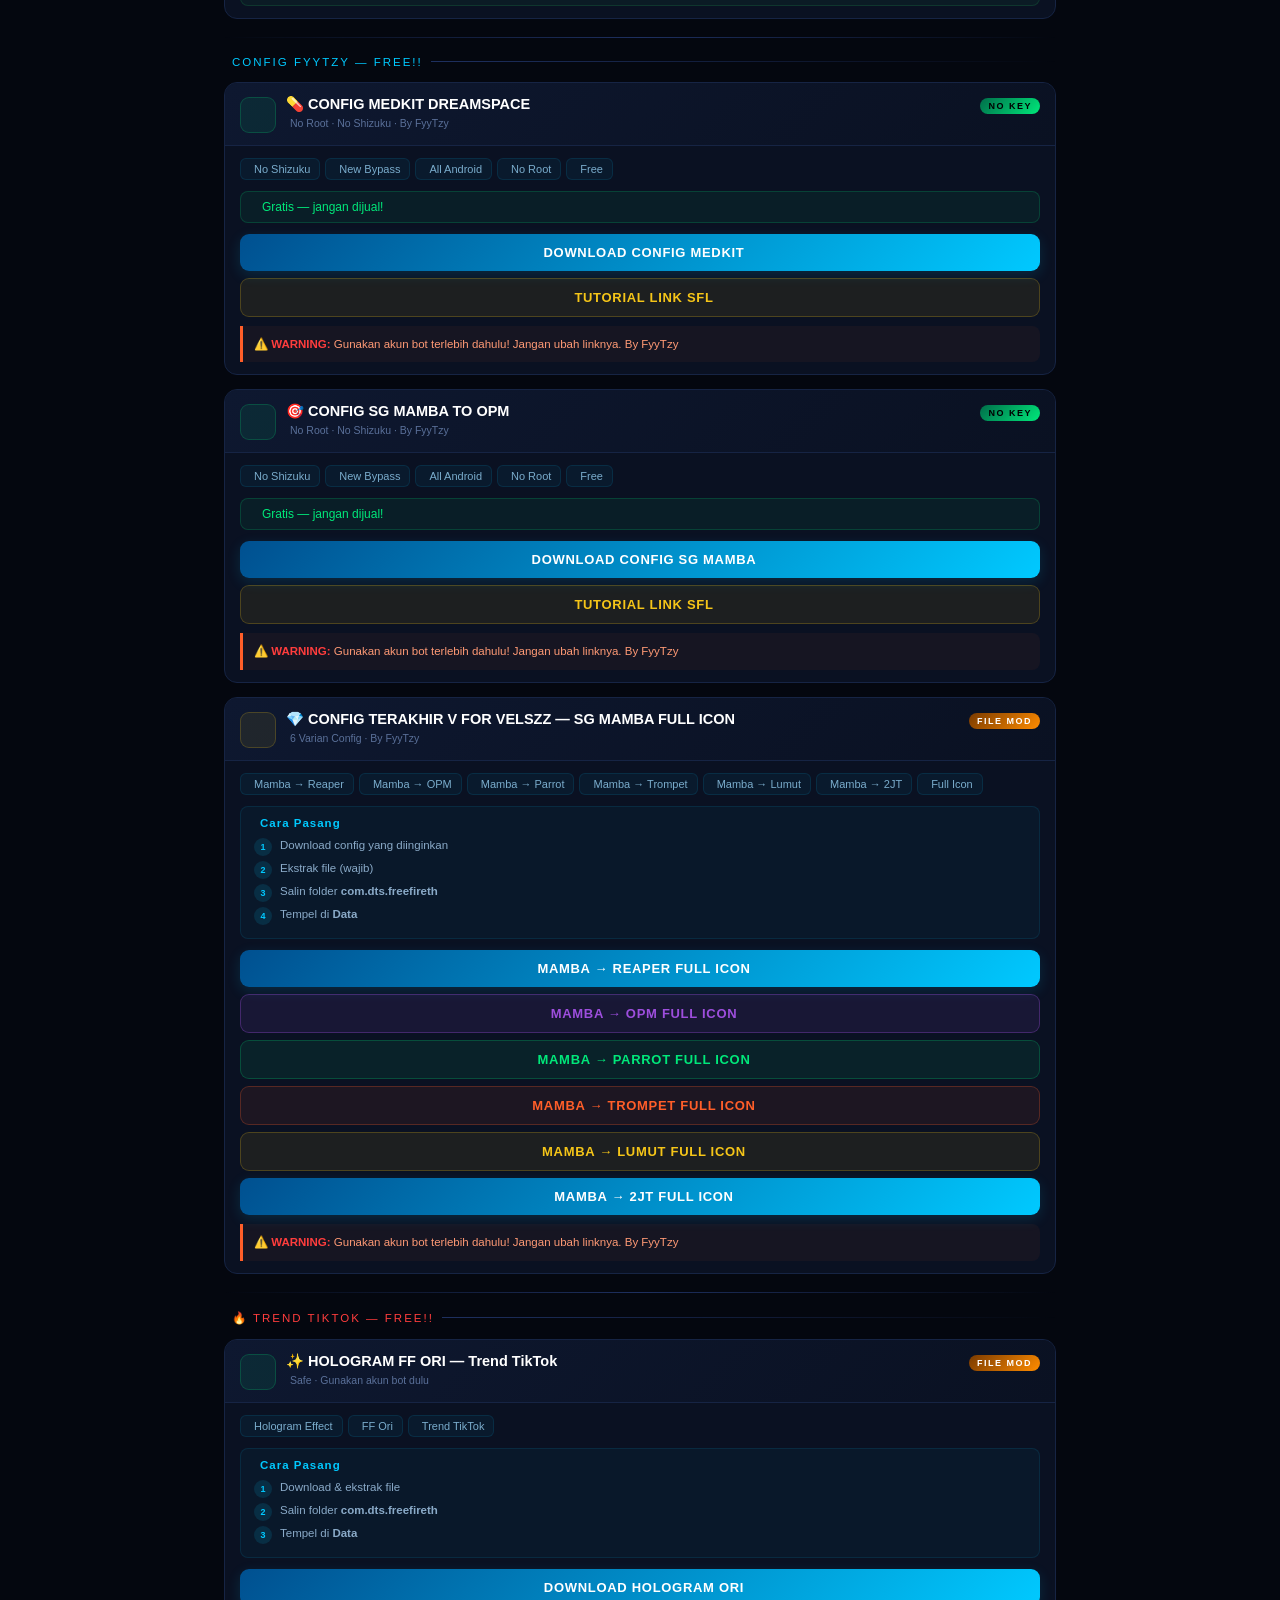
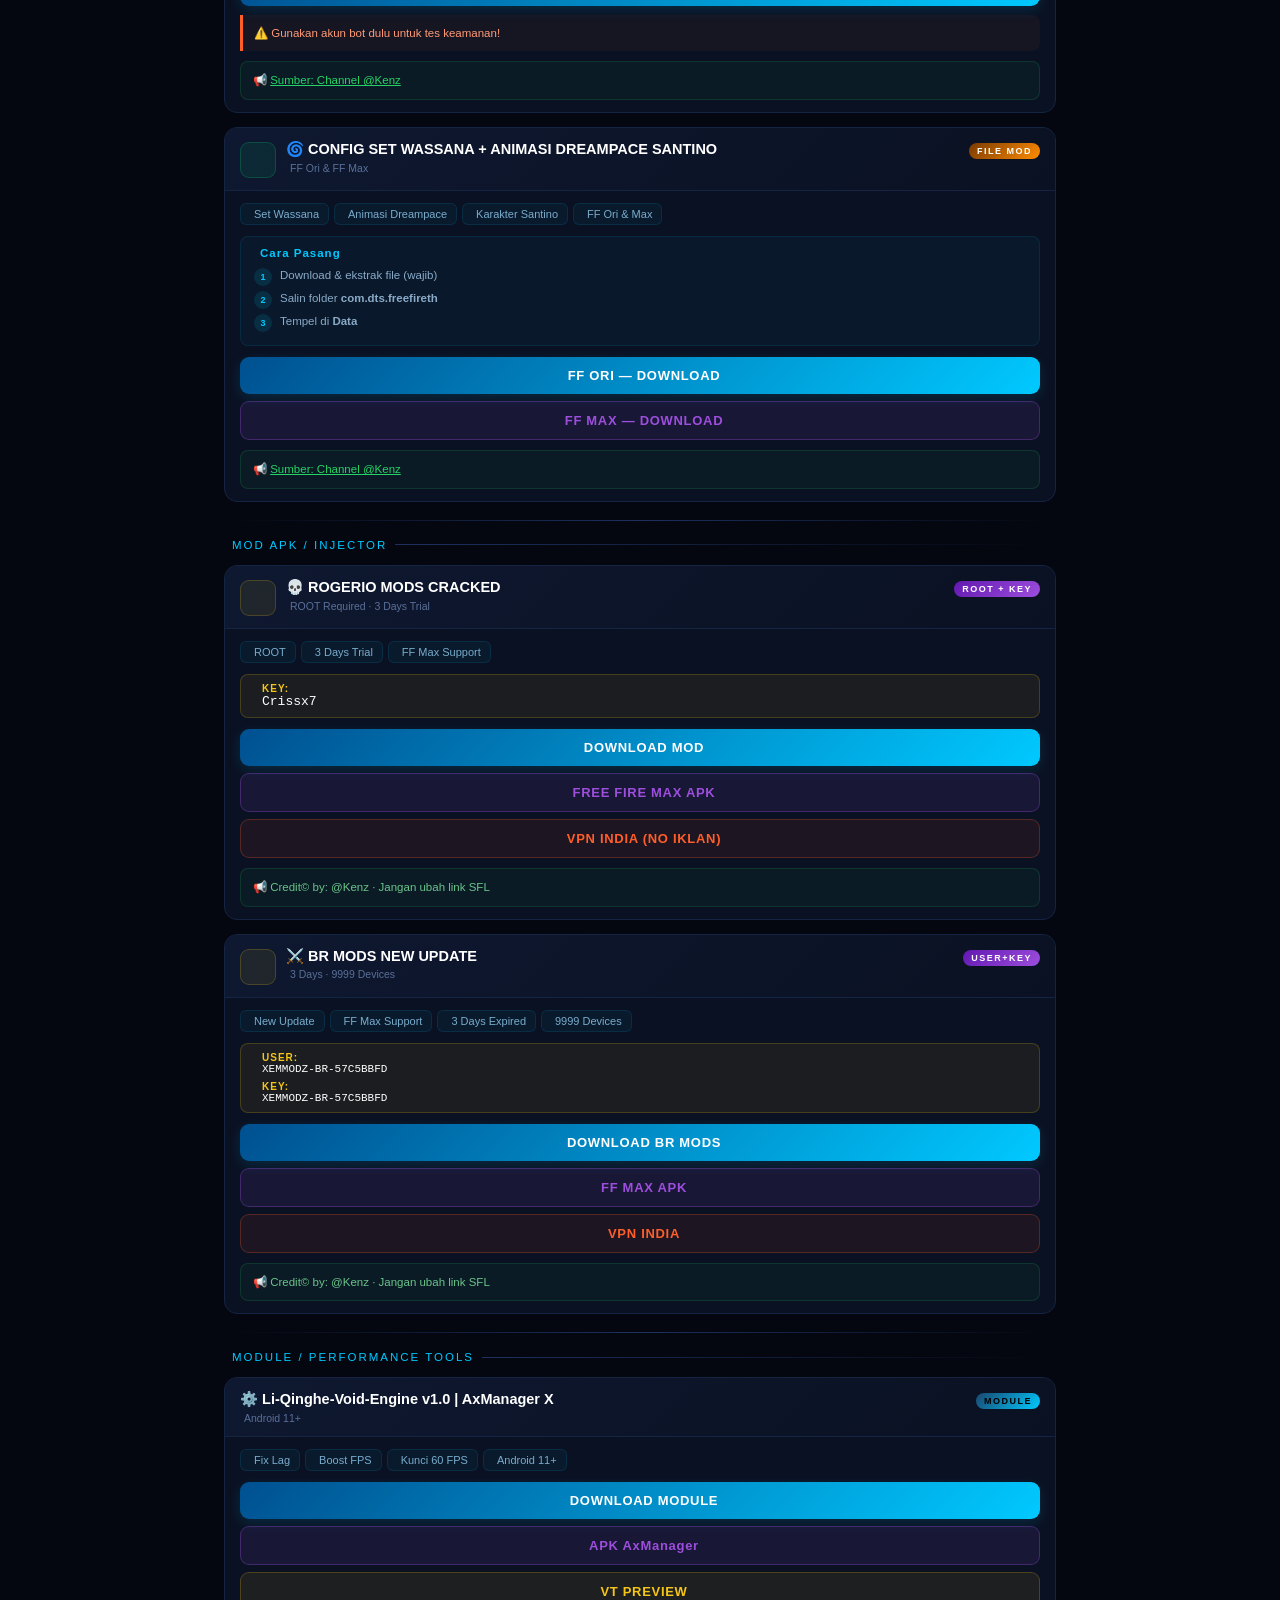
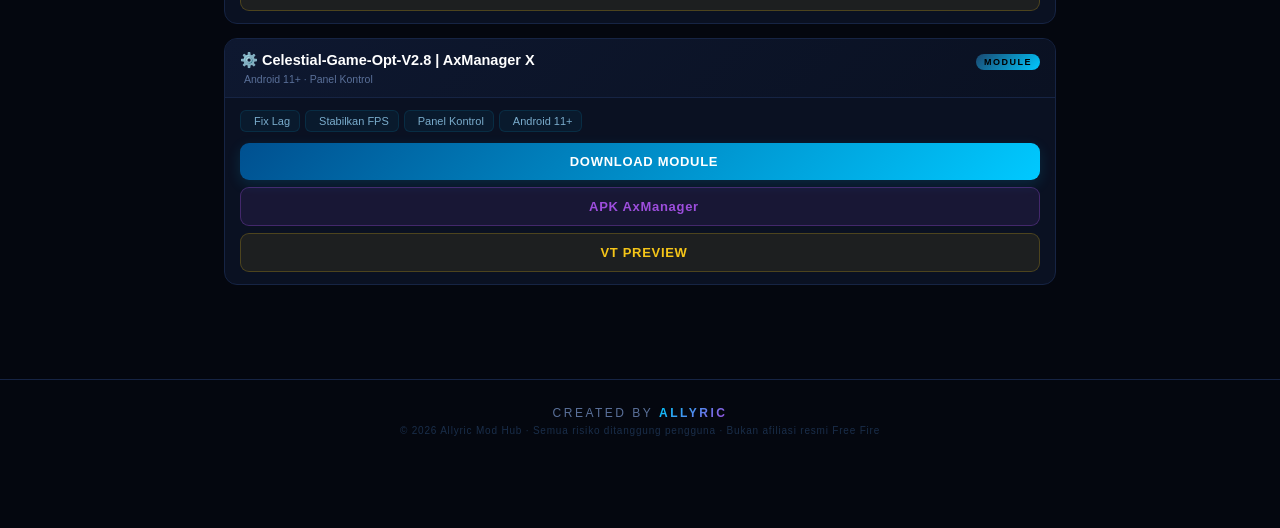
==== commit 3081c46b: "Update print statement from 'Hello' to 'Goodbye'" ====
--- a/index.html
+++ b/index.html
@@ -18,6 +18,7 @@
 <meta name="twitter:title" content="Allyric Mod Hub — Free Fire Mods">
 <meta name="twitter:description" content="Mod menu FF terlengkap. No Root, No Key, VIP. Update April 2026.">
 <meta name="twitter:image" content="https://files.catbox.moe/qt05ie.jpeg">
+<meta name="google-site-verification" content="aDfosVwyfgiYh4fGym7TJctmb7PxRxL5e4HKjnrJz3c" />
 <link href="https://fonts.googleapis.com/css2?family=Rajdhani:wght@400;500;600;700&family=Orbitron:wght@400;700;900&family=Space+Mono:wght@400;700&display=swap" rel="stylesheet">
 <link rel="stylesheet" href="https://cdn-uicons.flaticon.com/2.6.0/uicons-bold-rounded/css/uicons-bold-rounded.css">
 <link rel="stylesheet" href="CSS/style.css">
@@ -46,9 +47,8 @@
       </ul>
       Dengan klik tombol di bawah, kamu <span class="hl">menyetujui semua risiko</span> atas penggunaan kamu sendiri.
     </div>
-    <div class="disc-countdown" id="discCdWrap">Tombol aktif dalam <span id="discCd">30</span> detik...</div>
-    <button class="disc-btn" id="discBtn" onclick="closeDisc()" disabled>
-      <i class="fi fi-br-clock"></i> Mohon tunggu...
+    <button class="disc-btn" id="discBtn" onclick="closeDisc()">
+      <i class="fi fi-br-checkbox"></i> SAYA MENGERTI &amp; SETUJU
     </button>
   </div>
 </div>
@@ -1133,7 +1133,7 @@
 </main>
 
 <a href="https://wa.me/6282192401340" target="_blank" rel="noopener" class="owner-wa">
-  <i class="fi fi-br-comment-alt-dots"></i> Hubungi Owner
+  <i class="fi fi-br-comment-alt-dots"></i> Hubungi Owner suki
 </a>
 
 <footer>
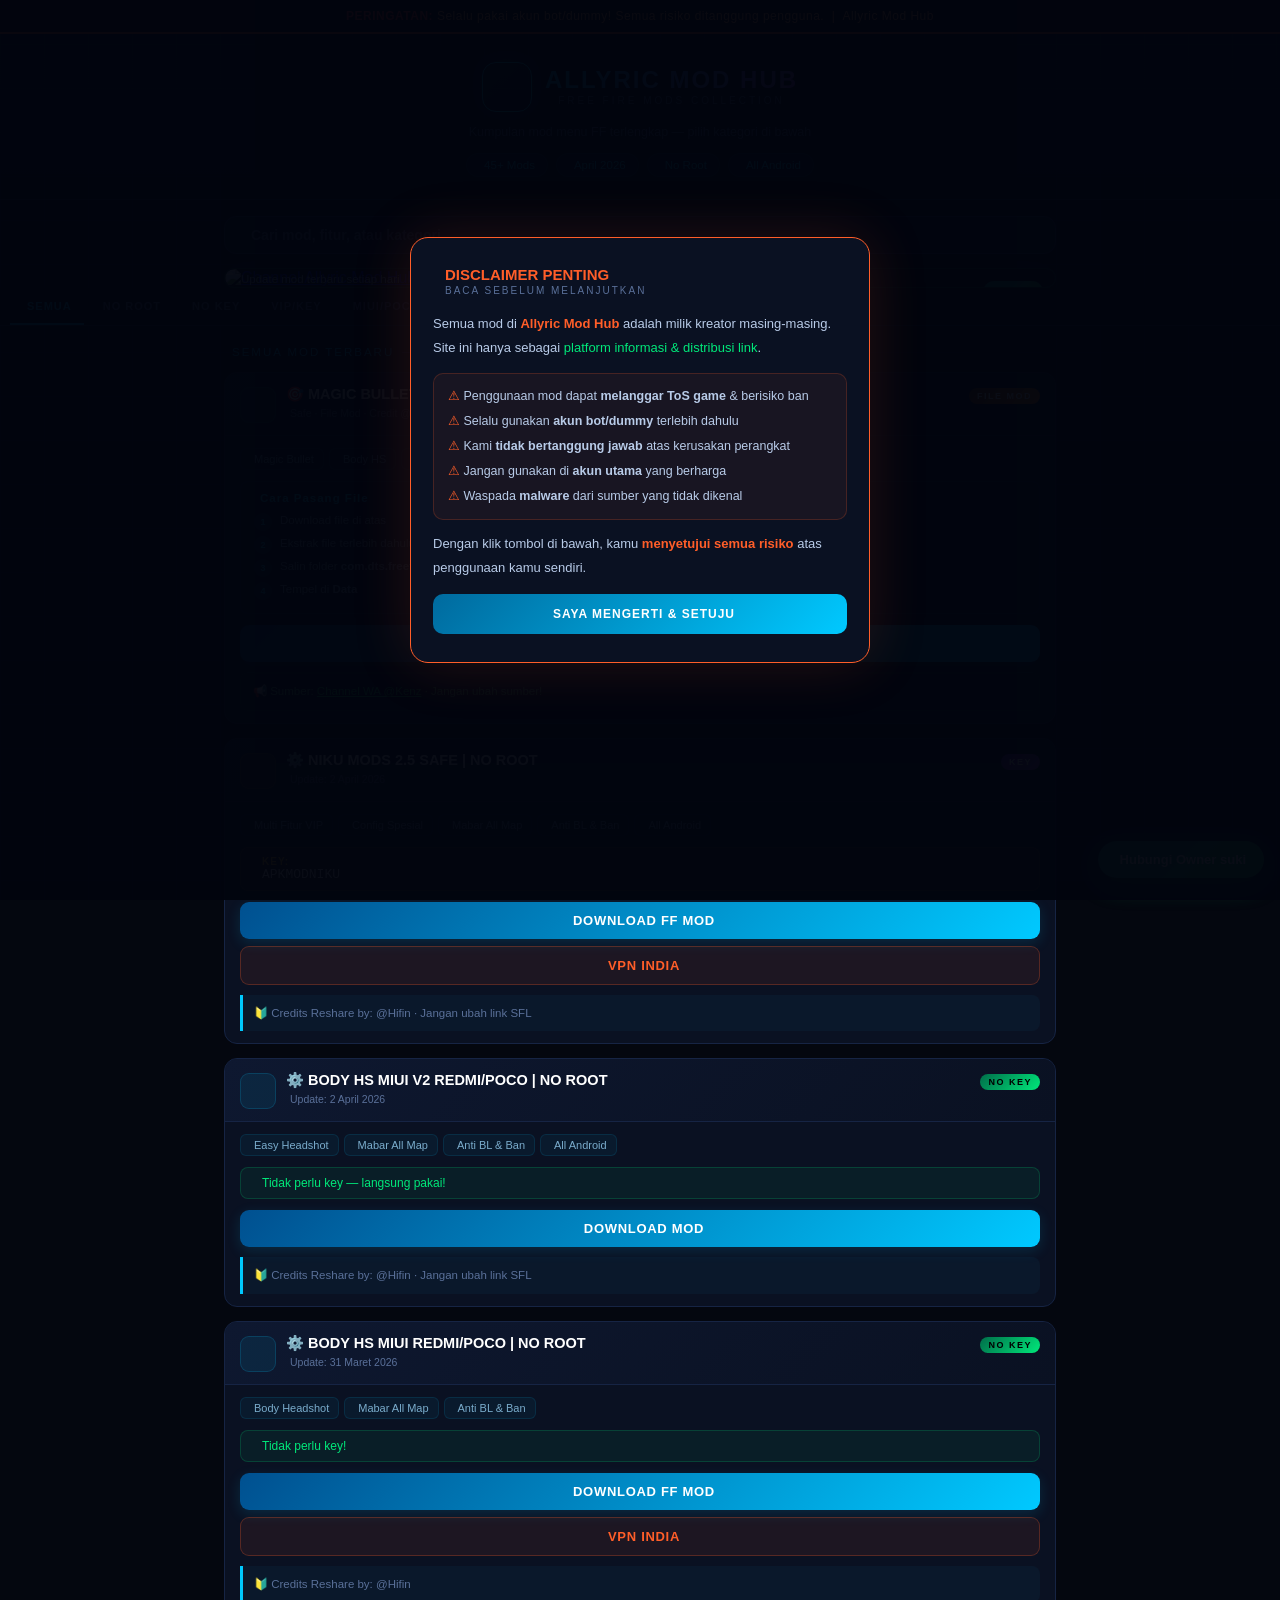
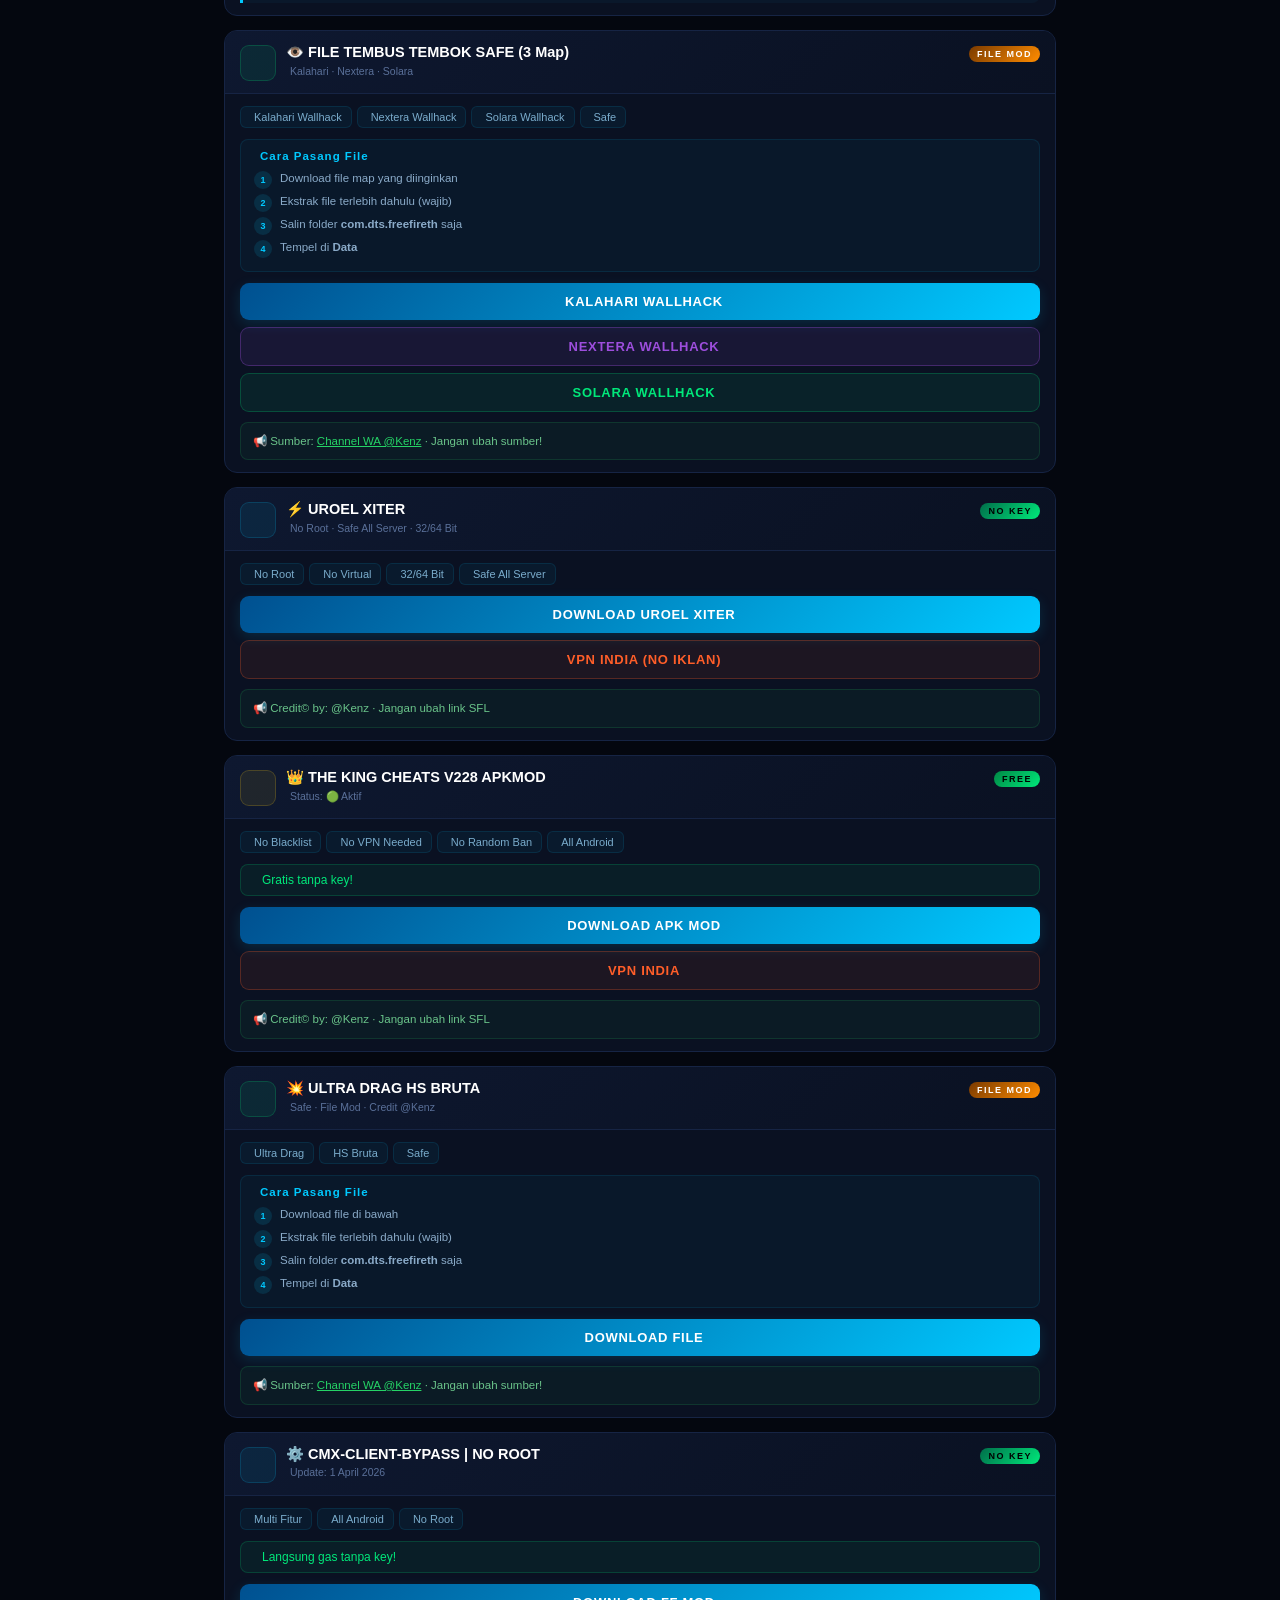
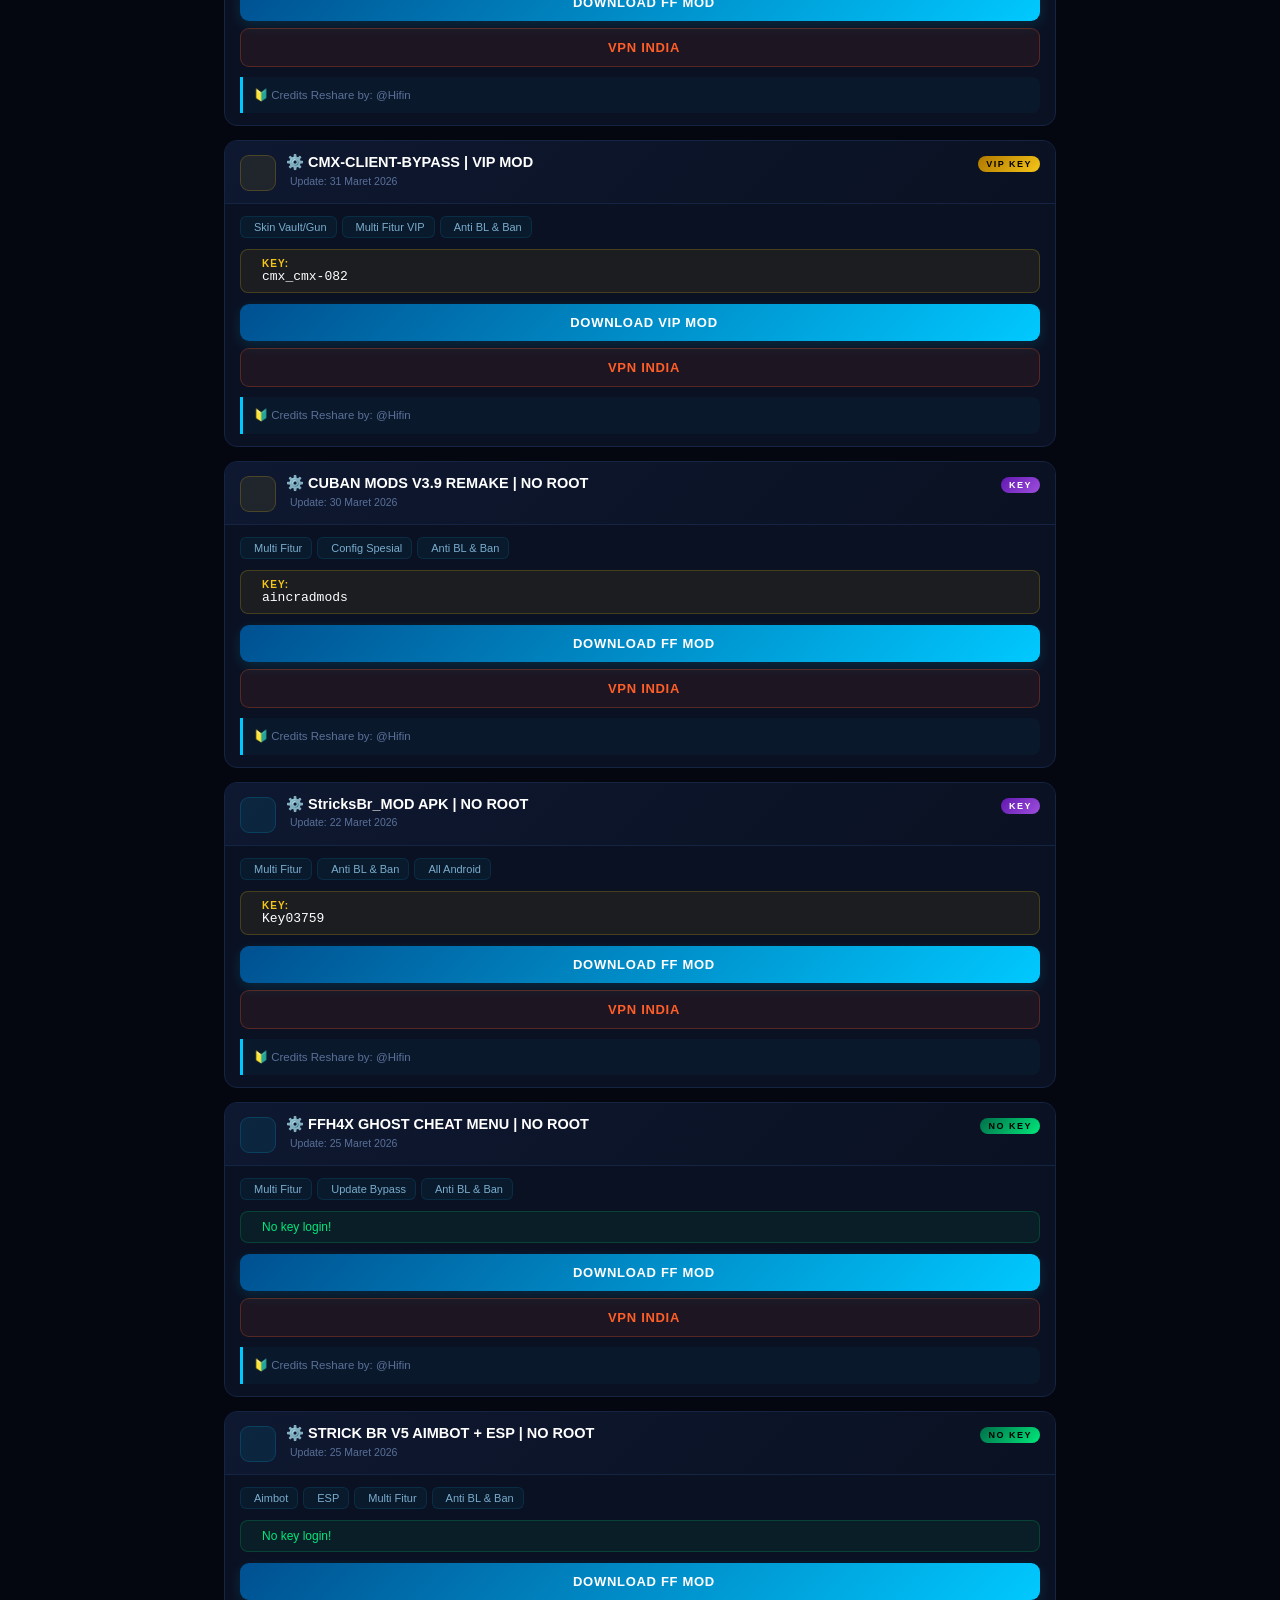
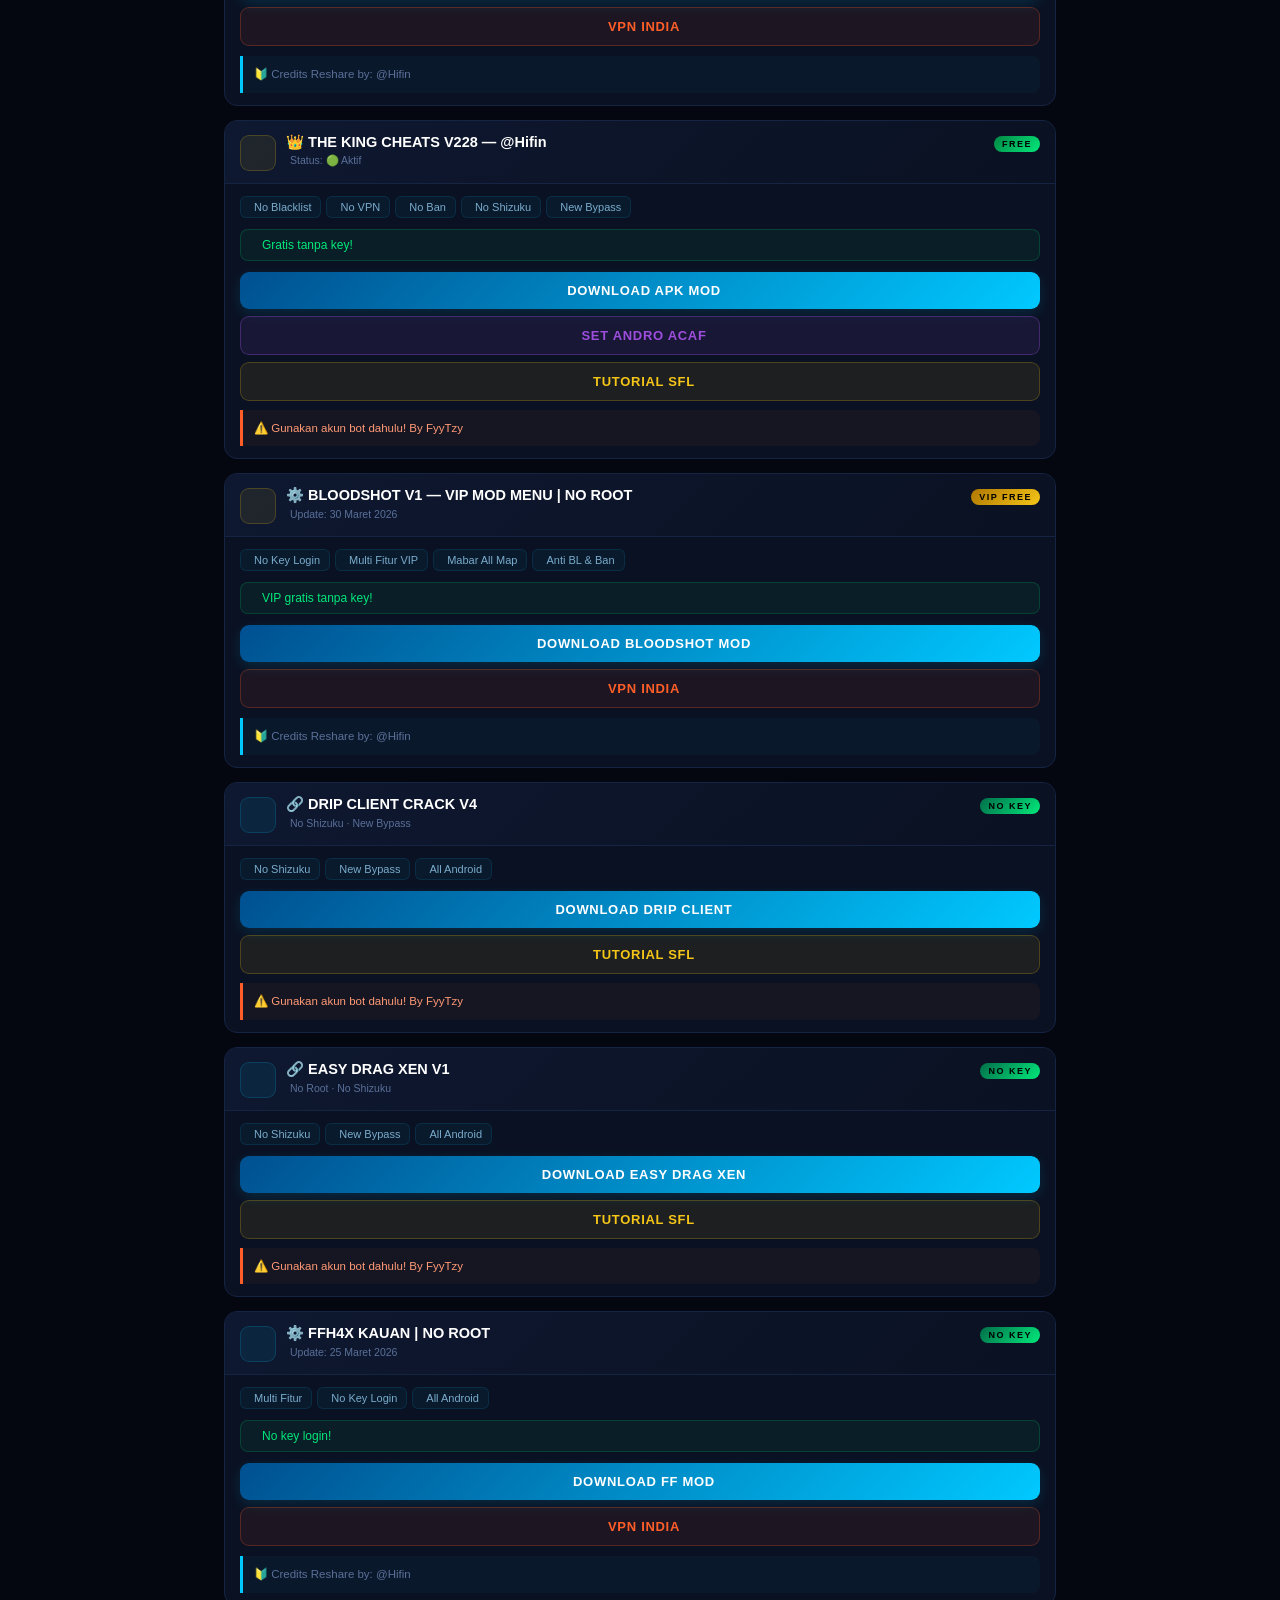
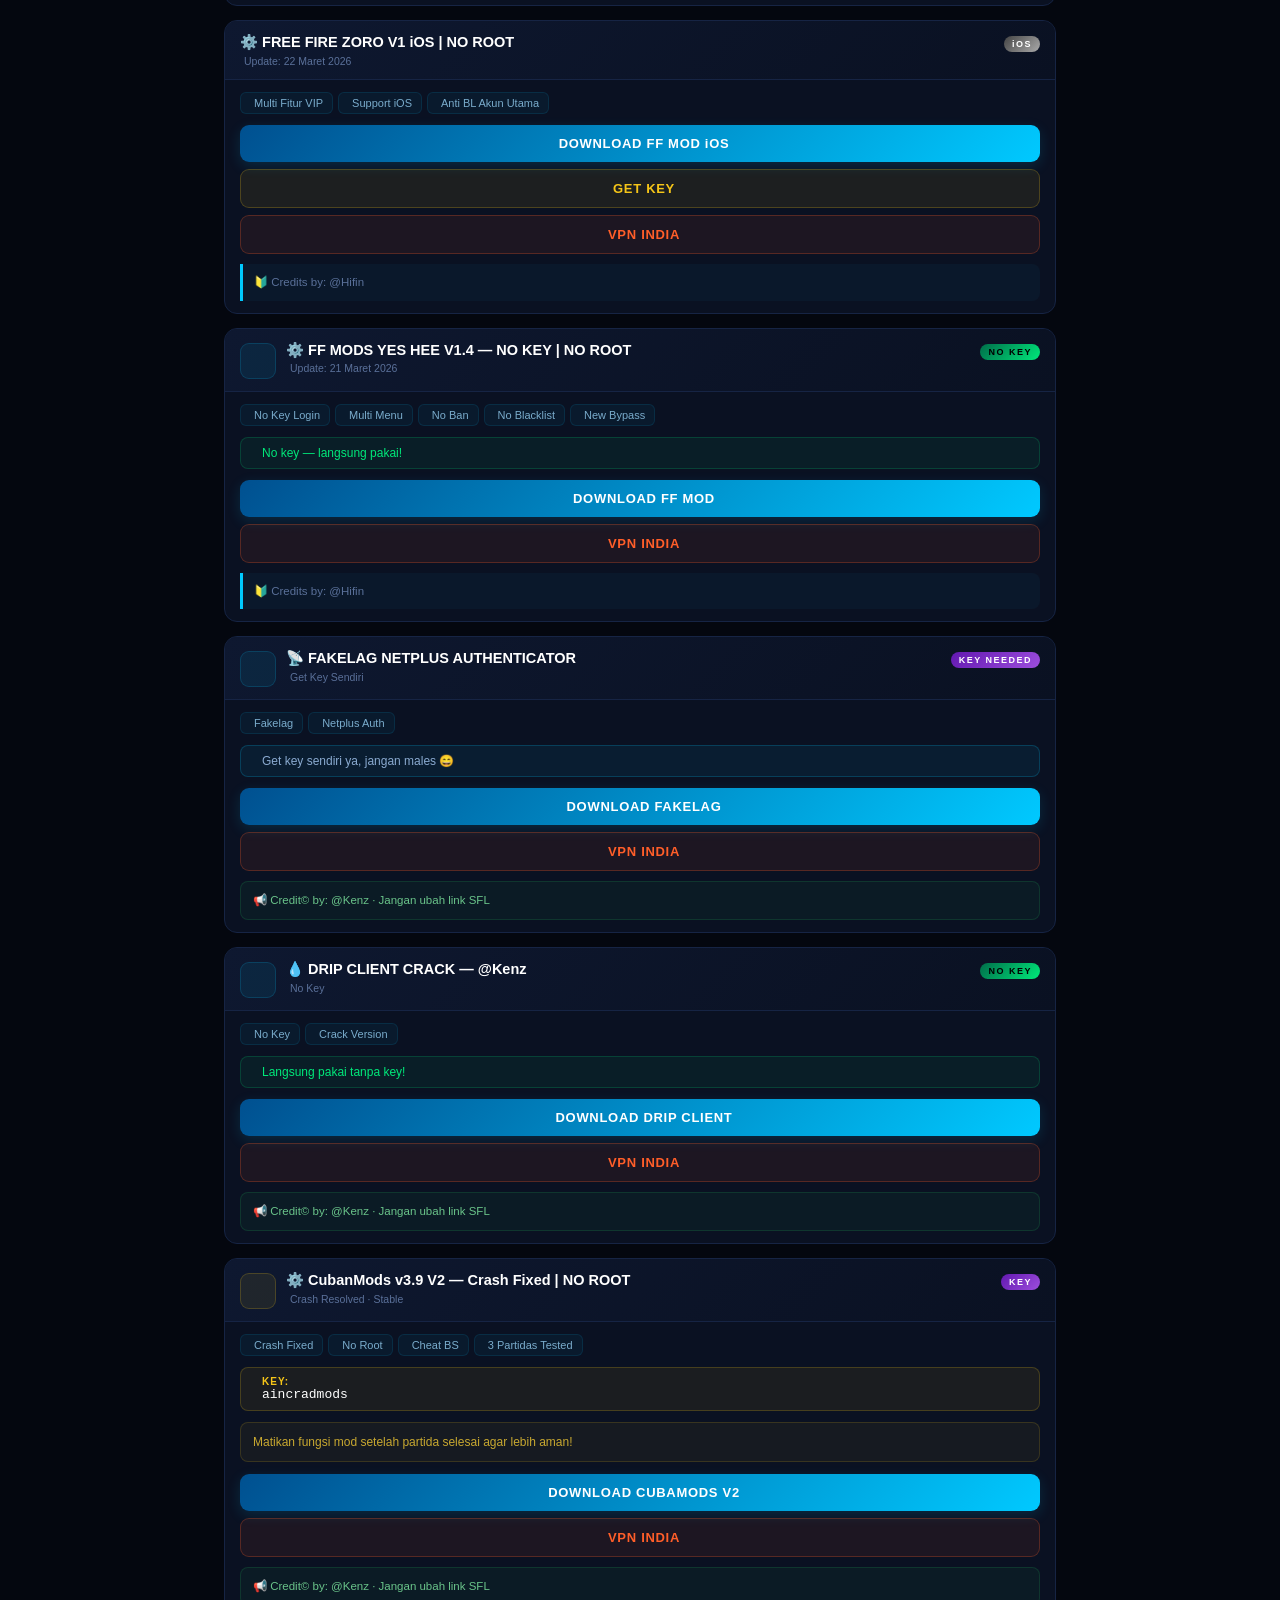
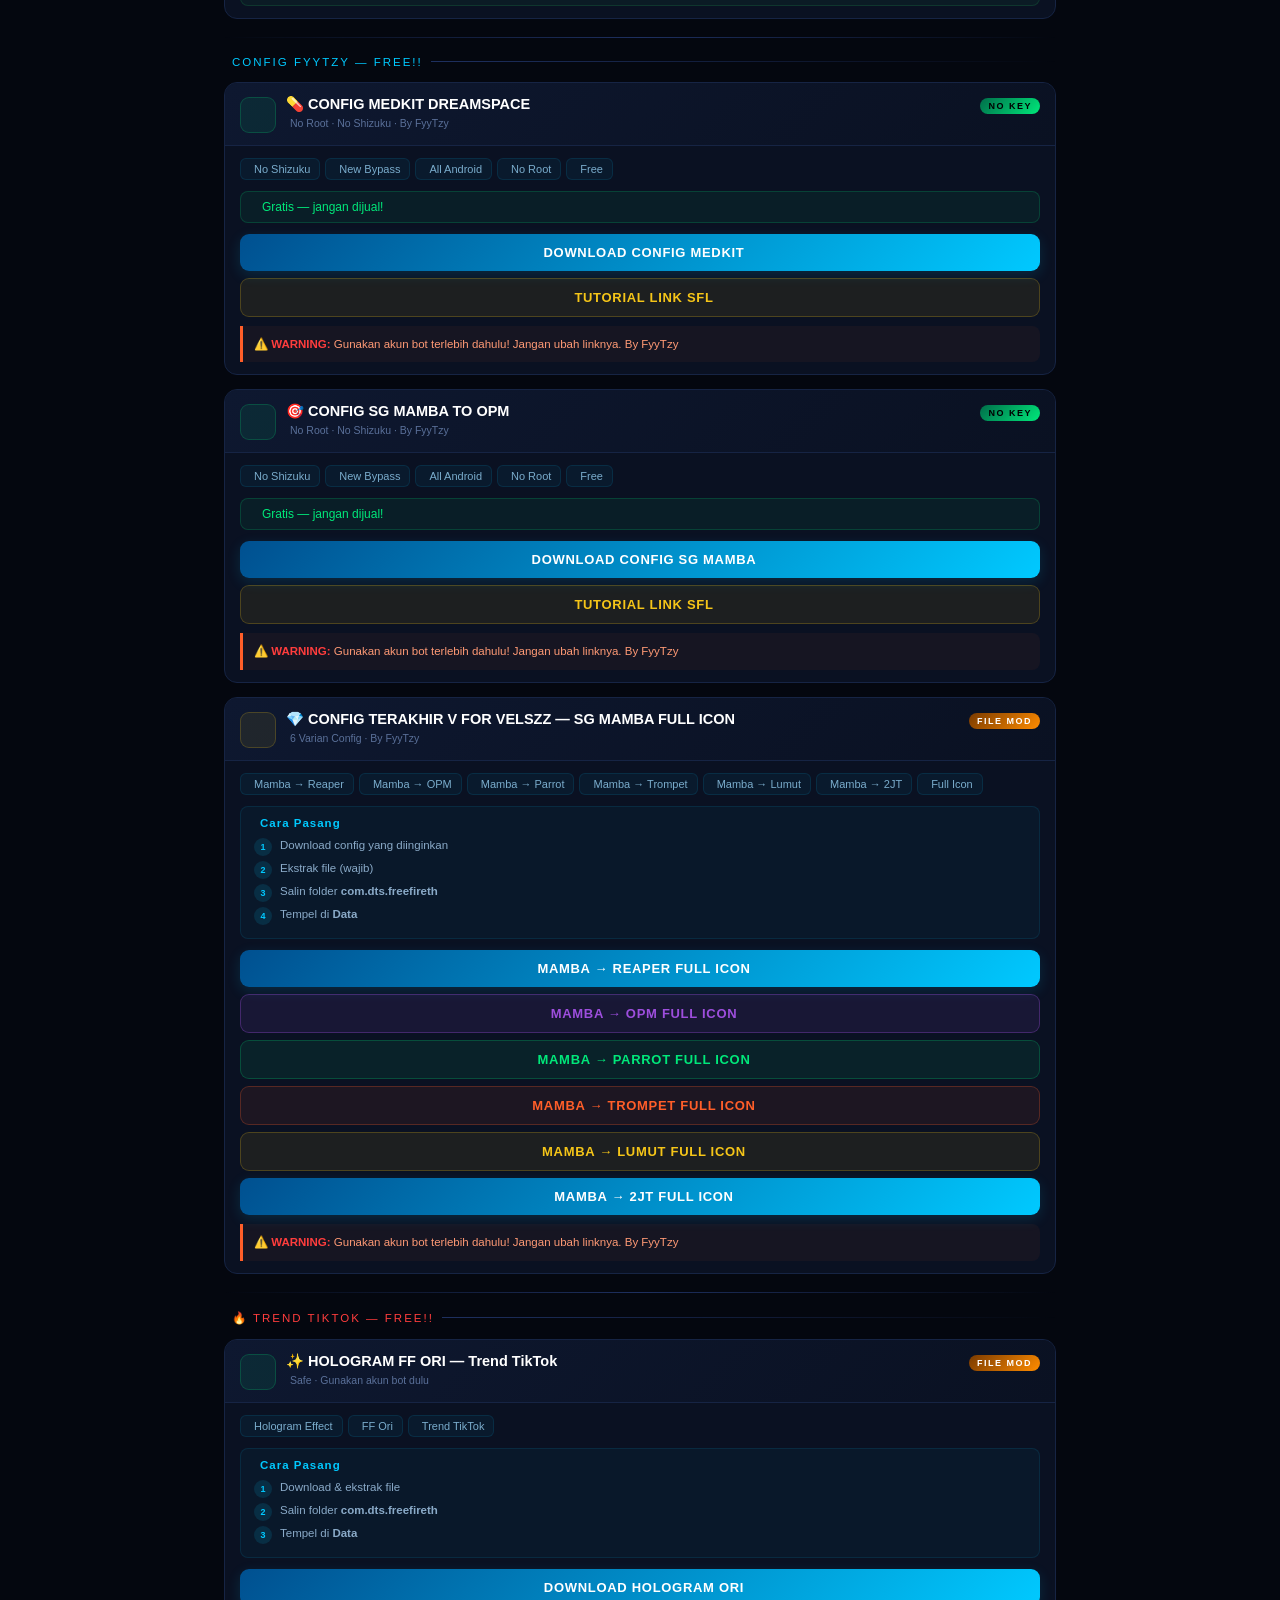
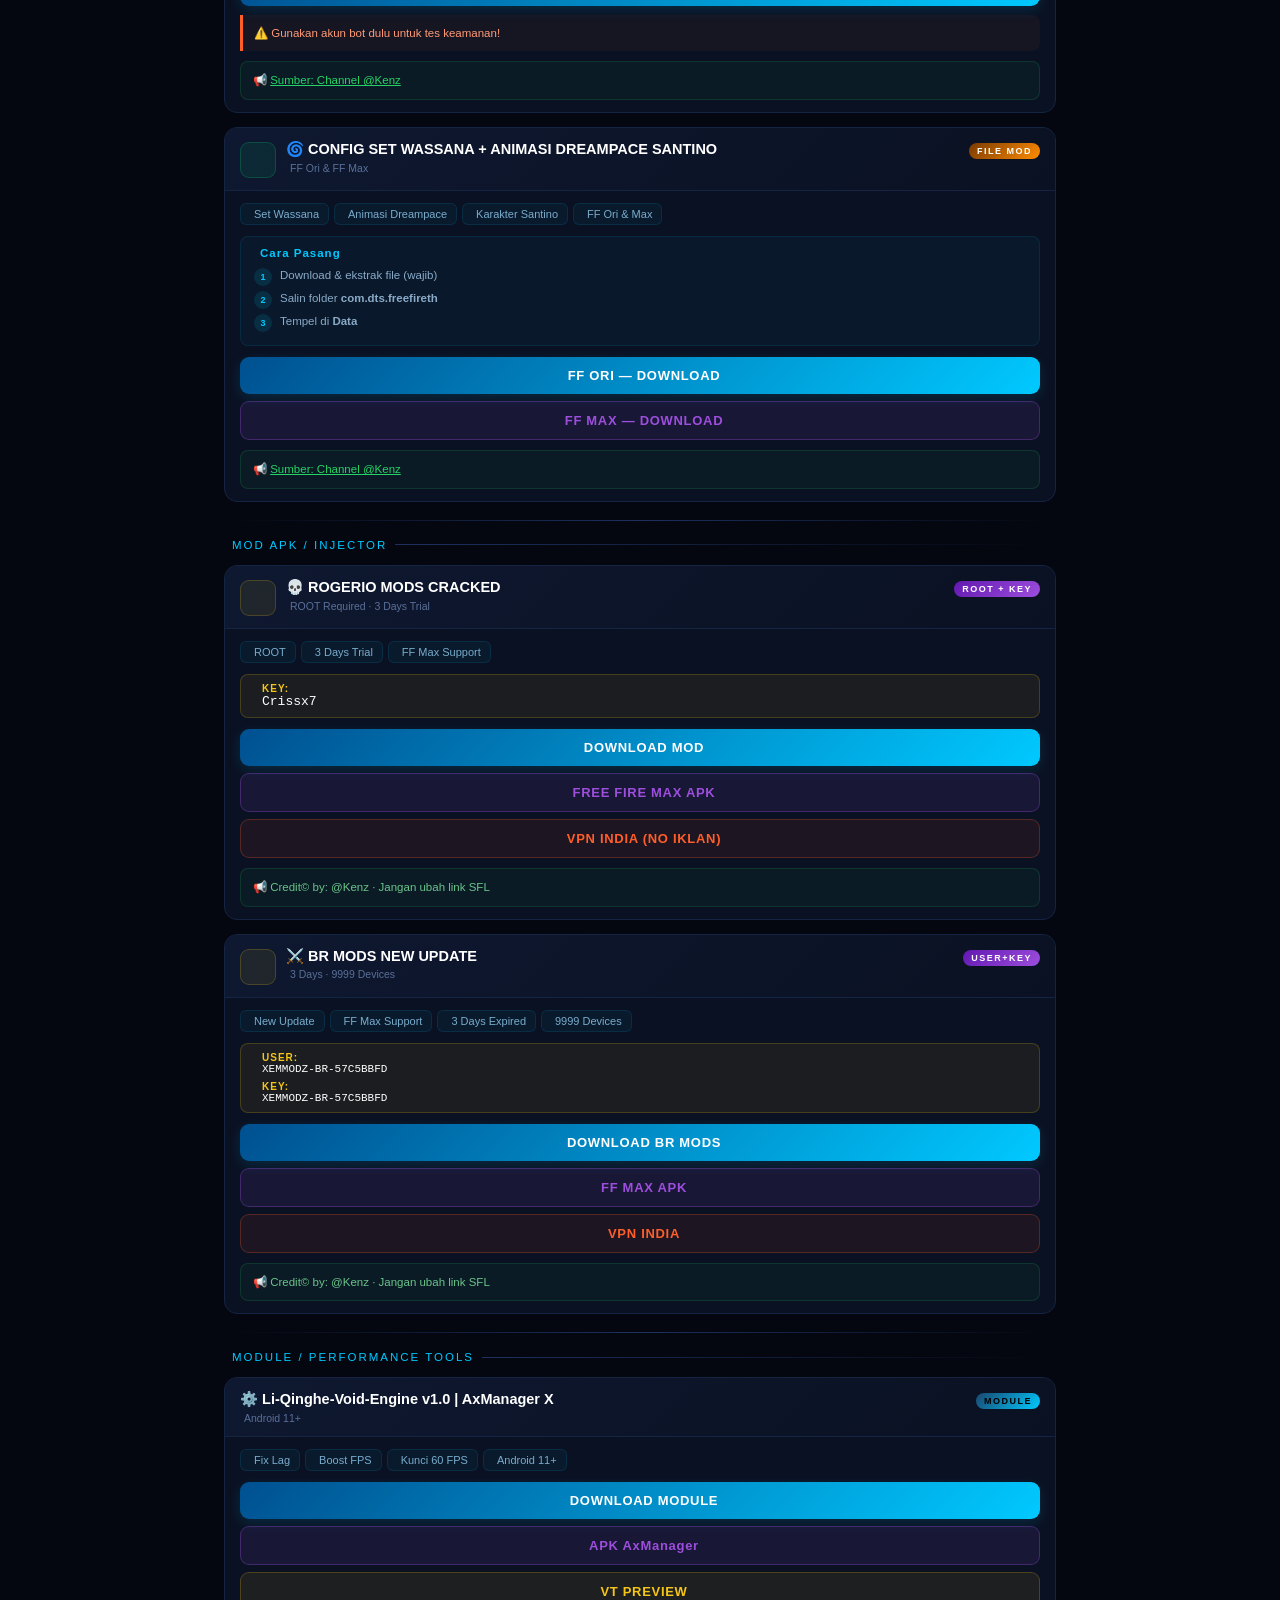
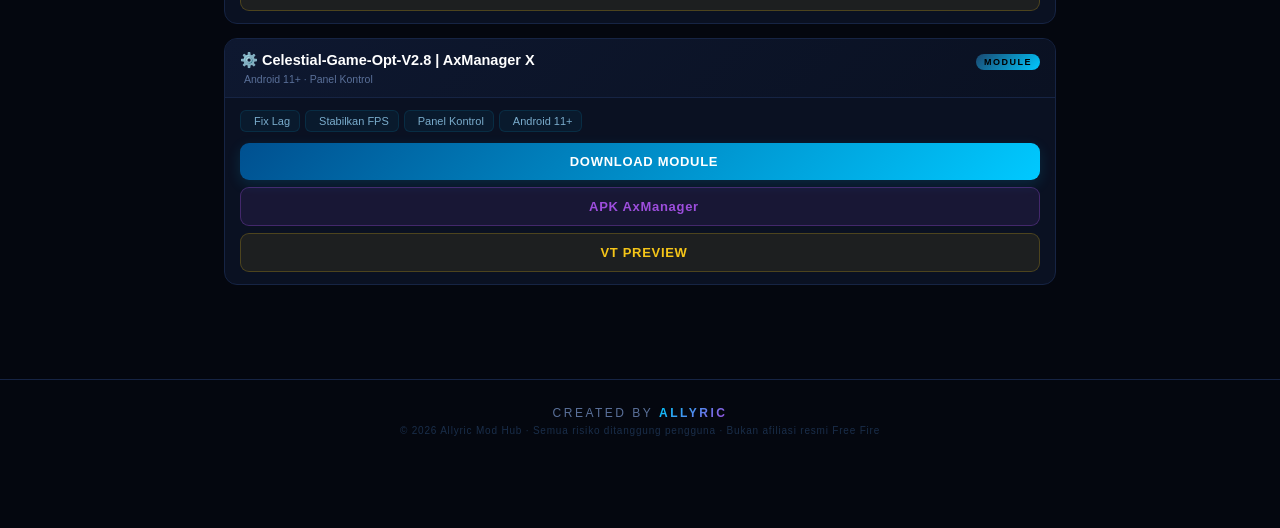
==== commit 6f6000ff: "Update Google site verification meta tag" ====
--- a/index.html
+++ b/index.html
@@ -18,7 +18,7 @@
 <meta name="twitter:title" content="Allyric Mod Hub — Free Fire Mods">
 <meta name="twitter:description" content="Mod menu FF terlengkap. No Root, No Key, VIP. Update April 2026.">
 <meta name="twitter:image" content="https://files.catbox.moe/qt05ie.jpeg">
-<meta name="google-site-verification" content="aDfosVwyfgiYh4fGym7TJctmb7PxRxL5e4HKjnrJz3c" />
+<meta name="google-site-verification" content="google4ec76e31a782b317" />
 <link href="https://fonts.googleapis.com/css2?family=Rajdhani:wght@400;500;600;700&family=Orbitron:wght@400;700;900&family=Space+Mono:wght@400;700&display=swap" rel="stylesheet">
 <link rel="stylesheet" href="https://cdn-uicons.flaticon.com/2.6.0/uicons-bold-rounded/css/uicons-bold-rounded.css">
 <link rel="stylesheet" href="CSS/style.css">
